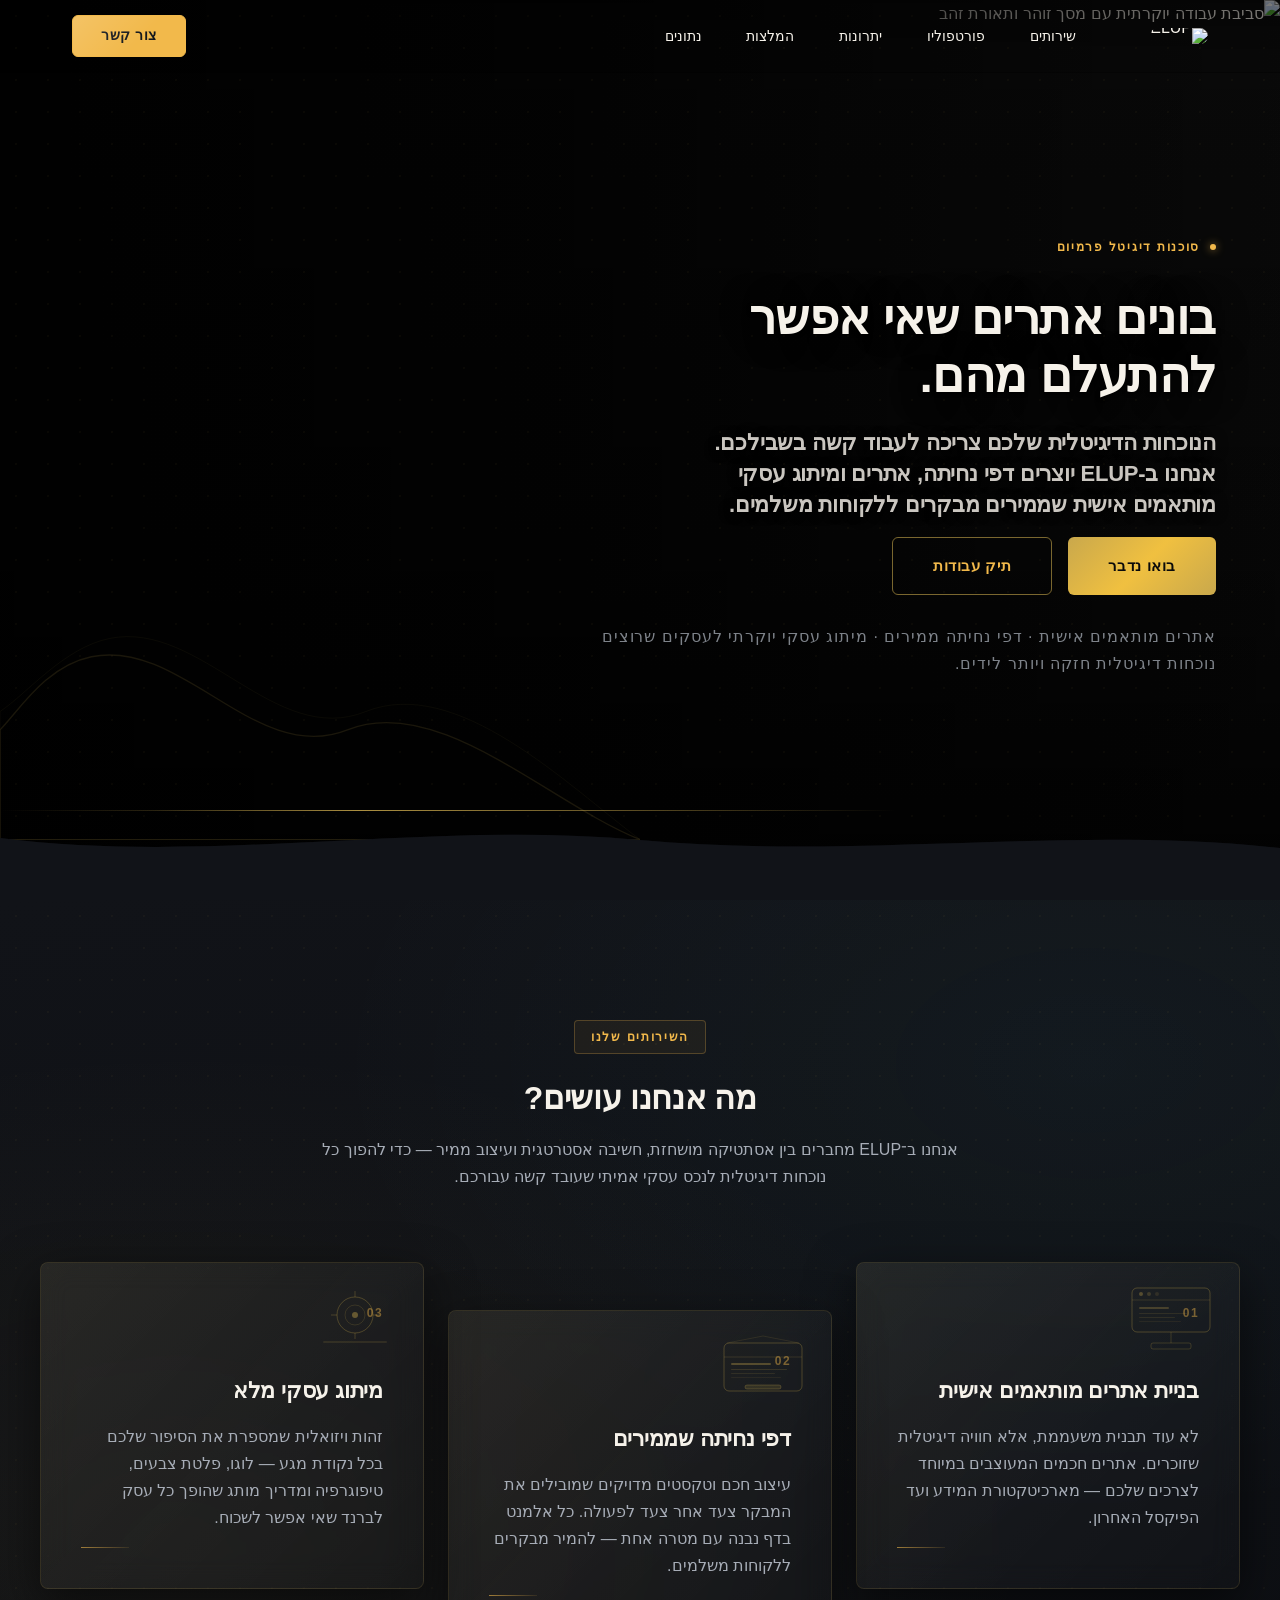
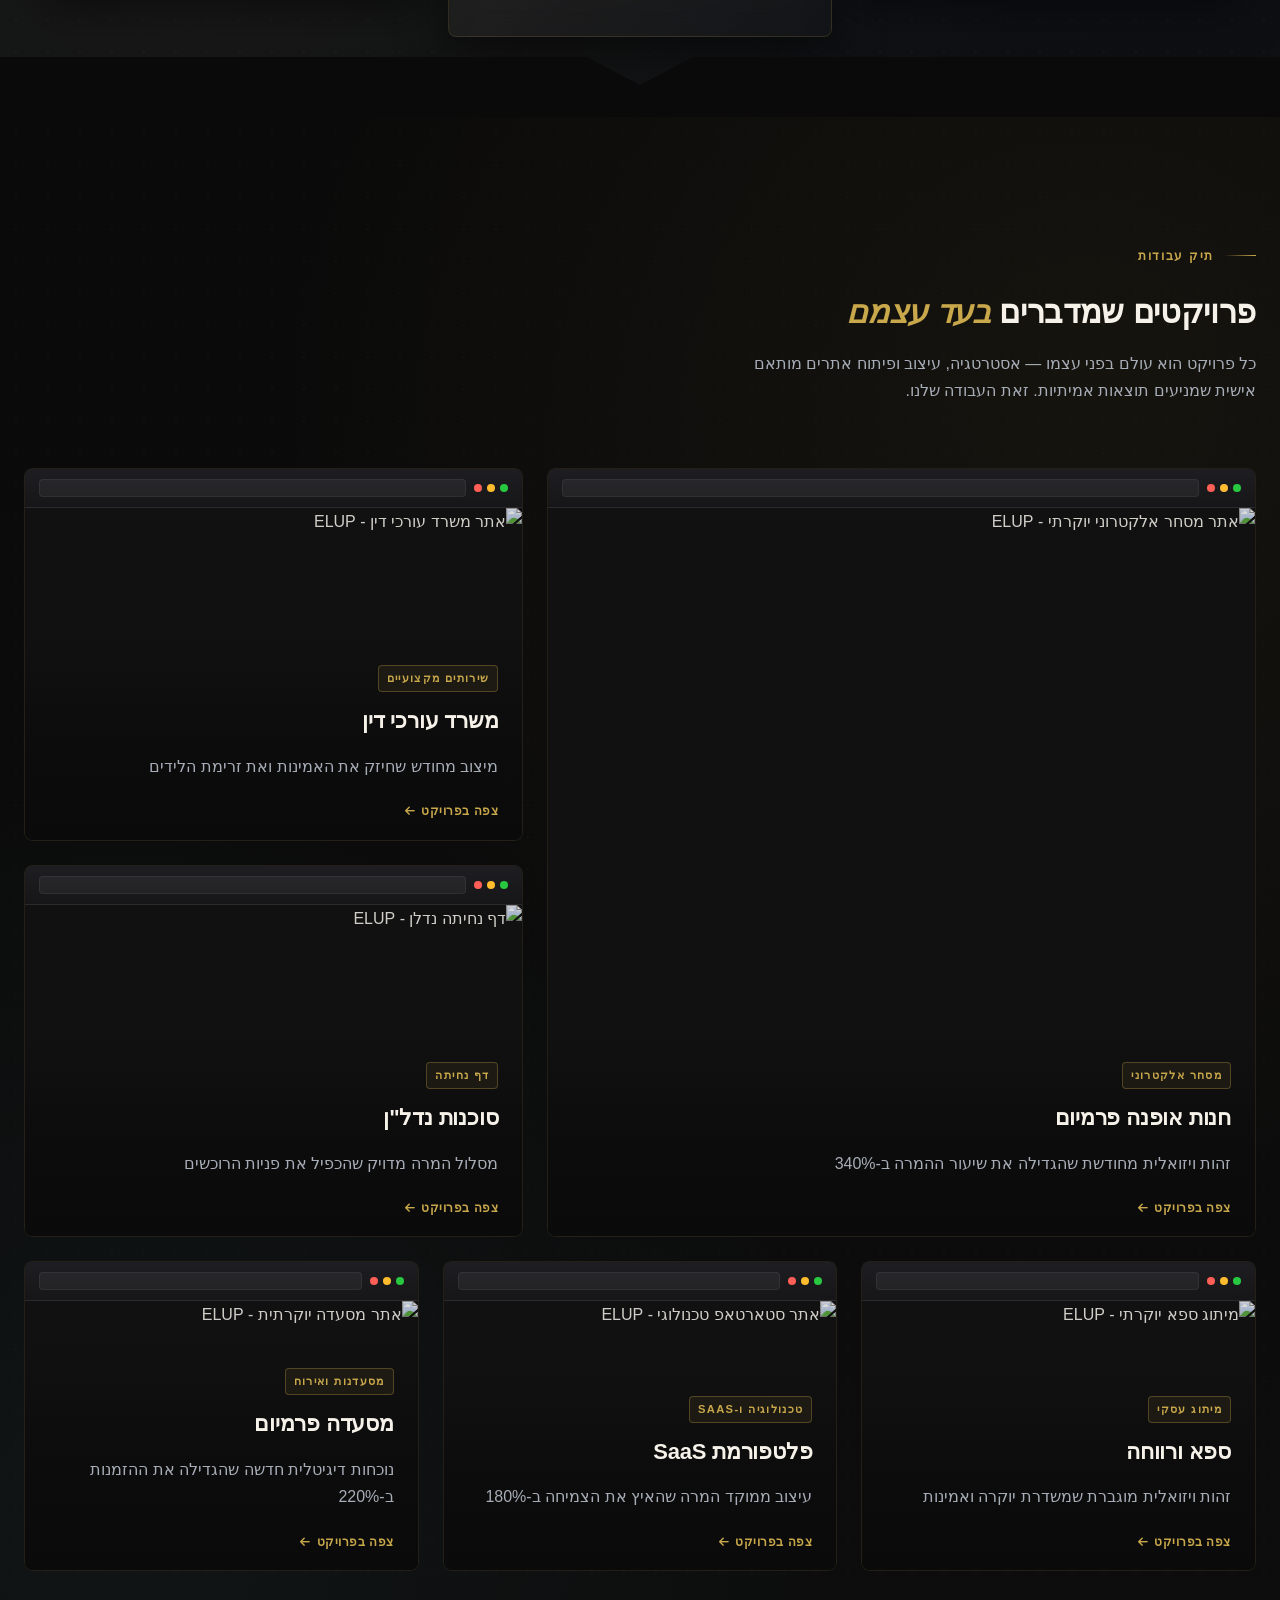
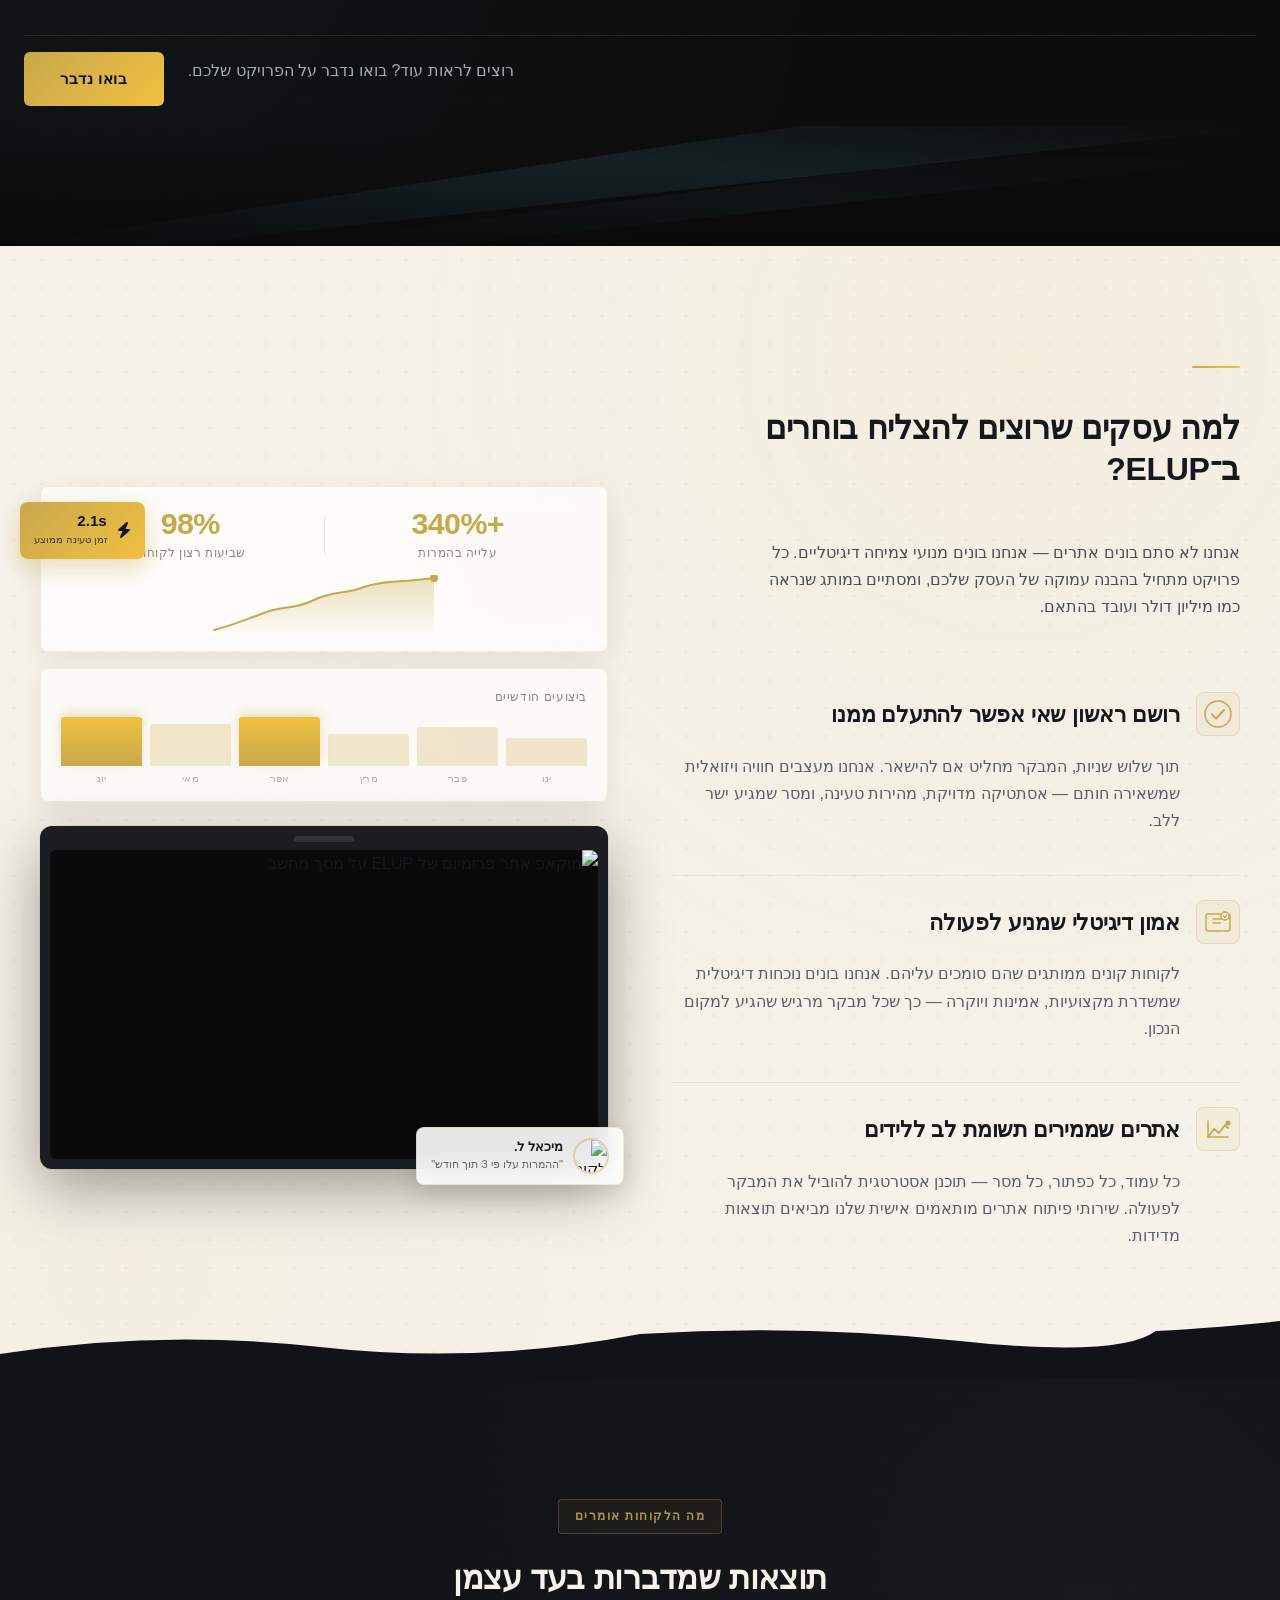
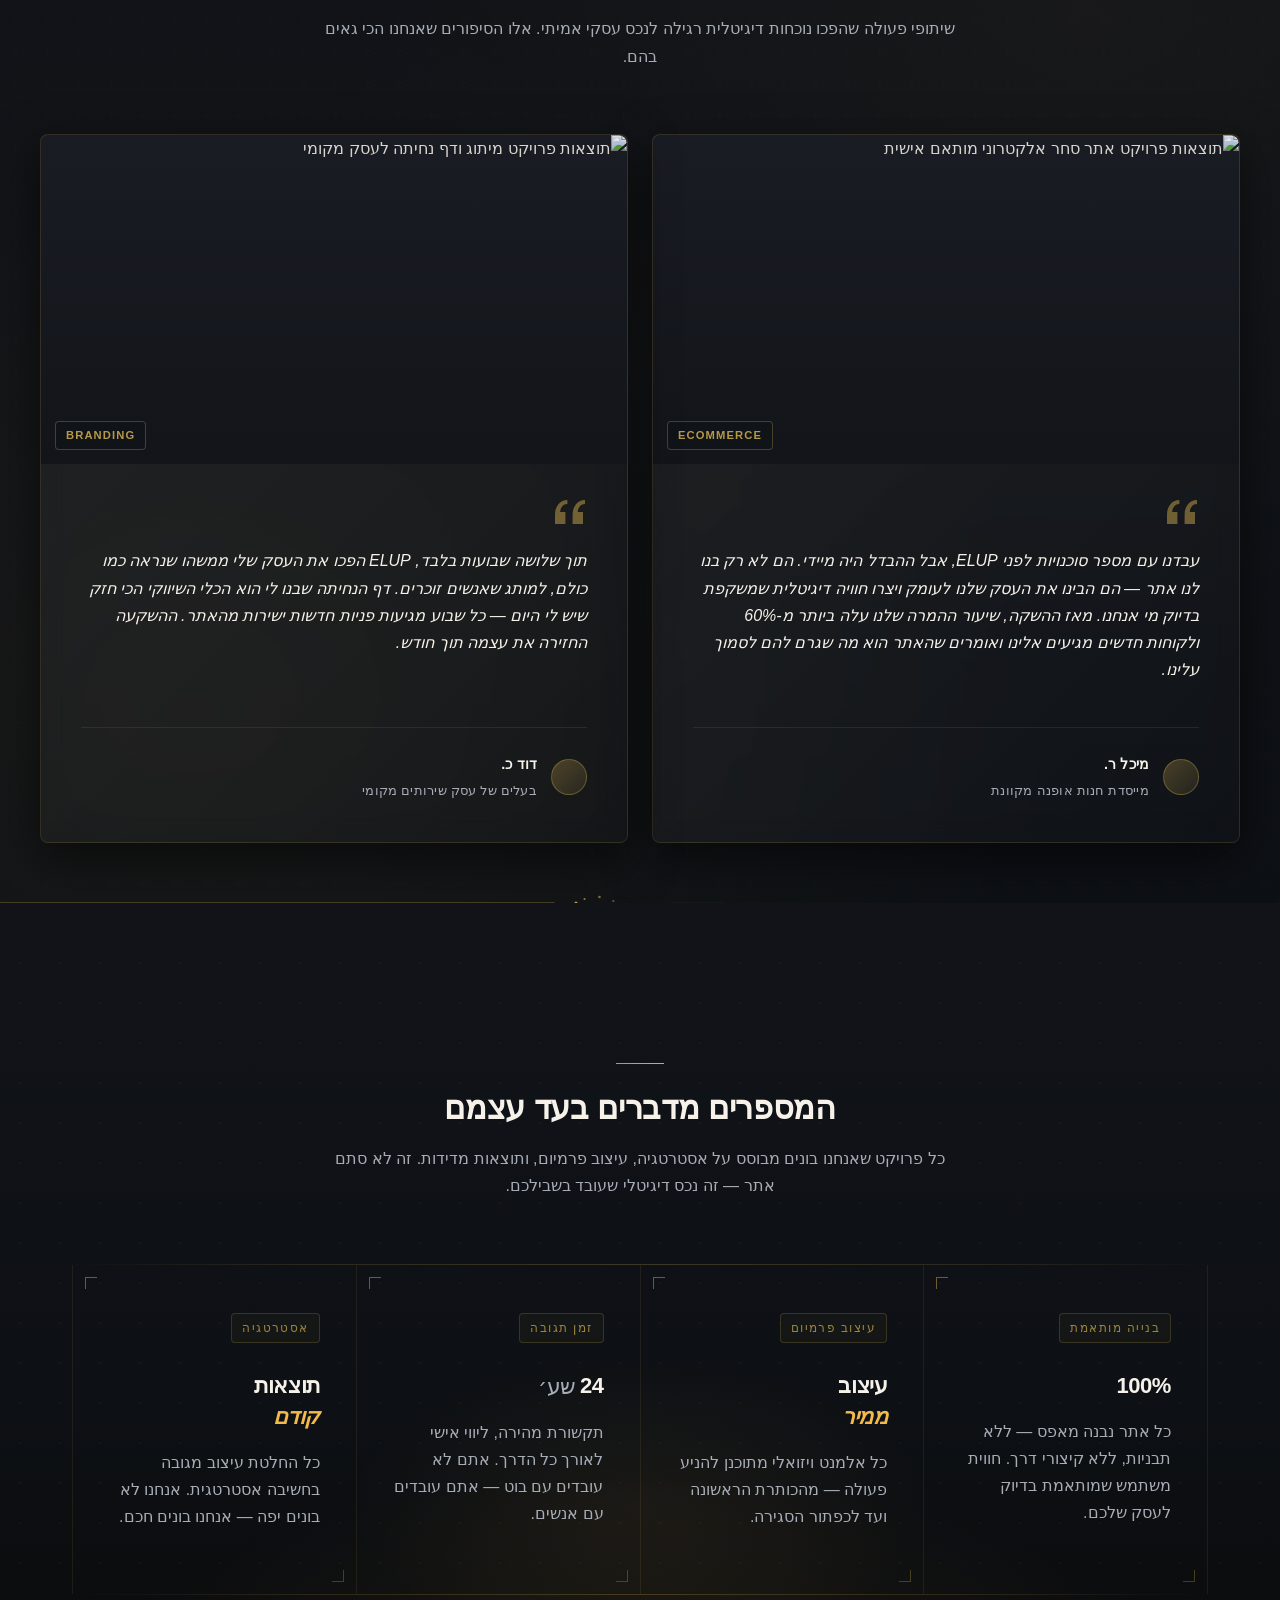
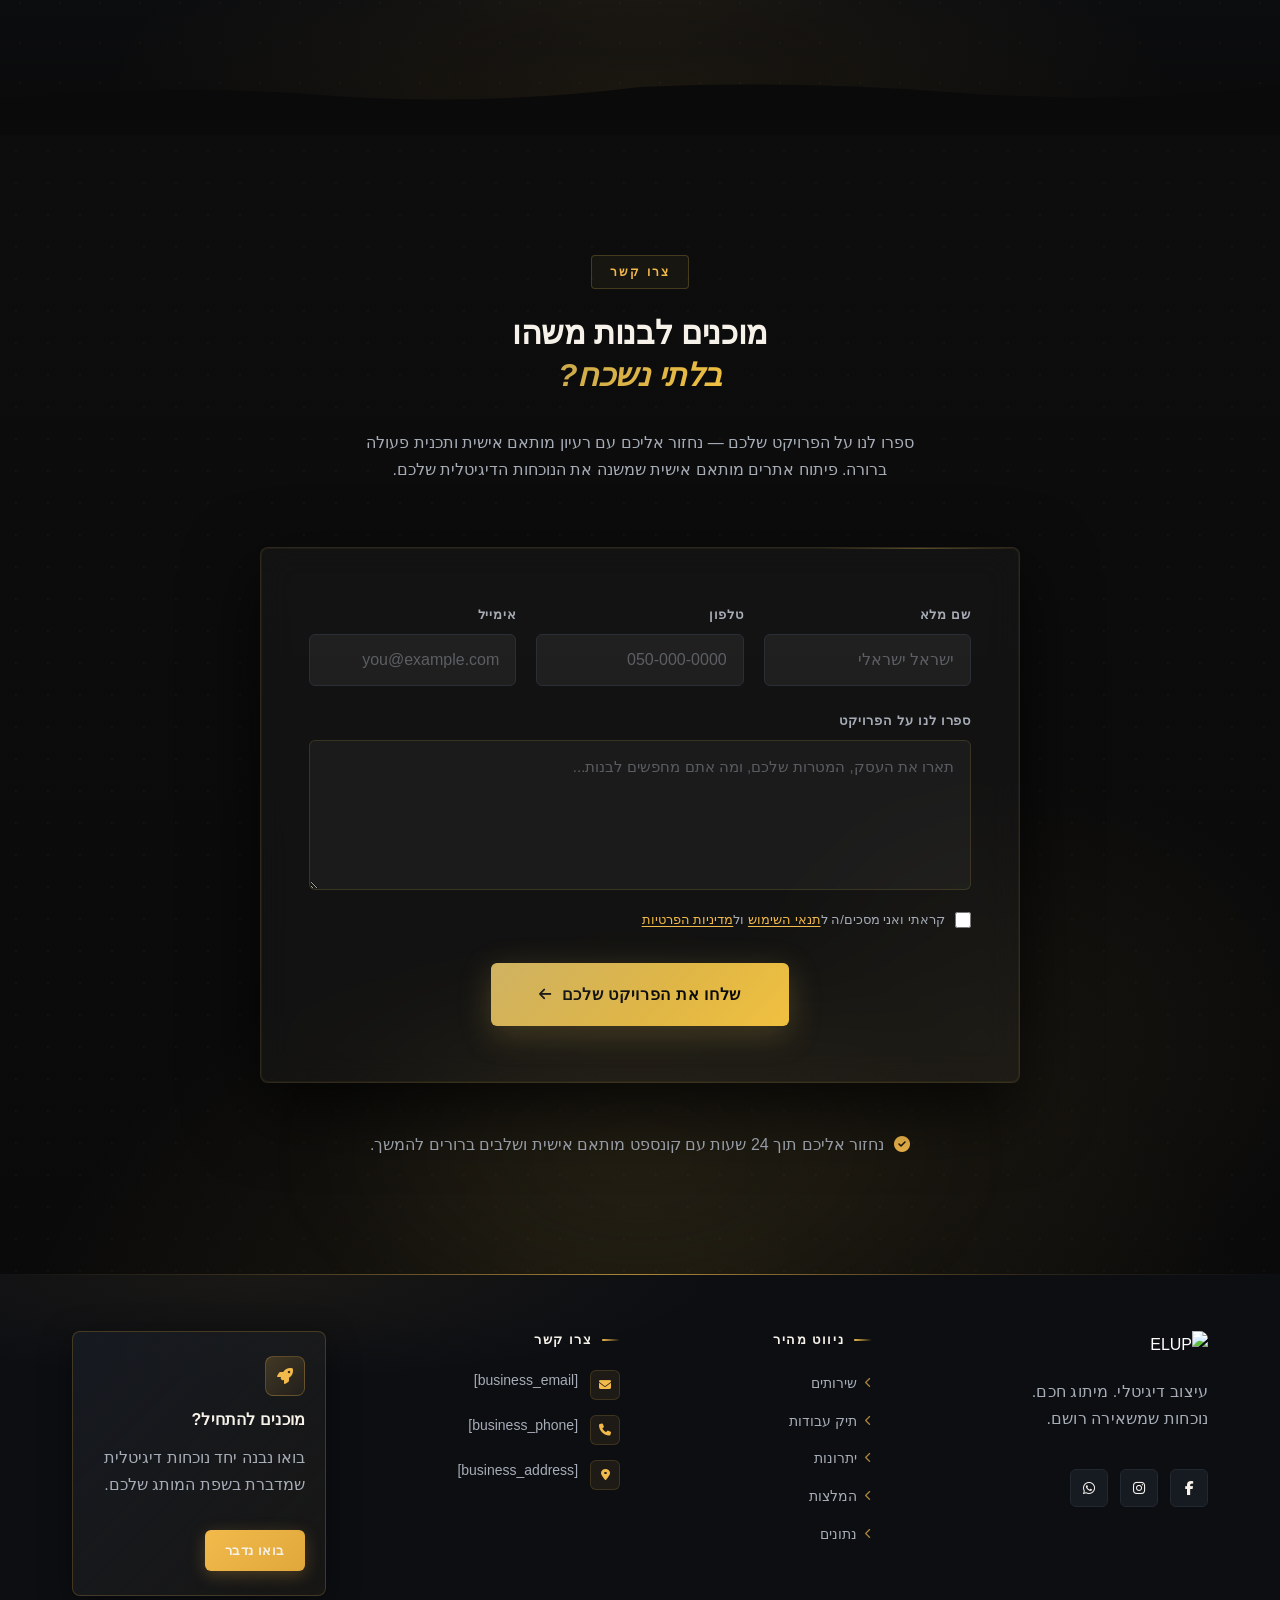
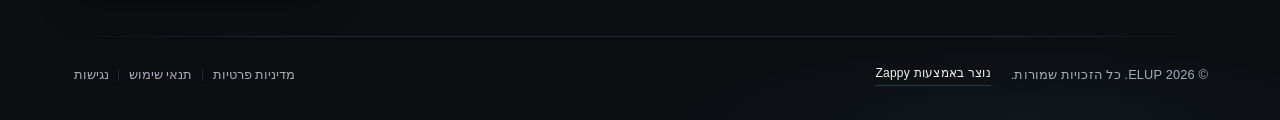
==== index.html @ 2114a652 "Background sync: Progressive GitHub Sync" ====
<!DOCTYPE html>
<html lang="he" dir="rtl">
<head>
    <meta charset="UTF-8">
    <meta name="viewport" content="width=device-width, initial-scale=1.0">
    <meta name="robots" content="index, follow">
    <title>בנה נוכחות דיגיטלית שמשנה הכל — ELUP</title>
    <meta name="description" content="ELUP הופכת עסקים לברנדים בלתי נשכחים עם פיתוח אתרים מותאם אישית ברמה הגבוהה ביותר. עיצוב מדויק, טכנולוגיה מתקדמת, ותוצאות שמדברות בעד עצמן. התחל את המהפכה הדיגיטלית שלך עוד היום.">
    <meta name="keywords" content="פיתוח אתרים מותאם אישית, שירותי פיתוח אתרים מקצועיים, בניית אתרים פרימיום, מיתוג דיגיטלי, ELUP סוכנות דיגיטל">
    
    <!-- Favicons -->
    <link rel="icon" type="image/x-icon" href="/assets/favicon.ico">
    <link rel="icon" type="image/png" sizes="16x16" href="/assets/favicon-16x16.png">
    <link rel="icon" type="image/png" sizes="32x32" href="/assets/favicon-32x32.png">
    <link rel="icon" type="image/png" sizes="48x48" href="/assets/favicon-48x48.png">
    <link rel="icon" type="image/png" sizes="192x192" href="/assets/favicon-192x192.png">
    <link rel="icon" type="image/png" sizes="512x512" href="/assets/favicon-512x512.png">
    <link rel="apple-touch-icon" href="/assets/apple-touch-icon.png">
    <!-- Zappy Analytics -->
<script>
(function() {
  'use strict';
  
  // Configuration
  var config = {
    websiteId: '44ef0f5a-409e-4bda-94db-d43a3245ff46',
    apiUrl: 'https://api.zappy5.com/api/analytics/track',
    sessionDuration: 30 * 60 * 1000, // 30 minutes
    visitorDuration: 30 * 24 * 60 * 60 * 1000, // 30 days
    trackPageViews: true,
    trackClicks: true,
    trackFormSubmissions: true
  };
  
  // Generate or retrieve persistent visitor ID (30 days)
  function getVisitorId() {
    var visitorKey = 'zappy_visitor_' + config.websiteId;
    var visitor = null;
    
    try {
      visitor = localStorage.getItem(visitorKey);
      if (visitor) {
        var visitorData = JSON.parse(visitor);
        var now = Date.now();
        
        // Check if visitor ID is still valid (30 days)
        if (now - visitorData.created < config.visitorDuration) {
          // Update last seen timestamp
          visitorData.lastSeen = now;
          localStorage.setItem(visitorKey, JSON.stringify(visitorData));
          return visitorData.id;
        }
      }
    } catch (e) {
      console.warn('Zappy Analytics: LocalStorage not available');
    }
    
    // Generate new visitor ID
    var newVisitorId = 'zv_' + Date.now() + '_' + Math.random().toString(36).substr(2, 9);
    
    try {
      localStorage.setItem(visitorKey, JSON.stringify({
        id: newVisitorId,
        created: Date.now(),
        lastSeen: Date.now()
      }));
    } catch (e) {
      // Continue without local storage
    }
    
    return newVisitorId;
  }
  
  // Generate or retrieve session ID (30 minutes)
  function getSessionId() {
    var sessionKey = 'zappy_session_' + config.websiteId;
    var session = null;
    
    try {
      session = sessionStorage.getItem(sessionKey);
      if (session) {
        var sessionData = JSON.parse(session);
        var now = Date.now();
        
        // Check if session is still valid
        if (now - sessionData.timestamp < config.sessionDuration) {
          // Update timestamp
          sessionData.timestamp = now;
          sessionStorage.setItem(sessionKey, JSON.stringify(sessionData));
          return sessionData.id;
        }
      }
    } catch (e) {
      console.warn('Zappy Analytics: SessionStorage not available');
    }
    
    // Generate new session ID
    var newSessionId = 'zs_' + Date.now() + '_' + Math.random().toString(36).substr(2, 9);
    
    try {
      sessionStorage.setItem(sessionKey, JSON.stringify({
        id: newSessionId,
        timestamp: Date.now()
      }));
    } catch (e) {
      // Continue without session storage
    }
    
    return newSessionId;
  }
  
  var visitorId = getVisitorId();
  var sessionId = getSessionId();
  
  // Track an event
  function trackEvent(eventType, data) {
    data = data || {};
    
    var eventData = {
      website_id: config.websiteId,
      event_type: eventType,
      page_path: window.location.pathname,
      referrer: document.referrer || 'direct',
      visitor_id: visitorId,
      session_id: sessionId,
      metadata: data
    };
    
    // Use sendBeacon if available (better for page unload events)
    if (navigator.sendBeacon) {
      var blob = new Blob([JSON.stringify(eventData)], { type: 'application/json' });
      navigator.sendBeacon(config.apiUrl, blob);
    } else {
      // Fallback to fetch
      fetch(config.apiUrl, {
        method: 'POST',
        headers: {
          'Content-Type': 'application/json'
        },
        body: JSON.stringify(eventData),
        keepalive: true
      }).catch(function(error) {
        console.warn('Zappy Analytics: Failed to track event', error);
      });
    }
  }
  
  // Track page view
  if (config.trackPageViews) {
    trackEvent('pageview', {
      title: document.title,
      url: window.location.href
    });
  }
  
  // Track clicks on important elements
  if (config.trackClicks) {
    document.addEventListener('click', function(e) {
      var target = e.target;
      
      // Track button clicks (counted as actions)
      if (target.tagName === 'BUTTON' || target.closest('button')) {
        var button = target.tagName === 'BUTTON' ? target : target.closest('button');
        trackEvent('click', {
          element: 'button',
          text: button.textContent.trim().substring(0, 100),
          id: button.id || null,
          class: button.className || null
        });
      }
      
      // Track link clicks (navigation - not counted as actions)
      else if (target.tagName === 'A' || target.closest('a')) {
        var link = target.tagName === 'A' ? target : target.closest('a');
        trackEvent('navigation', {
          element: 'link',
          text: link.textContent.trim().substring(0, 100),
          href: link.href,
          external: link.hostname !== window.location.hostname
        });
      }
    }, true);
  }
  
  // Track form submissions
  if (config.trackFormSubmissions) {
    document.addEventListener('submit', function(e) {
      var form = e.target;
      
      trackEvent('form_submit', {
        form_id: form.id || null,
        form_name: form.name || null,
        form_action: form.action || null,
        form_method: form.method || 'GET'
      });
    }, true);
  }
  
  // Track time on page (send on page unload)
  var pageLoadTime = Date.now();
  
  window.addEventListener('beforeunload', function() {
    var timeOnPage = Math.floor((Date.now() - pageLoadTime) / 1000); // in seconds
    
    trackEvent('page_unload', {
      time_on_page: timeOnPage,
      page_path: window.location.pathname
    });
  });
  
  // Expose tracking function globally for custom events
  window.zappyAnalytics = {
    track: trackEvent,
    getVisitorId: function() { return visitorId; },
    getSessionId: function() { return sessionId; }
  };
  
})();
</script>
<!-- End Zappy Analytics -->
    <meta property="og:title" content="בנה נוכחות דיגיטלית שמשנה הכל — ELUP">
    <meta property="og:description" content="ELUP הופכת עסקים לברנדים בלתי נשכחים עם פיתוח אתרים מותאם אישית ברמה הגבוהה ביותר. עיצוב מדויק, טכנולוגיה מתקדמת, ותוצאות שמדברות בעד עצמן. התחל את המהפכה הדיגיטלית שלך עוד היום.">
    <meta name="twitter:card" content="summary_large_image">
    <meta name="twitter:title" content="בנה נוכחות דיגיטלית שמשנה הכל — ELUP">
    <meta name="twitter:description" content="ELUP הופכת עסקים לברנדים בלתי נשכחים עם פיתוח אתרים מותאם אישית ברמה הגבוהה ביותר. עיצוב מדויק, טכנולוגיה מתקדמת, ותוצאות שמדברות בעד עצמן. התחל את המהפכה הדיגיטלית שלך עוד היום.">
    <meta property="og:type" content="website">
  <meta property="og:locale" content="he_IL">
  
  
  
  
  
  <link rel="stylesheet" href="https://cdnjs.cloudflare.com/ajax/libs/font-awesome/6.4.0/css/all.min.css">

    <!-- Favicons -->
    <link rel="icon" type="image/x-icon" href="/assets/favicon.ico">
    <link rel="icon" type="image/png" sizes="16x16" href="/assets/favicon-16x16.png">
    <link rel="icon" type="image/png" sizes="32x32" href="/assets/favicon-32x32.png">
    <link rel="icon" type="image/png" sizes="48x48" href="/assets/favicon-48x48.png">
    <link rel="icon" type="image/png" sizes="192x192" href="/assets/favicon-192x192.png">
    <link rel="icon" type="image/png" sizes="512x512" href="/assets/favicon-512x512.png">
    <link rel="apple-touch-icon" href="/assets/apple-touch-icon.png">
    <!-- Cookie Consent -->
    <link rel="stylesheet" href="https://cdn.jsdelivr.net/npm/vanilla-cookieconsent@3/dist/cookieconsent.css">
    <script src="https://cdn.jsdelivr.net/npm/vanilla-cookieconsent@3/dist/cookieconsent.umd.js"></script>
    <!-- Mickidum Accessibility Toolbar -->
    <script src="https://cdn.jsdelivr.net/gh/mickidum/acc_toolbar/acctoolbar/acctoolbar.min.js"></script>
    <link rel="stylesheet" href="/styles.css">

    <style id="zappy-dropdown-submenu-styles">
      /* ========== DESKTOP DROPDOWN SUBMENU STYLES ========== */
      /* Base styles for dropdown submenus - parent must be positioned */
      .nav-menu li:has(.sub-menu), nav li:has(.sub-menu), .navbar li:has(.sub-menu), #navMenu li:has(.sub-menu) { position: relative; }
      /* Submenu base - hidden by default */
      .nav-menu .sub-menu, nav .sub-menu, .navbar .sub-menu, #navMenu .sub-menu { display: block !important; position: absolute !important; top: 100%; left: 0; min-width: 220px; background: white; border-radius: 8px; box-shadow: 0 8px 25px rgba(0,0,0,0.15); padding: 8px 0; opacity: 0; visibility: hidden; transform: translateY(10px); transition: all 0.3s ease; z-index: 1000; list-style: none; pointer-events: none; }
      /* CRITICAL: Desktop hover styles to show dropdown */
      .nav-menu li:hover > .sub-menu, nav li:hover > .sub-menu, .navbar li:hover > .sub-menu, #navMenu li:hover > .sub-menu { opacity: 1 !important; visibility: visible !important; transform: translateY(0) !important; pointer-events: auto !important; }
      /* Submenu item styling */
      .sub-menu li { list-style: none; margin: 0; padding: 0; }
      .sub-menu a { display: block !important; padding: 10px 16px !important; color: var(--text-dark, #333) !important; font-weight: 500; text-decoration: none; white-space: nowrap; transition: background-color 0.2s; }
      .sub-menu .zappy-nav-child > a { padding-left: 28px !important; font-size: 0.9em !important; opacity: 0.85 !important; }
      [dir="rtl"] .sub-menu .zappy-nav-child > a, html[lang="he"] .sub-menu .zappy-nav-child > a, html[lang="ar"] .sub-menu .zappy-nav-child > a { padding-left: 10px !important; padding-right: 28px !important; }
      .sub-menu .zappy-nav-parent > a { font-weight: 600 !important; }
      .sub-menu a:hover { background-color: #f5f5f5; }
      /* RTL (Hebrew/Arabic) dropdown positioning */
      [dir="rtl"] .nav-menu .sub-menu, [dir="rtl"] nav .sub-menu, [dir="rtl"] .navbar .sub-menu, html[lang="he"] .nav-menu .sub-menu, html[lang="he"] nav .sub-menu, html[lang="he"] .navbar .sub-menu, html[lang="ar"] .nav-menu .sub-menu, html[lang="ar"] nav .sub-menu, html[lang="ar"] .navbar .sub-menu { left: auto !important; right: 0 !important; }
      /* Hide empty dropdown menus (exclude catalog sub-menus that use <a> children instead of <li>) */
      .sub-menu:empty, .sub-menu:not(:has(li:not(.zappy-hidden-menu-item))):not(:has(> a)), .sub-menu:not(:has(li)):not(:has(> a)) { display: none !important; opacity: 0 !important; visibility: hidden !important; pointer-events: none !important; }
      /* Desktop: show submenu on Menu Group hover */
      li:has(.menu-group-title):hover > .sub-menu { opacity: 1 !important; visibility: visible !important; transform: translateY(0) !important; pointer-events: auto !important; }
      /* Menu Group title styling */
      .nav-menu > li > .menu-group-title, #navMenu > li > .menu-group-title { display: inline-block; padding: 0.5rem 1rem; cursor: default; user-select: none; }
      
      /* ========== MOBILE SUBMENU STYLES ========== */
      @media (max-width: 768px) {
        .nav-menu .sub-menu, nav .sub-menu, .navbar .sub-menu, #navMenu .sub-menu { position: static !important; transform: none !important; box-shadow: none !important; background: transparent !important; max-height: 0; overflow: hidden; opacity: 0; visibility: hidden; transition: max-height 0.3s ease, opacity 0.3s ease; padding: 0 !important; border-radius: 0 !important; }
        .navbar .sub-menu.mobile-expanded, .nav-menu .sub-menu.mobile-expanded, #navMenu .sub-menu.mobile-expanded { max-height: none !important; overflow-y: visible !important; opacity: 1 !important; visibility: visible !important; padding: 8px 0 8px 16px !important; }
        [dir="rtl"] .sub-menu.mobile-expanded, html[lang="he"] .sub-menu.mobile-expanded { padding: 8px 16px 8px 0 !important; }
        /* Disable hover behavior on mobile */
        .nav-menu li:hover > .sub-menu, nav li:hover > .sub-menu, .navbar li:hover > .sub-menu, #navMenu li:hover > .sub-menu { opacity: 0; visibility: hidden; pointer-events: none; }
        .nav-menu li > .sub-menu.mobile-expanded, nav li > .sub-menu.mobile-expanded, .navbar li > .sub-menu.mobile-expanded, #navMenu li > .sub-menu.mobile-expanded { opacity: 1 !important; visibility: visible !important; pointer-events: auto !important; }
        .nav-menu li:has(.sub-menu), nav li:has(.sub-menu), .navbar li:has(.sub-menu), #navMenu li:has(.sub-menu) { display: flex !important; flex-wrap: wrap !important; align-items: center !important; position: relative !important; min-height: 44px !important; }
        .nav-menu li:has(.sub-menu) > a, nav li:has(.sub-menu) > a, .navbar li:has(.sub-menu) > a, #navMenu li:has(.sub-menu) > a { flex: 1 !important; min-width: 0 !important; }
        .nav-menu li:has(.sub-menu) > .menu-group-title, nav li:has(.sub-menu) > .menu-group-title, .navbar li:has(.sub-menu) > .menu-group-title, #navMenu li:has(.sub-menu) > .menu-group-title { flex: 1 !important; min-width: 0 !important; padding: 0 !important; line-height: inherit !important; }
        .nav-menu li:has(.sub-menu) > .sub-menu, nav li:has(.sub-menu) > .sub-menu, .navbar li:has(.sub-menu) > .sub-menu, #navMenu li:has(.sub-menu) > .sub-menu { flex-basis: 100% !important; width: 100% !important; }
        .nav-menu li:has(.sub-menu) > a [class*="chevron"], .nav-menu li:has(.sub-menu) > a [class*="arrow"], .nav-menu li:has(.sub-menu) > a .fa-chevron-down, .nav-menu li:has(.sub-menu) > a .fa-angle-down, nav li:has(.sub-menu) > a [class*="chevron"], nav li:has(.sub-menu) > a [class*="arrow"], #navMenu li:has(.sub-menu) > a [class*="chevron"], #navMenu li:has(.sub-menu) > a [class*="arrow"] { display: none !important; visibility: hidden !important; }
        .mobile-submenu-toggle { display: flex !important; align-items: center !important; justify-content: center !important; width: 44px !important; height: auto !important; background: transparent !important; border: none !important; cursor: pointer !important; color: var(--text-light) !important; position: static !important; flex-shrink: 0 !important; align-self: stretch !important; z-index: 2 !important; padding: 0 !important; margin: 0 !important; }
        .mobile-submenu-toggle::after { content: '' !important; width: 0 !important; height: 0 !important; border-left: 6px solid transparent !important; border-right: 6px solid transparent !important; border-top: 7px solid currentColor !important; transition: transform 0.3s ease !important; }
        .mobile-submenu-toggle.expanded::after { transform: rotate(180deg) !important; }
        .sub-menu a { padding: 10px 0 !important; display: block !important; color: var(--text-light) !important; white-space: normal !important; }
        .sub-menu .zappy-nav-child > a { padding-left: 28px !important; font-size: 0.9em !important; opacity: 0.85 !important; }
        [dir="rtl"] .sub-menu .zappy-nav-child > a, html[lang="he"] .sub-menu .zappy-nav-child > a, html[lang="ar"] .sub-menu .zappy-nav-child > a { padding-left: 0 !important; padding-right: 28px !important; }
        .sub-menu .zappy-nav-parent > a { font-weight: 600 !important; }
        .nav-menu.active, #navMenu.active { max-width: 100vw !important; overflow-x: hidden !important; box-sizing: border-box !important; }
        .navbar .sub-menu li a, nav.navbar .sub-menu li a, .zappy-products-dropdown .sub-menu a { color: var(--text-light) !important; }
      }
      @media (min-width: 769px) { .mobile-submenu-toggle { display: none !important; } }
    </style>

    <style id="zappy-widget-visibility">
      #mic-access-tool-general-button, .mic-access-tool-general-button,
      #mic-init-access-tool .mic-access-tool-general-button, #mic-init-access-tool #mic-access-tool-general-button,
      ._access-icon, #mic-access-tool-box, .mic-access-tool-box,
      #mic-init-access-tool #mic-access-tool-box, div[id*="mic-access-tool-box"], ._access-menu {
        display: none !important; visibility: hidden !important; opacity: 0 !important; pointer-events: none !important;
      }
    </style>
</head>
<body>

  <nav class="navbar" dir="rtl">
  <button class="mobile-toggle" id="mobileToggle" aria-label="Menu">
    <svg class="hamburger-icon" width="24" height="24" viewBox="0 0 24 24" fill="none">
      <path d="M3 12h18M3 6h18M3 18h18" stroke="currentColor" stroke-width="2" stroke-linecap="round"></path>
    </svg>
    <svg class="close-icon" width="24" height="24" viewBox="0 0 24 24" fill="none" style="display: none;">
      <path d="M18 6L6 18M6 6l12 12" stroke="currentColor" stroke-width="2" stroke-linecap="round"></path>
    </svg>
  </button>

  <button class="phone-header-btn" data-phone="" aria-label="Call">
    <svg width="20" height="20" viewBox="0 0 24 24" fill="currentColor">
      <path d="M22 16.92v3a2 2 0 0 1-2.18 2 19.79 19.79 0 0 1-8.63-3.07 19.5 19.5 0 0 1-6-6 19.79 19.79 0 0 1-3.07-8.67A2 2 0 0 1 4.11 2h3a2 2 0 0 1 2 1.72 12.84 12.84 0 0 0 .7 2.81 2 2 0 0 1-.45 2.11L8.09 9.91a16 16 0 0 0 6 6l1.27-1.27a2 2 0 0 1 2.11-.45 12.84 12.84 0 0 0 2.81.7A2 2 0 0 1 22 16.92z"></path>
    </svg>
  </button>

  <div class="nav-container">
    <div class="nav-right-group"><div class="nav-brand">
      <a href="/" class="logo-link">
        <img src="/assets/elup-web-development-digital-branding-logo.webp" alt="ELUP" class="logo">
      </a>
    </div><ul class="nav-menu" id="navMenu"><li><a href="#services">שירותים</a></li><li><a href="#portfolio">פורטפוליו</a></li><li><a href="#benefits">יתרונות</a></li><li><a href="#testimonials">המלצות</a></li><li><a href="#stats">נתונים</a></li></ul></div>

    

    <div class="nav-cta-container">
      <a href="#contact" class="nav-cta-btn">צור קשר</a>
    </div>
  </div>
</nav>
<script>

// Navbar Mobile Menu Toggle and Contrast Fix
(function() {
  // Use 'load' event instead of 'DOMContentLoaded' to ensure we run AFTER all other scripts
  window.addEventListener('load', function() {
    
    // FIX MOBILE BUTTON CONTRAST
    // Detect navbar background color and apply contrasting color to mobile buttons
    const navbar = document.querySelector('.navbar, nav, header');
    if (!navbar) {
      console.log('[Navbar] Navbar element not found');
      return;
    }
    
    // DECLARE VARIABLES EARLY to avoid Temporal Dead Zone errors
    // These are used in multiple places below
    let mobileToggle = document.getElementById('mobileToggle') ||
                       document.querySelector('.mobile-toggle') ||
                       document.querySelector('.hamburger') ||
                       document.querySelector('.hamburger-menu') ||
                       document.querySelector('.menu-toggle') ||
                       document.querySelector('.burger-menu') ||
                       document.querySelector('[aria-label="Menu"]') ||
                       document.querySelector('[aria-label="תפריט"]');
    
    const phoneBtn = document.querySelector('.phone-header-btn');
    
    const computedStyle = window.getComputedStyle(navbar);
    let bgColor = computedStyle.backgroundColor;
    
    console.log('[Navbar] Initial navbar background:', bgColor);
    
    // Check if background is transparent or rgba with 0 alpha
    const isTransparent = bgColor === 'transparent' || 
                         bgColor === 'rgba(0, 0, 0, 0)' ||
                         (bgColor.startsWith('rgba') && bgColor.includes(', 0)'));
    
    if (isTransparent) {
      // Check for background-image or gradient
      const bgImage = computedStyle.backgroundImage;
      if (bgImage && bgImage !== 'none') {
        console.log('[Navbar] Navbar has background image/gradient, using dark text');
        bgColor = 'rgb(240, 240, 240)'; // Assume light background
      } else {
        // Transparent navbar - check body background
        const bodyBg = window.getComputedStyle(document.body).backgroundColor;
        console.log('[Navbar] Navbar transparent, using body background:', bodyBg);
        bgColor = bodyBg;
      }
    }
    
    // Calculate luminance to determine if background is light or dark
    const rgb = bgColor.match(/\d+/g);
    if (rgb && rgb.length >= 3) {
      const r = parseInt(rgb[0]);
      const g = parseInt(rgb[1]);
      const b = parseInt(rgb[2]);
      const luminance = (0.299 * r + 0.587 * g + 0.114 * b) / 255;
      
      // Mobile button colors are set by Claude's AI-generated CSS (same as .nav-menu a)
      // No dynamic color overrides needed - colors come from the generated navbar CSS
      console.log('[Navbar] Mobile button colors preserved from Claude CSS (luminance:', luminance.toFixed(2) + ')');
      
      // FIX ICON SIZES - Ensure SVGs are properly sized and visible
      // INJECT CRITICAL CSS TO OVERRIDE ANY CONFLICTING RULES
      const criticalCSS = document.createElement('style');
      criticalCSS.id = 'zappy-mobile-nav-fix';
      const htmlLang = document.documentElement.lang || 'en';
      const htmlDir = document.documentElement.dir || 'ltr';
      // Check both dir attribute AND lang for RTL detection
      // dir="rtl" is the most reliable indicator
      const isRTL = htmlDir === 'rtl' || htmlLang === 'he' || htmlLang === 'ar';
      
      criticalCSS.textContent = `
        /* Hide mobile buttons on desktop, show only on mobile */
        @media (min-width: 769px) {
          .mobile-toggle,
          .phone-header-btn {
            display: none !important;
          }
        }
        
        /* Show and position mobile buttons correctly on mobile */
        @media (max-width: 768px) {
          .mobile-toggle,
          .phone-header-btn {
            position: absolute !important;
            top: 50% !important;
            transform: translateY(-50%) !important;
            z-index: 1001 !important;
            display: flex !important;
            align-items: center !important;
            justify-content: center !important;
            width: 36px !important;
            height: 36px !important;
            border-radius: 50% !important;
            border: none !important;
            cursor: pointer !important;
            padding: 6px !important;
            background: none !important;
            color: var(--nav-text, var(--text-light)) !important;
          }
          
          /* LTR positioning (default): hamburger LEFT, phone RIGHT */
          html:not([dir="rtl"]):not([lang="he"]):not([lang="ar"]) .mobile-toggle,
          html[dir="ltr"] .mobile-toggle {
            left: 12px !important;
            right: auto !important;
          }
          html:not([dir="rtl"]):not([lang="he"]):not([lang="ar"]) .phone-header-btn,
          html[dir="ltr"] .phone-header-btn {
            right: 12px !important;
            left: auto !important;
          }
          
          /* RTL positioning: hamburger RIGHT, phone LEFT */
          html[dir="rtl"] .mobile-toggle,
          html[lang="he"] .mobile-toggle,
          html[lang="ar"] .mobile-toggle {
            right: 12px !important;
            left: auto !important;
          }
          html[dir="rtl"] .phone-header-btn,
          html[lang="he"] .phone-header-btn,
          html[lang="ar"] .phone-header-btn {
            left: 12px !important;
            right: auto !important;
          }
          
          /* CRITICAL: Ensure nav-container has min-height on mobile */
          /* All children are positioned absolutely/fixed on mobile, so height:auto collapses to 0 */
          .nav-container {
            min-height: 70px !important;
            position: relative !important;
          }
          
          /* Ensure SVG icons are properly sized and inherit color */
          .mobile-toggle svg,
          .phone-header-btn svg {
            width: 24px !important;
            height: 24px !important;
            /* Don't force display - let JavaScript control hamburger/close toggle */
          }
          
          /* Reset nav-cta-container on mobile - remove desktop box-shadow/padding */
          /* that creates a visible ghost box when CTA button is hidden */
          .nav-cta-container {
            box-shadow: none !important;
            padding: 0 !important;
          }
          
          /* Hide nav-cta-container entirely on mobile when there's no lang-switcher */
          /* (only the CTA button is inside, and it's hidden on mobile) */
          .nav-cta-container:not(:has(.lang-switcher)) {
            display: none !important;
          }
          
          /* CRITICAL: Prevent hero image fade gradient from bleeding over headline text */
          /* The .image-fade-gradient has bottom: -30px (extends below parent) */
          /* On mobile stacked layout, this overlaps the h1 text below the image */
          .hero-image-column {
            overflow: hidden !important;
          }
          .image-fade-gradient {
            bottom: 0 !important;
          }
          
          /* Hide desktop language switcher on mobile - hamburger menu handles it */
          /* High specificity to override stored CSS */
          .lang-switcher,
          .nav-cta-container .lang-switcher,
          .nav-container .lang-switcher,
          .navbar .lang-switcher,
          .navbar .nav-cta-container .lang-switcher {
            display: none !important;
          }
        }
      `;
      
      // Remove existing fix if present and inject new one
      const existing = document.getElementById('zappy-mobile-nav-fix');
      if (existing) existing.remove();
      document.head.appendChild(criticalCSS);
      
      console.log('[Navbar] Critical CSS injected for mobile nav positioning');
      
      // ONLY apply inline positioning styles on mobile viewport
      // On desktop, the CSS handles hiding these buttons with display: none
      // Inline styles were breaking desktop layout by overriding CSS
      const isMobileViewport = window.innerWidth <= 768;
      
      if (mobileToggle) {
        // Icon sizing applies to all viewports for consistency
        const hamburgerIcon = mobileToggle.querySelector('.hamburger-icon');
        const closeIcon = mobileToggle.querySelector('.close-icon');
        
        if (hamburgerIcon) {
          hamburgerIcon.style.setProperty('width', '24px', 'important');
          hamburgerIcon.style.setProperty('height', '24px', 'important');
          hamburgerIcon.style.setProperty('display', 'block', 'important'); // Show hamburger by default
        }
        if (closeIcon) {
          closeIcon.style.setProperty('width', '24px', 'important');
          closeIcon.style.setProperty('height', '24px', 'important');
          closeIcon.style.setProperty('display', 'none', 'important'); // Hide close icon by default
        }
        
        // ONLY set positioning inline styles on mobile
        if (isMobileViewport) {
          mobileToggle.style.setProperty('position', 'absolute', 'important');
          mobileToggle.style.setProperty('top', '50%', 'important');
          mobileToggle.style.setProperty('transform', 'translateY(-50%)', 'important');
          mobileToggle.style.setProperty('z-index', '1001', 'important');
          
          // Clear any inline left/right so CSS can take over based on html[dir]
          mobileToggle.style.removeProperty('left');
          mobileToggle.style.removeProperty('right');
          
          console.log('[Navbar] Mobile toggle positioning applied (mobile viewport)');
        } else {
          // On desktop, clear any positioning styles to let CSS handle it
          mobileToggle.style.removeProperty('position');
          mobileToggle.style.removeProperty('top');
          mobileToggle.style.removeProperty('transform');
          mobileToggle.style.removeProperty('z-index');
          mobileToggle.style.removeProperty('left');
          mobileToggle.style.removeProperty('right');
          console.log('[Navbar] Desktop viewport - cleared mobile toggle inline positioning');
        }
      }
      
      if (phoneBtn) {
        // Icon sizing applies to all viewports
        const phoneIcon = phoneBtn.querySelector('svg');
        if (phoneIcon) {
          phoneIcon.style.width = '24px';
          phoneIcon.style.height = '24px';
          phoneIcon.setAttribute('width', '24');
          phoneIcon.setAttribute('height', '24');
        }
        
        // ONLY set positioning inline styles on mobile
        if (isMobileViewport) {
          phoneBtn.style.setProperty('position', 'absolute', 'important');
          phoneBtn.style.setProperty('top', '50%', 'important');
          phoneBtn.style.setProperty('transform', 'translateY(-50%)', 'important');
          phoneBtn.style.setProperty('z-index', '1001', 'important');
          
          // Clear any inline left/right so CSS can take over based on html[dir]
          phoneBtn.style.removeProperty('left');
          phoneBtn.style.removeProperty('right');
          
          console.log('[Navbar] Phone button positioning applied (mobile viewport)');
        } else {
          // On desktop, clear any positioning styles to let CSS handle it
          phoneBtn.style.removeProperty('position');
          phoneBtn.style.removeProperty('top');
          phoneBtn.style.removeProperty('transform');
          phoneBtn.style.removeProperty('z-index');
          phoneBtn.style.removeProperty('left');
          phoneBtn.style.removeProperty('right');
          console.log('[Navbar] Desktop viewport - cleared phone button inline positioning');
        }
      }
    } else {
      console.log('[Navbar] Could not parse background color:', bgColor);
    }
    
    // MOBILE MENU TOGGLE
    // Re-query in case DOM changed (mobileToggle already declared at top of function)
    mobileToggle = document.getElementById('mobileToggle') ||
                   document.querySelector('.mobile-toggle') ||
                   document.querySelector('.hamburger') ||
                   document.querySelector('.hamburger-menu') ||
                   document.querySelector('.menu-toggle') ||
                   document.querySelector('.burger-menu') ||
                   document.querySelector('[aria-label="Menu"]') ||
                   document.querySelector('[aria-label="תפריט"]');
    
    // EXPANDED SEARCH: Find nav menu by ID or class
    const navMenu = document.getElementById('navMenu') ||
                  document.querySelector('.nav-menu') ||
                  document.querySelector('.nav-links') ||
                  document.querySelector('nav ul:not(.submenu)');
    
    if (!mobileToggle || !navMenu) {
      console.log('[Navbar] Mobile toggle or menu not found:', { toggle: !!mobileToggle, menu: !!navMenu });
      return;
    }
    
    // Ensure navMenu has ID for CSS targeting
    if (!navMenu.id) {
      navMenu.id = 'navMenu';
    }
    
    console.log('[Navbar] Initializing mobile menu...');
    
    // Remove any existing event listeners by cloning the button
    const newToggle = mobileToggle.cloneNode(true);
    mobileToggle.parentNode.replaceChild(newToggle, mobileToggle);
    
    // Toggle menu on button click - use newToggle now
    newToggle.addEventListener('click', function(e) {
      e.preventDefault();
      e.stopPropagation();
      
      const hamburgerIcon = this.querySelector('.hamburger-icon');
      const closeIcon = this.querySelector('.close-icon');
      const isActive = navMenu.classList.contains('active');
      
      if (isActive) {
        // Close menu
        navMenu.classList.remove('active');
        if (hamburgerIcon) hamburgerIcon.style.setProperty('display', 'block', 'important');
        if (closeIcon) closeIcon.style.setProperty('display', 'none', 'important');
        document.body.style.overflow = '';
        console.log('[Navbar] Menu closed');
      } else {
        // Open menu
        navMenu.classList.add('active');
        if (hamburgerIcon) hamburgerIcon.style.setProperty('display', 'none', 'important');
        if (closeIcon) closeIcon.style.setProperty('display', 'block', 'important');
        document.body.style.overflow = 'hidden';
        console.log('[Navbar] Menu opened');
      }
    });
    
    // Close menu when clicking nav links (but NOT dropdown toggles)
    const navLinks = navMenu.querySelectorAll('a');
    navLinks.forEach(function(link) {
      link.addEventListener('click', function() {
        // Don't close if it's a dropdown child (unless it's a real navigation link)
        if (this.getAttribute('href') === '#') return;
        
        const hamburgerIcon = newToggle.querySelector('.hamburger-icon');
        const closeIcon = newToggle.querySelector('.close-icon');
        
        navMenu.classList.remove('active');
        if (hamburgerIcon) hamburgerIcon.style.setProperty('display', 'block', 'important');
        if (closeIcon) closeIcon.style.setProperty('display', 'none', 'important');
        document.body.style.overflow = '';
        console.log('[Navbar] Menu closed (link clicked)');
      });
    });
    
    // DROPDOWN MENU TOGGLE (for mobile and touch devices)
    var dropdownToggles = navMenu.querySelectorAll('.dropdown-toggle');
    dropdownToggles.forEach(function(toggle) {
      toggle.addEventListener('click', function(e) {
        e.preventDefault();
        e.stopPropagation();
        var parent = this.closest('.nav-dropdown');
        if (!parent) return;
        
        // Close other open dropdowns at the same level
        var siblings = parent.parentNode.querySelectorAll('.nav-dropdown.open');
        siblings.forEach(function(sib) {
          if (sib !== parent) sib.classList.remove('open');
        });
        
        parent.classList.toggle('open');
        console.log('[Navbar] Dropdown toggled:', parent.classList.contains('open') ? 'open' : 'closed');
      });
    });
    
    // Close dropdowns when clicking outside
    document.addEventListener('click', function(e) {
      if (!e.target.closest('.nav-dropdown')) {
        var openDropdowns = document.querySelectorAll('.nav-dropdown.open');
        openDropdowns.forEach(function(dd) { dd.classList.remove('open'); });
      }
    });
    
    console.log('[Navbar] Dropdown handlers initialized for ' + dropdownToggles.length + ' dropdowns');
    
    // Phone button functionality (phoneBtn already declared at top of function)
    if (phoneBtn) {
      phoneBtn.addEventListener('click', function() {
        // Get phone number from placeholder in page or use default
        const phoneLinks = document.querySelectorAll('a[href^="tel:"]');
        const phoneNumber = phoneLinks.length > 0 
          ? phoneLinks[0].getAttribute('href').replace('tel:', '')
          : '[business_phone]';
        
        window.location.href = 'tel:' + phoneNumber;
        console.log('[Navbar] Phone button clicked');
      });
    }
    
    console.log('[Navbar] Mobile menu initialized successfully');
    
    // === WHATSAPP BUTTON VISIBILITY FIX ===
    // Ensure WhatsApp floating button is hidden on desktop and visible on mobile
    // IMPORTANT: Only target the floating button by its class, NOT generic wa.me links
    const handleWhatsAppVisibility = function() {
      const whatsappBtn = document.querySelector('.whatsapp-float');
      if (whatsappBtn) {
        const isDesktop = window.innerWidth >= 769;
        if (isDesktop) {
          whatsappBtn.style.setProperty('display', 'none', 'important');
          whatsappBtn.style.setProperty('visibility', 'hidden', 'important');
          whatsappBtn.style.setProperty('opacity', '0', 'important');
          whatsappBtn.style.setProperty('pointer-events', 'none', 'important');
          console.log('[WhatsApp] Button hidden on desktop');
        } else {
          whatsappBtn.style.removeProperty('display');
          whatsappBtn.style.removeProperty('visibility');
          whatsappBtn.style.removeProperty('opacity');
          whatsappBtn.style.removeProperty('pointer-events');
          console.log('[WhatsApp] Button visible on mobile');
        }
      }
    };
    
    // Run on load
    handleWhatsAppVisibility();
    
    // Run on resize with debouncing
    let resizeTimer;
    window.addEventListener('resize', function() {
      clearTimeout(resizeTimer);
      resizeTimer = setTimeout(handleWhatsAppVisibility, 100);
    });
  });
})();

</script>
  
  <main>
    <section class="index-hero-section" data-layout-spec="בית-hero" dir="rtl" data-hero-type="fullscreen-scrim">
  <!-- Background Image -->
  <div class="index-hero-bg">
    <img data-hero-bg="true" data-placeholder="index-hero-image-1" data-context="Premium dark creative workspace for a luxury web development agency: a sleek matte black desk with a glowing ultrawide monitor showing a beautiful website design, warm gold ambient lighting, bokeh city lights visible through a large window in the background, smoked glass surface reflections, luxury materials including brushed metal and dark leather, cinematic depth of field, atmospheric and moody, ultra high resolution editorial photography style" width="1920" height="1080" src="/assets/site-index-hero-image-1.webp" alt="סביבת עבודה יוקרתית עם מסך זוהר ותאורת זהב">
  </div>

  <!-- Scrim Overlay -->
  <div class="index-hero-scrim" aria-hidden="true"></div>

  <!-- Dot Grid Decorative Pattern -->
  <div class="index-hero-dot-grid" aria-hidden="true"></div>

  <!-- Gold Wave Accent SVG -->
  <svg class="index-hero-wave-accent" data-no-icon-edit="true" aria-hidden="true" viewBox="0 0 700 320" fill="none" xmlns="http://www.w3.org/2000/svg" preserveAspectRatio="xMaxYMax meet">
    <path d="M700,320 C600,280 480,160 380,200 C280,240 200,100 100,120 C50,130 20,180 0,200 L0,320 Z" stroke="#C9A84C" stroke-width="1.5" fill="none" opacity="0.13"></path>
    <path d="M700,320 C620,260 500,140 400,180 C300,220 220,80 120,100 C70,110 30,160 0,180 L0,320 Z" stroke="#C9A84C" stroke-width="0.8" fill="none" opacity="0.07"></path>
  </svg>

  <!-- Hero Content -->
  <div class="index-hero-container">
    <div class="index-hero-content">

      <!-- Eyebrow Label -->
      <div class="index-hero-eyebrow">
        <span class="index-hero-eyebrow-dot" aria-hidden="true"></span>
        <span>סוכנות דיגיטל פרמיום</span>
      </div>

      <!-- Main Headline -->
      <h1 class="index-hero-h1">בונים אתרים שאי אפשר<br>להתעלם מהם.</h1>

      <!-- Supporting Subtitle -->
      <h3 class="index-hero-subtitle">הנוכחות הדיגיטלית שלכם צריכה לעבוד קשה בשבילכם.<br class="index-hero-br-desktop"> אנחנו ב‑ELUP יוצרים דפי נחיתה, אתרים ומיתוג עסקי<br class="index-hero-br-desktop"> מותאמים אישית שממירים מבקרים ללקוחות משלמים.</h3>

      <!-- CTA Buttons -->
      <div class="index-hero-ctas">
        <a href="#contact" class="index-hero-btn-primary">בואו נדבר</a>
        <a href="#portfolio" class="index-hero-btn-secondary">תיק עבודות</a>
      </div>

      <!-- Trust Line -->
      <p class="index-hero-trust">אתרים מותאמים אישית · דפי נחיתה ממירים · מיתוג עסקי יוקרתי לעסקים שרוצים נוכחות דיגיטלית חזקה ויותר לידים.</p>

    </div>
  </div>

  <!-- Bottom Divider -->
  <div class="index-hero-divider-wrapper">
    <!-- Thin glowing gold accent line -->
    <div class="index-hero-gold-line" aria-hidden="true"></div>
    <svg data-no-icon-edit="true" aria-hidden="true" viewBox="0 0 1440 90" preserveAspectRatio="none" xmlns="http://www.w3.org/2000/svg">
      <defs>
        <linearGradient id="heroFadeGrad" x1="0" y1="0" x2="0" y2="1">
          <stop offset="0%" stop-color="rgba(10,10,10,0)"></stop>
          <stop offset="100%" stop-color="#0A0A0A"></stop>
        </linearGradient>
      </defs>
      <path d="M0,90 L0,28 C240,55 480,10 720,30 C960,50 1200,15 1440,38 L1440,90 Z" fill="#111318"></path>
      <path d="M0,90 L0,28 C240,55 480,10 720,30 C960,50 1200,15 1440,38 L1440,90 Z" fill="#111318" opacity="0.6"></path>
    </svg>
  </div>

</section>

<section id="services" class="index-services-section" data-layout-spec="בית-services" dir="rtl">
  <!-- Dot grid decorative background -->
  <div class="iss-dot-grid" aria-hidden="true"></div>

  <!-- Centered intro block -->
  <div class="iss-container">
    <div class="iss-intro">
      <span class="iss-label">השירותים שלנו</span>
      <h2 class="iss-heading">מה אנחנו עושים?</h2>
      <p class="iss-subheading">אנחנו ב־ELUP מחברים בין אסתטיקה מושחזת, חשיבה אסטרטגית ועיצוב ממיר — כדי להפוך כל נוכחות דיגיטלית לנכס עסקי אמיתי שעובד קשה עבורכם.</p>
    </div>

    <!-- Three-card grid -->
    <div class="iss-cards-grid">

      <!-- Card 1 -->
      <article class="iss-card iss-card--1">
        <div class="iss-card-motif" aria-hidden="true">
          <svg data-no-icon-edit="true" aria-hidden="true" width="80" height="64" viewBox="0 0 80 64" fill="none" xmlns="http://www.w3.org/2000/svg">
            <rect x="1" y="1" width="78" height="44" rx="5" stroke="rgba(201,168,76,0.35)" stroke-width="1"></rect>
            <line x1="1" y1="13" x2="79" y2="13" stroke="rgba(201,168,76,0.2)" stroke-width="1"></line>
            <circle cx="10" cy="7" r="2" fill="rgba(201,168,76,0.4)"></circle>
            <circle cx="18" cy="7" r="2" fill="rgba(201,168,76,0.25)"></circle>
            <circle cx="26" cy="7" r="2" fill="rgba(201,168,76,0.15)"></circle>
            <rect x="8" y="20" width="30" height="2" rx="1" fill="rgba(201,168,76,0.3)"></rect>
            <rect x="8" y="26" width="48" height="1" rx="0.5" fill="rgba(201,168,76,0.15)"></rect>
            <rect x="8" y="30" width="36" height="1" rx="0.5" fill="rgba(201,168,76,0.15)"></rect>
            <rect x="8" y="34" width="42" height="1" rx="0.5" fill="rgba(201,168,76,0.1)"></rect>
            <line x1="40" y1="45" x2="40" y2="56" stroke="rgba(201,168,76,0.25)" stroke-width="1"></line>
            <rect x="20" y="56" width="40" height="6" rx="2" stroke="rgba(201,168,76,0.25)" stroke-width="1"></rect>
          </svg>
        </div>
        <div class="iss-card-number" aria-hidden="true">01</div>
        <h3 class="iss-card-title">בניית אתרים מותאמים אישית</h3>
        <p class="iss-card-text">לא עוד תבנית משעממת, אלא חוויה דיגיטלית שזוכרים. אתרים חכמים המעוצבים במיוחד לצרכים שלכם — מארכיטקטורת המידע ועד הפיקסל האחרון.</p>
        <div class="iss-card-accent-line" aria-hidden="true"></div>
      </article>

      <!-- Card 2 (staggered down) -->
      <article class="iss-card iss-card--2 iss-card--stagger">
        <div class="iss-card-motif" aria-hidden="true">
          <svg data-no-icon-edit="true" aria-hidden="true" width="80" height="64" viewBox="0 0 80 64" fill="none" xmlns="http://www.w3.org/2000/svg">
            <rect x="1" y="8" width="78" height="48" rx="5" stroke="rgba(201,168,76,0.35)" stroke-width="1"></rect>
            <line x1="1" y1="22" x2="79" y2="22" stroke="rgba(201,168,76,0.2)" stroke-width="1"></line>
            <rect x="8" y="28" width="40" height="2" rx="1" fill="rgba(201,168,76,0.4)"></rect>
            <rect x="8" y="34" width="56" height="1" rx="0.5" fill="rgba(201,168,76,0.2)"></rect>
            <rect x="8" y="38" width="44" height="1" rx="0.5" fill="rgba(201,168,76,0.15)"></rect>
            <rect x="8" y="42" width="50" height="1" rx="0.5" fill="rgba(201,168,76,0.1)"></rect>
            <rect x="22" y="50" width="36" height="4" rx="2" fill="rgba(201,168,76,0.18)" stroke="rgba(201,168,76,0.3)" stroke-width="1"></rect>
            <path d="M4 8 L40 1 L76 8" stroke="rgba(201,168,76,0.15)" stroke-width="1" fill="none"></path>
          </svg>
        </div>
        <div class="iss-card-number" aria-hidden="true">02</div>
        <h3 class="iss-card-title">דפי נחיתה שממירים</h3>
        <p class="iss-card-text">עיצוב חכם וטקסטים מדויקים שמובילים את המבקר צעד אחר צעד לפעולה. כל אלמנט בדף נבנה עם מטרה אחת — להמיר מבקרים ללקוחות משלמים.</p>
        <div class="iss-card-accent-line" aria-hidden="true"></div>
      </article>

      <!-- Card 3 -->
      <article class="iss-card iss-card--3">
        <div class="iss-card-motif" aria-hidden="true">
          <svg data-no-icon-edit="true" aria-hidden="true" width="80" height="64" viewBox="0 0 80 64" fill="none" xmlns="http://www.w3.org/2000/svg">
            <circle cx="40" cy="28" r="18" stroke="rgba(201,168,76,0.35)" stroke-width="1"></circle>
            <circle cx="40" cy="28" r="10" stroke="rgba(201,168,76,0.2)" stroke-width="1"></circle>
            <circle cx="40" cy="28" r="3" fill="rgba(201,168,76,0.5)"></circle>
            <line x1="40" y1="10" x2="40" y2="4" stroke="rgba(201,168,76,0.3)" stroke-width="1"></line>
            <line x1="58" y1="28" x2="64" y2="28" stroke="rgba(201,168,76,0.3)" stroke-width="1"></line>
            <line x1="22" y1="28" x2="16" y2="28" stroke="rgba(201,168,76,0.3)" stroke-width="1"></line>
            <line x1="40" y1="46" x2="40" y2="52" stroke="rgba(201,168,76,0.3)" stroke-width="1"></line>
            <rect x="8" y="54" width="64" height="2" rx="1" fill="rgba(201,168,76,0.15)"></rect>
          </svg>
        </div>
        <div class="iss-card-number" aria-hidden="true">03</div>
        <h3 class="iss-card-title">מיתוג עסקי מלא</h3>
        <p class="iss-card-text">זהות ויזואלית שמספרת את הסיפור שלכם בכל נקודת מגע — לוגו, פלטת צבעים, טיפוגרפיה ומדריך מותג שהופך כל עסק לברנד שאי אפשר לשכוח.</p>
        <div class="iss-card-accent-line" aria-hidden="true"></div>
      </article>

    </div>
  </div>

  <!-- Bottom geometric divider: shallow downward notch at center -->
  <div class="iss-divider-wrapper">
    <svg data-no-icon-edit="true" aria-hidden="true" viewBox="0 0 1440 60" preserveAspectRatio="none" xmlns="http://www.w3.org/2000/svg">
      <path d="M0,60 L0,0 L660,0 L720,28 L780,0 L1440,0 L1440,60 Z" fill="#0A0A0A"></path>
    </svg>
  </div>
</section>

<section id="portfolio" class="index-portfolio-section" data-layout-spec="בית-portfolio" dir="rtl">
  <!-- Dot grid decorative background -->
  <div class="portfolio-dot-grid" aria-hidden="true"></div>

  <div class="portfolio-container">
    <!-- Section Header -->
    <div class="portfolio-header">
      <div class="portfolio-label">תיק עבודות</div>
      <h2 class="portfolio-title">פרויקטים שמדברים
        <span class="portfolio-title-accent">בעד עצמם</span>
      </h2>
      <p class="portfolio-subtitle">כל פרויקט הוא עולם בפני עצמו — אסטרטגיה, עיצוב ופיתוח אתרים מותאם אישית שמניעים תוצאות אמיתיות. זאת העבודה שלנו.</p>
    </div>

    <!-- Portfolio Grid -->
    <div class="portfolio-grid">

      <!-- Tile 1: Large Feature -->
      <article class="portfolio-tile portfolio-tile--large">
        <div class="portfolio-tile-inner">
          <div class="portfolio-device-frame">
            <div class="device-chrome">
              <div class="device-dots">
                <span></span><span></span><span></span>
              </div>
              <div class="device-url-bar"></div>
            </div>
            <div class="portfolio-img-wrap">
              <img data-placeholder="index-portfolio-image-1" data-context="Premium e-commerce website mockup displayed on a dark laptop screen, showing a luxury fashion brand homepage with large hero imagery, elegant serif typography, gold accents, and a clean minimal layout. Dark background, cinematic lighting, professional web design." width="760" height="460" src="/assets/site-index-portfolio-image-1.webp" alt="אתר מסחר אלקטרוני יוקרתי - ELUP">
            </div>
          </div>
          <div class="portfolio-tile-overlay">
            <div class="portfolio-tile-content">
              <span class="portfolio-category">מסחר אלקטרוני</span>
              <h3 class="portfolio-tile-title">חנות אופנה פרמיום</h3>
              <p class="portfolio-tile-result">זהות ויזואלית מחודשת שהגדילה את שיעור ההמרה ב-340%</p>
              <div class="portfolio-tile-cta">
                <span>צפה בפרויקט</span>
                <i class="fas fa-arrow-left"></i>
              </div>
            </div>
          </div>
          <div class="portfolio-gold-border" aria-hidden="true"></div>
        </div>
      </article>

      <!-- Tile 2: Medium -->
      <article class="portfolio-tile portfolio-tile--medium">
        <div class="portfolio-tile-inner">
          <div class="portfolio-device-frame">
            <div class="device-chrome">
              <div class="device-dots">
                <span></span><span></span><span></span>
              </div>
              <div class="device-url-bar"></div>
            </div>
            <div class="portfolio-img-wrap">
              <img data-placeholder="index-portfolio-image-2" data-context="Professional law firm website mockup on a dark monitor, featuring deep navy and gold color scheme, serif headings, clean navigation, trust-building layout with attorney photos and case results. Premium legal branding, dark cinematic aesthetic." width="480" height="320" src="/assets/site-index-portfolio-image-2.webp" alt="אתר משרד עורכי דין - ELUP">
            </div>
          </div>
          <div class="portfolio-tile-overlay">
            <div class="portfolio-tile-content">
              <span class="portfolio-category">שירותים מקצועיים</span>
              <h3 class="portfolio-tile-title">משרד עורכי דין</h3>
              <p class="portfolio-tile-result">מיצוב מחודש שחיזק את האמינות ואת זרימת הלידים</p>
              <div class="portfolio-tile-cta">
                <span>צפה בפרויקט</span>
                <i class="fas fa-arrow-left"></i>
              </div>
            </div>
          </div>
          <div class="portfolio-gold-border" aria-hidden="true"></div>
        </div>
      </article>

      <!-- Tile 3: Medium -->
      <article class="portfolio-tile portfolio-tile--medium">
        <div class="portfolio-tile-inner">
          <div class="portfolio-device-frame">
            <div class="device-chrome">
              <div class="device-dots">
                <span></span><span></span><span></span>
              </div>
              <div class="device-url-bar"></div>
            </div>
            <div class="portfolio-img-wrap">
              <img data-placeholder="index-portfolio-image-3" data-context="High-converting landing page mockup for a real estate agency, shown on a sleek dark screen. Features large property photography, bold headline, gold call-to-action button, minimal form, and luxury brand identity. Cinematic dark web design." width="480" height="320" src="/assets/site-index-portfolio-image-3.webp" alt="דף נחיתה נדלן - ELUP">
            </div>
          </div>
          <div class="portfolio-tile-overlay">
            <div class="portfolio-tile-content">
              <span class="portfolio-category">דף נחיתה</span>
              <h3 class="portfolio-tile-title">סוכנות נדל"ן</h3>
              <p class="portfolio-tile-result">מסלול המרה מדויק שהכפיל את פניות הרוכשים</p>
              <div class="portfolio-tile-cta">
                <span>צפה בפרויקט</span>
                <i class="fas fa-arrow-left"></i>
              </div>
            </div>
          </div>
          <div class="portfolio-gold-border" aria-hidden="true"></div>
        </div>
      </article>

      <!-- Tile 4: Small -->
      <article class="portfolio-tile portfolio-tile--small">
        <div class="portfolio-tile-inner">
          <div class="portfolio-device-frame">
            <div class="device-chrome">
              <div class="device-dots">
                <span></span><span></span><span></span>
              </div>
              <div class="device-url-bar"></div>
            </div>
            <div class="portfolio-img-wrap">
              <img data-placeholder="index-portfolio-image-4" data-context="Brand identity design showcase for a premium wellness spa, displayed on dark device screen. Features logo design, color palette, typography system, and website homepage with soft gold and cream tones, elegant minimal aesthetic, luxury spa branding." width="380" height="260" src="/assets/site-index-portfolio-image-4.webp" alt="מיתוג ספא יוקרתי - ELUP">
            </div>
          </div>
          <div class="portfolio-tile-overlay">
            <div class="portfolio-tile-content">
              <span class="portfolio-category">מיתוג עסקי</span>
              <h3 class="portfolio-tile-title">ספא ורווחה</h3>
              <p class="portfolio-tile-result">זהות ויזואלית מוגברת שמשדרת יוקרה ואמינות</p>
              <div class="portfolio-tile-cta">
                <span>צפה בפרויקט</span>
                <i class="fas fa-arrow-left"></i>
              </div>
            </div>
          </div>
          <div class="portfolio-gold-border" aria-hidden="true"></div>
        </div>
      </article>

      <!-- Tile 5: Small -->
      <article class="portfolio-tile portfolio-tile--small">
        <div class="portfolio-tile-inner">
          <div class="portfolio-device-frame">
            <div class="device-chrome">
              <div class="device-dots">
                <span></span><span></span><span></span>
              </div>
              <div class="device-url-bar"></div>
            </div>
            <div class="portfolio-img-wrap">
              <img data-placeholder="index-portfolio-image-5" data-context="Tech startup SaaS website mockup on dark screen, featuring bold futuristic design with dark background, cyan and gold accents, clean dashboard preview, strong value proposition headline, and a prominent CTA button. Premium custom website development aesthetic." width="380" height="260" src="/assets/site-index-portfolio-image-5.webp" alt="אתר סטארטאפ טכנולוגי - ELUP">
            </div>
          </div>
          <div class="portfolio-tile-overlay">
            <div class="portfolio-tile-content">
              <span class="portfolio-category">טכנולוגיה ו-SaaS</span>
              <h3 class="portfolio-tile-title">פלטפורמת SaaS</h3>
              <p class="portfolio-tile-result">עיצוב ממוקד המרה שהאיץ את הצמיחה ב-180%</p>
              <div class="portfolio-tile-cta">
                <span>צפה בפרויקט</span>
                <i class="fas fa-arrow-left"></i>
              </div>
            </div>
          </div>
          <div class="portfolio-gold-border" aria-hidden="true"></div>
        </div>
      </article>

      <!-- Tile 6: Small -->
      <article class="portfolio-tile portfolio-tile--small">
        <div class="portfolio-tile-inner">
          <div class="portfolio-device-frame">
            <div class="device-chrome">
              <div class="device-dots">
                <span></span><span></span><span></span>
              </div>
              <div class="device-url-bar"></div>
            </div>
            <div class="portfolio-img-wrap">
              <img data-placeholder="index-portfolio-image-6" data-context="Restaurant and fine dining website mockup on dark screen, showing elegant food photography, dark moody atmosphere, gold typography, online reservation interface, and premium culinary brand identity. Cinematic luxury restaurant web design." width="380" height="260" src="/assets/site-index-portfolio-image-6.webp" alt="אתר מסעדה יוקרתית - ELUP">
            </div>
          </div>
          <div class="portfolio-tile-overlay">
            <div class="portfolio-tile-content">
              <span class="portfolio-category">מסעדנות ואירוח</span>
              <h3 class="portfolio-tile-title">מסעדה פרמיום</h3>
              <p class="portfolio-tile-result">נוכחות דיגיטלית חדשה שהגדילה את ההזמנות ב-220%</p>
              <div class="portfolio-tile-cta">
                <span>צפה בפרויקט</span>
                <i class="fas fa-arrow-left"></i>
              </div>
            </div>
          </div>
          <div class="portfolio-gold-border" aria-hidden="true"></div>
        </div>
      </article>

    </div><!-- /portfolio-grid -->

    <!-- Bottom CTA -->
    <div class="portfolio-footer-cta">
      <p class="portfolio-footer-text">רוצים לראות עוד? בואו נדבר על הפרויקט שלכם.</p>
      <a href="#contact" class="btn-primary portfolio-cta-btn">בואו נדבר</a>
    </div>
  </div><!-- /portfolio-container -->

  <!-- Bottom gradient veil divider with cyan streaks -->
  <div class="portfolio-divider-wrapper">
    <svg data-no-icon-edit="true" aria-hidden="true" viewBox="0 0 1440 120" preserveAspectRatio="none" xmlns="http://www.w3.org/2000/svg">
      <defs>
        <linearGradient id="portfolioVeil" x1="0" y1="0" x2="0" y2="1">
          <stop offset="0%" stop-color="#0A0A0A" stop-opacity="0"></stop>
          <stop offset="100%" stop-color="#0A0A0A" stop-opacity="1"></stop>
        </linearGradient>
        <linearGradient id="cyanStreak1" x1="1" y1="0" x2="0" y2="1">
          <stop offset="0%" stop-color="#6BE3FF" stop-opacity="0"></stop>
          <stop offset="40%" stop-color="#6BE3FF" stop-opacity="0.18"></stop>
          <stop offset="100%" stop-color="#6BE3FF" stop-opacity="0"></stop>
        </linearGradient>
        <linearGradient id="cyanStreak2" x1="1" y1="0" x2="0" y2="1">
          <stop offset="0%" stop-color="#6BE3FF" stop-opacity="0"></stop>
          <stop offset="50%" stop-color="#6BE3FF" stop-opacity="0.10"></stop>
          <stop offset="100%" stop-color="#6BE3FF" stop-opacity="0"></stop>
        </linearGradient>
      </defs>
      <!-- Base veil fill -->
      <rect x="0" y="0" width="1440" height="120" fill="url(#portfolioVeil)"></rect>
      <!-- Cyan diagonal streak 1 -->
      <polygon points="1440,0 900,0 0,120 180,120" fill="url(#cyanStreak1)" opacity="0.5"></polygon>
      <!-- Cyan diagonal streak 2 -->
      <polygon points="1440,30 1100,30 300,120 500,120" fill="url(#cyanStreak2)" opacity="0.4"></polygon>
    </svg>
  </div>

</section>

<section class="index-benefits-section" data-layout-spec="בית-benefits" dir="rtl">
  <!-- Decorative dot grid -->
  <div class="ibs-dot-grid" aria-hidden="true"></div>

  <div class="ibs-container">
    <!-- Content Column (START = RIGHT in RTL) -->
    <div class="ibs-content-col">
      <!-- Gold accent bar -->
      <div class="ibs-accent-bar" aria-hidden="true"></div>

      <h2 class="ibs-heading">למה עסקים שרוצים להצליח בוחרים ב־ELUP?</h2>
      <p class="ibs-intro">אנחנו לא סתם בונים אתרים — אנחנו בונים מנועי צמיחה דיגיטליים. כל פרויקט מתחיל בהבנה עמוקה של העסק שלכם, ומסתיים במותג שנראה כמו מיליון דולר ועובד בהתאם.</p>

      <!-- Benefit Rows -->
      <div class="ibs-benefits-list">
        <div class="ibs-benefit-row">
          <div class="ibs-benefit-icon" aria-hidden="true">
            <svg data-element-type="icon" data-icon-type="svg" width="28" height="28" viewBox="0 0 28 28" fill="none" xmlns="http://www.w3.org/2000/svg">
              <circle cx="14" cy="14" r="13" stroke="#C9A84C" stroke-width="1.5"></circle>
              <path d="M8 14.5L12 18.5L20 10" stroke="#C9A84C" stroke-width="2" stroke-linecap="round" stroke-linejoin="round"></path>
            </svg>
          </div>
          <div class="ibs-benefit-text">
            <h3 class="ibs-benefit-title">רושם ראשון שאי אפשר להתעלם ממנו</h3>
            <p class="ibs-benefit-desc">תוך שלוש שניות, המבקר מחליט אם להישאר. אנחנו מעצבים חוויה ויזואלית שמשאירה חותם — אסתטיקה מדויקת, מהירות טעינה, ומסר שמגיע ישר ללב.</p>
          </div>
        </div>

        <div class="ibs-divider" aria-hidden="true"></div>

        <div class="ibs-benefit-row">
          <div class="ibs-benefit-icon" aria-hidden="true">
            <svg data-element-type="icon" data-icon-type="svg" width="28" height="28" viewBox="0 0 28 28" fill="none" xmlns="http://www.w3.org/2000/svg">
              <rect x="2" y="6" width="24" height="17" rx="2" stroke="#C9A84C" stroke-width="1.5"></rect>
              <path d="M9 11h10M9 15h7" stroke="#C9A84C" stroke-width="1.5" stroke-linecap="round"></path>
              <circle cx="21" cy="8" r="4" fill="#F6F2EA" stroke="#C9A84C" stroke-width="1.5"></circle>
              <path d="M19.5 8L21 9.5L22.5 7" stroke="#C9A84C" stroke-width="1.2" stroke-linecap="round" stroke-linejoin="round"></path>
            </svg>
          </div>
          <div class="ibs-benefit-text">
            <h3 class="ibs-benefit-title">אמון דיגיטלי שמניע לפעולה</h3>
            <p class="ibs-benefit-desc">לקוחות קונים ממותגים שהם סומכים עליהם. אנחנו בונים נוכחות דיגיטלית שמשדרת מקצועיות, אמינות ויוקרה — כך שכל מבקר מרגיש שהגיע למקום הנכון.</p>
          </div>
        </div>

        <div class="ibs-divider" aria-hidden="true"></div>

        <div class="ibs-benefit-row">
          <div class="ibs-benefit-icon" aria-hidden="true">
            <svg data-element-type="icon" data-icon-type="svg" width="28" height="28" viewBox="0 0 28 28" fill="none" xmlns="http://www.w3.org/2000/svg">
              <path d="M4 22L10 14L15 18L21 10L24 13" stroke="#C9A84C" stroke-width="1.8" stroke-linecap="round" stroke-linejoin="round"></path>
              <circle cx="24" cy="8" r="2.5" fill="#C9A84C"></circle>
              <path d="M4 6v16h20" stroke="#C9A84C" stroke-width="1.5" stroke-linecap="round"></path>
            </svg>
          </div>
          <div class="ibs-benefit-text">
            <h3 class="ibs-benefit-title">אתרים שממירים תשומת לב ללידים</h3>
            <p class="ibs-benefit-desc">כל עמוד, כל כפתור, כל מסר — תוכנן אסטרטגית להוביל את המבקר לפעולה. שירותי פיתוח אתרים מותאמים אישית שלנו מביאים תוצאות מדידות.</p>
          </div>
        </div>
      </div>
    </div>

    <!-- Visual Column (END = LEFT in RTL) -->
    <div class="ibs-visual-col">
      <!-- Metric Panel 1 -->
      <div class="ibs-metric-panel ibs-metric-top">
        <div class="ibs-metric-inner">
          <div class="ibs-metric-row">
            <div class="ibs-metric-item">
              <span class="ibs-metric-value">+340%</span>
              <span class="ibs-metric-label">עלייה בהמרות</span>
            </div>
            <div class="ibs-metric-sep" aria-hidden="true"></div>
            <div class="ibs-metric-item">
              <span class="ibs-metric-value">98%</span>
              <span class="ibs-metric-label">שביעות רצון לקוחות</span>
            </div>
          </div>
          <!-- Sparkline chart -->
          <div class="ibs-chart-wrap">
            <svg data-no-icon-edit="true" aria-hidden="true" viewBox="0 0 220 60" fill="none" xmlns="http://www.w3.org/2000/svg" class="ibs-sparkline">
              <defs>
                <linearGradient id="sparkGrad" x1="0" y1="0" x2="0" y2="1">
                  <stop offset="0%" stop-color="#C9A84C" stop-opacity="0.35"></stop>
                  <stop offset="100%" stop-color="#C9A84C" stop-opacity="0"></stop>
                </linearGradient>
              </defs>
              <path d="M0,55 C20,50 30,45 50,38 C70,30 80,35 100,25 C120,15 130,20 150,12 C170,5 185,8 220,3" stroke="#C9A84C" stroke-width="2" fill="none" stroke-linecap="round"></path>
              <path d="M0,55 C20,50 30,45 50,38 C70,30 80,35 100,25 C120,15 130,20 150,12 C170,5 185,8 220,3 L220,60 L0,60 Z" fill="url(#sparkGrad)"></path>
              <circle cx="220" cy="3" r="4" fill="#C9A84C"></circle>
            </svg>
          </div>
        </div>
      </div>

      <!-- Abstract bar chart panel -->
      <div class="ibs-chart-panel">
        <div class="ibs-chart-label">ביצועים חודשיים</div>
        <div class="ibs-bars">
          <div class="ibs-bar-wrap"><div class="ibs-bar" style="height:40%"></div><span class="ibs-bar-lbl">ינו</span></div>
          <div class="ibs-bar-wrap"><div class="ibs-bar" style="height:55%"></div><span class="ibs-bar-lbl">פבר</span></div>
          <div class="ibs-bar-wrap"><div class="ibs-bar" style="height:45%"></div><span class="ibs-bar-lbl">מרץ</span></div>
          <div class="ibs-bar-wrap"><div class="ibs-bar ibs-bar-accent" style="height:70%"></div><span class="ibs-bar-lbl">אפר</span></div>
          <div class="ibs-bar-wrap"><div class="ibs-bar" style="height:60%"></div><span class="ibs-bar-lbl">מאי</span></div>
          <div class="ibs-bar-wrap"><div class="ibs-bar ibs-bar-accent" style="height:90%"></div><span class="ibs-bar-lbl">יונ</span></div>
        </div>
      </div>

      <!-- Metric badge floating -->
      <div class="ibs-badge-float">
        <span class="ibs-badge-icon" aria-hidden="true"><i class="fas fa-bolt"></i></span>
        <div class="ibs-badge-content">
          <span class="ibs-badge-val">2.1s</span>
          <span class="ibs-badge-txt">זמן טעינה ממוצע</span>
        </div>
      </div>

      <!-- Device Mockup (peeking from bottom-left corner) -->
      <div class="ibs-device-wrap">
        <div class="ibs-device-frame">
          <div class="ibs-device-notch" aria-hidden="true"></div>
          <div class="ibs-device-screen">
            <img data-placeholder="index-benefits-image-1" data-context="Premium website mockup displayed on a modern laptop/desktop screen, showing a sleek dark-themed web design with gold accents, clean typography and elegant UI components for a luxury digital agency portfolio" width="480" height="300" src="/assets/site-index-benefits-image-1.webp" alt="מוקאפ אתר פרימיום של ELUP על מסך מחשב">
          </div>
        </div>
        <!-- Floating trust badge -->
        <div class="ibs-trust-badge">
          <img data-placeholder="index-benefits-image-2" data-context="Small circular avatar or brand logo icon representing a satisfied client testimonial, professional headshot style, warm neutral tones" width="36" height="36" src="/assets/site-index-benefits-image-2.webp" alt="לקוח מרוצה">
          <div class="ibs-trust-text">
            <span class="ibs-trust-name">מיכאל ל.</span>
            <span class="ibs-trust-quote">"ההמרות עלו פי 3 תוך חודש"</span>
          </div>
        </div>
      </div>
    </div>
  </div>

  <!-- Bottom Wave Divider -->
  <div class="ibs-divider-wrapper">
    <svg data-no-icon-edit="true" aria-hidden="true" viewBox="0 0 1440 90" preserveAspectRatio="none" xmlns="http://www.w3.org/2000/svg">
      <path d="M0,90 L0,65 Q180,40 360,58 T720,45 Q900,35 1080,52 T1300,42 Q1380,38 1440,32 L1440,90 Z" fill="#111318"></path>
    </svg>
  </div>
</section>

<section id="testimonials" class="index-testimonials-section" data-layout-spec="בית-testimonials" dir="rtl">
  <!-- Background decorative dot grid -->
  <div class="its-dot-grid" aria-hidden="true"></div>

  <!-- Section header -->
  <div class="its-container">
    <div class="its-header">
      <span class="its-eyebrow">מה הלקוחות אומרים</span>
      <h2 class="its-title">תוצאות שמדברות בעד עצמן</h2>
      <p class="its-subtitle">שיתופי פעולה שהפכו נוכחות דיגיטלית רגילה לנכס עסקי אמיתי. אלו הסיפורים שאנחנו הכי גאים בהם.</p>
    </div>

    <!-- Cards grid -->
    <div class="its-cards-grid">

      <!-- Card 1 -->
      <article class="its-card">
        <div class="its-card-thumbnail">
          <img data-placeholder="index-testimonials-image-1" data-context="Premium e-commerce website mockup displayed on a sleek laptop screen, dark UI with gold accents, product pages visible, cinematic studio lighting, luxury digital branding aesthetic" width="600" height="400" src="/assets/site-index-testimonials-image-1.webp" alt="תוצאות פרויקט אתר סחר אלקטרוני מותאם אישית">
          <div class="its-thumbnail-overlay" aria-hidden="true"></div>
          <div class="its-thumbnail-label">eCommerce</div>
        </div>
        <div class="its-card-body">
          <div class="its-quote-mark" aria-hidden="true">
            <svg data-element-type="icon" data-icon-type="svg" width="32" height="24" viewBox="0 0 32 24" fill="none" xmlns="http://www.w3.org/2000/svg">
              <path d="M0 24V14.4C0 10.4 1.06667 7.06667 3.2 4.4C5.33333 1.6 8.4 0 12.4 0V4C10.2667 4 8.53333 4.8 7.2 6.4C5.86667 8 5.2 9.86667 5.2 12H10.4V24H0ZM17.6 24V14.4C17.6 10.4 18.6667 7.06667 20.8 4.4C22.9333 1.6 26 0 30 0V4C27.8667 4 26.1333 4.8 24.8 6.4C23.4667 8 22.8 9.86667 22.8 12H28V24H17.6Z" fill="currentColor"></path>
            </svg>
          </div>
          <blockquote class="its-quote">
            <p>עבדנו עם מספר סוכנויות לפני ELUP, אבל ההבדל היה מיידי. הם לא רק בנו לנו אתר — הם הבינו את העסק שלנו לעומק ויצרו חוויה דיגיטלית שמשקפת בדיוק מי אנחנו. מאז ההשקה, שיעור ההמרה שלנו עלה ביותר מ-60% ולקוחות חדשים מגיעים אלינו ואומרים שהאתר הוא מה שגרם להם לסמוך עלינו.</p>
          </blockquote>
          <footer class="its-attribution">
            <div class="its-attribution-dot" aria-hidden="true"></div>
            <div class="its-attribution-info">
              <span class="its-client-name">מיכל ר.</span>
              <span class="its-client-role">מייסדת חנות אופנה מקוונת</span>
            </div>
          </footer>
        </div>
      </article>

      <!-- Card 2 -->
      <article class="its-card">
        <div class="its-card-thumbnail">
          <img data-placeholder="index-testimonials-image-2" data-context="Modern landing page for a local business displayed on a desktop monitor and mobile phone side by side, clean dark design with gold call-to-action buttons, professional branding, cinematic lighting" width="600" height="400" src="/assets/site-index-testimonials-image-2.webp" alt="תוצאות פרויקט מיתוג ודף נחיתה לעסק מקומי">
          <div class="its-thumbnail-overlay" aria-hidden="true"></div>
          <div class="its-thumbnail-label">Branding</div>
        </div>
        <div class="its-card-body">
          <div class="its-quote-mark" aria-hidden="true">
            <svg data-element-type="icon" data-icon-type="svg" width="32" height="24" viewBox="0 0 32 24" fill="none" xmlns="http://www.w3.org/2000/svg">
              <path d="M0 24V14.4C0 10.4 1.06667 7.06667 3.2 4.4C5.33333 1.6 8.4 0 12.4 0V4C10.2667 4 8.53333 4.8 7.2 6.4C5.86667 8 5.2 9.86667 5.2 12H10.4V24H0ZM17.6 24V14.4C17.6 10.4 18.6667 7.06667 20.8 4.4C22.9333 1.6 26 0 30 0V4C27.8667 4 26.1333 4.8 24.8 6.4C23.4667 8 22.8 9.86667 22.8 12H28V24H17.6Z" fill="currentColor"></path>
            </svg>
          </div>
          <blockquote class="its-quote">
            <p>תוך שלושה שבועות בלבד, ELUP הפכו את העסק שלי ממשהו שנראה כמו כולם, למותג שאנשים זוכרים. דף הנחיתה שבנו לי הוא הכלי השיווקי הכי חזק שיש לי היום — כל שבוע מגיעות פניות חדשות ישירות מהאתר. ההשקעה החזירה את עצמה תוך חודש.</p>
          </blockquote>
          <footer class="its-attribution">
            <div class="its-attribution-dot" aria-hidden="true"></div>
            <div class="its-attribution-info">
              <span class="its-client-name">דוד כ.</span>
              <span class="its-client-role">בעלים של עסק שירותים מקומי</span>
            </div>
          </footer>
        </div>
      </article>

    </div>
    <!-- End cards grid -->

  </div>
  <!-- End container -->

  <!-- Bottom gold particle divider -->
  <div class="its-divider-wrapper" aria-hidden="true">
    <svg data-no-icon-edit="true" aria-hidden="true" viewBox="0 0 1200 60" preserveAspectRatio="none" xmlns="http://www.w3.org/2000/svg">
      <!-- Fractured gold line -->
      <line x1="0" y1="20" x2="520" y2="20" stroke="rgba(201,168,76,0.55)" stroke-width="1"></line>
      <!-- Central fracture particles -->
      <circle cx="540" cy="20" r="1.5" fill="rgba(201,168,76,0.9)"></circle>
      <circle cx="548" cy="16" r="1" fill="rgba(201,168,76,0.7)"></circle>
      <circle cx="555" cy="23" r="0.8" fill="rgba(201,168,76,0.5)"></circle>
      <circle cx="562" cy="14" r="1.2" fill="rgba(201,168,76,0.6)"></circle>
      <circle cx="568" cy="26" r="0.6" fill="rgba(201,168,76,0.4)"></circle>
      <circle cx="575" cy="18" r="1" fill="rgba(201,168,76,0.5)"></circle>
      <circle cx="582" cy="22" r="0.7" fill="rgba(201,168,76,0.35)"></circle>
      <circle cx="590" cy="13" r="0.5" fill="rgba(201,168,76,0.25)"></circle>
      <circle cx="598" cy="25" r="0.6" fill="rgba(201,168,76,0.2)"></circle>
      <circle cx="607" cy="19" r="0.4" fill="rgba(201,168,76,0.15)"></circle>
      <circle cx="615" cy="21" r="0.5" fill="rgba(201,168,76,0.1)"></circle>
      <line x1="630" y1="20" x2="680" y2="20" stroke="rgba(201,168,76,0.08)" stroke-width="1"></line>
      <!-- Fade into next section -->
      <path d="M0,60 L0,20 L1200,20 L1200,60 Z" fill="#111318"></path>
    </svg>
  </div>

</section>

<section class="index-stats-section" data-layout-spec="בית-stats" dir="rtl">
  <!-- Background decorative elements -->
  <div class="index-stats-bg-grid" aria-hidden="true"></div>
  <div class="index-stats-spotlight" aria-hidden="true"></div>

  <div class="index-stats-container">

    <!-- Intro block -->
    <div class="index-stats-intro">
      <div class="index-stats-accent-bar" aria-hidden="true"></div>
      <h2 class="index-stats-heading">המספרים מדברים בעד עצמם</h2>
      <p class="index-stats-subtext">כל פרויקט שאנחנו בונים מבוסס על אסטרטגיה, עיצוב פרמיום, ותוצאות מדידות. זה לא סתם אתר — זה נכס דיגיטלי שעובד בשבילכם.</p>
    </div>

    <!-- Thin top rule -->
    <div class="index-stats-rule-top" aria-hidden="true"></div>

    <!-- Metrics grid -->
    <div class="index-stats-grid">

      <!-- Metric 1 -->
      <article class="index-stats-metric">
        <div class="index-stats-metric-inner">
          <div class="index-stats-corner index-stats-corner--tl" aria-hidden="true"></div>
          <div class="index-stats-corner index-stats-corner--br" aria-hidden="true"></div>
          <span class="index-stats-metric-tag">בנייה מותאמת</span>
          <h3 class="index-stats-metric-value">100%</h3>
          <p class="index-stats-metric-label">כל אתר נבנה מאפס — ללא תבניות, ללא קיצורי דרך. חווית משתמש שמותאמת בדיוק לעסק שלכם.</p>
        </div>
      </article>

      <!-- Metric 2 -->
      <article class="index-stats-metric">
        <div class="index-stats-metric-inner">
          <div class="index-stats-corner index-stats-corner--tl" aria-hidden="true"></div>
          <div class="index-stats-corner index-stats-corner--br" aria-hidden="true"></div>
          <span class="index-stats-metric-tag">עיצוב פרמיום</span>
          <h3 class="index-stats-metric-value">עיצוב<br><span class="index-stats-metric-value--accent">ממיר</span></h3>
          <p class="index-stats-metric-label">כל אלמנט ויזואלי מתוכנן להניע פעולה — מהכותרת הראשונה ועד לכפתור הסגירה.</p>
        </div>
      </article>

      <!-- Metric 3 -->
      <article class="index-stats-metric">
        <div class="index-stats-metric-inner">
          <div class="index-stats-corner index-stats-corner--tl" aria-hidden="true"></div>
          <div class="index-stats-corner index-stats-corner--br" aria-hidden="true"></div>
          <span class="index-stats-metric-tag">זמן תגובה</span>
          <h3 class="index-stats-metric-value">24<span class="index-stats-metric-unit">שע׳</span></h3>
          <p class="index-stats-metric-label">תקשורת מהירה, ליווי אישי לאורך כל הדרך. אתם לא עובדים עם בוט — אתם עובדים עם אנשים.</p>
        </div>
      </article>

      <!-- Metric 4 -->
      <article class="index-stats-metric">
        <div class="index-stats-metric-inner">
          <div class="index-stats-corner index-stats-corner--tl" aria-hidden="true"></div>
          <div class="index-stats-corner index-stats-corner--br" aria-hidden="true"></div>
          <span class="index-stats-metric-tag">אסטרטגיה</span>
          <h3 class="index-stats-metric-value">תוצאות<br><span class="index-stats-metric-value--accent">קודם</span></h3>
          <p class="index-stats-metric-label">כל החלטת עיצוב מגובה בחשיבה אסטרטגית. אנחנו לא בונים יפה — אנחנו בונים חכם.</p>
        </div>
      </article>

    </div>

    <!-- Thin bottom rule -->
    <div class="index-stats-rule-bottom" aria-hidden="true"></div>

  </div>

  <!-- Bottom stepped gradient divider -->
  <div class="index-stats-divider-wrapper">
    <svg data-no-icon-edit="true" aria-hidden="true" viewBox="0 0 1440 90" preserveAspectRatio="none" xmlns="http://www.w3.org/2000/svg">
      <defs>
        <linearGradient id="stats-divider-grad" x1="0" y1="0" x2="0" y2="1">
          <stop offset="0%" stop-color="transparent"></stop>
          <stop offset="100%" stop-color="#0A0A0A"></stop>
        </linearGradient>
      </defs>
      <path d="M0,90 L0,55 Q180,38 360,50 T720,42 Q900,35 1080,48 T1440,40 L1440,90 Z" fill="#0A0A0A"></path>
      <path d="M0,90 L0,65 Q240,50 480,60 T960,52 Q1100,46 1260,56 T1440,50 L1440,90 Z" fill="#0A0A0A"></path>
    </svg>
  </div>

</section>

<section id="contact" class="index-contact-section" data-layout-spec="בית-contact" dir="rtl">
  <!-- Decorative background elements -->
  <div class="index-contact-section__bg-glow" aria-hidden="true"></div>
  <div class="index-contact-section__dot-grid" aria-hidden="true"></div>

  <div class="index-contact-section__container">

    <!-- Section Header -->
    <header class="index-contact-section__header">
      <div class="index-contact-section__eyebrow">צרו קשר</div>
      <h2 class="index-contact-section__title">מוכנים לבנות משהו<br><em>בלתי נשכח?</em></h2>
      <p class="index-contact-section__subtitle">ספרו לנו על הפרויקט שלכם — נחזור אליכם עם רעיון מותאם אישית ותכנית פעולה ברורה. פיתוח אתרים מותאם אישית שמשנה את הנוכחות הדיגיטלית שלכם.</p>
    </header>

    <!-- Contact Form Card -->
    <div class="index-contact-section__form-wrapper">
      <form class="contact-form index-contact-section__form" novalidate="">

        <!-- Grid row: Name + Phone + Email -->
        <div class="index-contact-section__fields-grid">
          <div class="index-contact-section__field-group">
            <label class="index-contact-section__label" for="contact-name">שם מלא</label>
            <input class="index-contact-section__input" type="text" id="contact-name" name="name" placeholder="ישראל ישראלי" autocomplete="name" required="">
          </div>

          <div class="index-contact-section__field-group">
            <label class="index-contact-section__label" for="contact-phone">טלפון</label>
            <input class="index-contact-section__input" type="tel" id="contact-phone" name="phone" placeholder="050-000-0000" autocomplete="tel">
          </div>

          <div class="index-contact-section__field-group">
            <label class="index-contact-section__label" for="contact-email">אימייל</label>
            <input class="index-contact-section__input" type="email" id="contact-email" name="email" placeholder="you@example.com" autocomplete="email" required="">
          </div>
        </div>

        <!-- Message field full-width -->
        <div class="index-contact-section__field-group index-contact-section__field-group--full">
          <label class="index-contact-section__label" for="contact-message">ספרו לנו על הפרויקט</label>
          <textarea class="index-contact-section__input index-contact-section__textarea" id="contact-message" name="message" placeholder="תארו את העסק, המטרות שלכם, ומה אתם מחפשים לבנות..." rows="5" required=""></textarea>
        </div>

        <!-- Privacy consent -->
        <div class="privacy-consent index-contact-section__privacy">
          <label class="privacy-consent-label">
            <input type="checkbox" name="privacy_consent" class="privacy-consent-checkbox" required="">
            <span>קראתי ואני מסכים/ה ל<a href="/terms" target="_blank">תנאי השימוש</a> ול<a href="/privacy" target="_blank">מדיניות הפרטיות</a></span>
          </label>
        </div>

        <!-- Submit button -->
        <div class="index-contact-section__submit-row">
          <button type="submit" class="btn-primary index-contact-section__submit">
            שלחו את הפרויקט שלכם
            <i class="fa-solid fa-arrow-left index-contact-section__submit-icon" aria-hidden="true"></i>
          </button>
        </div>

      </form>
    </div>

    <!-- Reassurance line -->
    <p class="index-contact-section__reassurance">
      <i class="fa-solid fa-circle-check index-contact-section__reassurance-icon" aria-hidden="true"></i>
      נחזור אליכם תוך 24 שעות עם קונספט מותאם אישית ושלבים ברורים להמשך.
    </p>

  </div>
</section>
  </main>
  
  <footer class="site-footer">
  <div class="footer-glow-line"></div>
  <div class="footer-container">
    <div class="footer-top">

      <!-- Column 1: Company Info -->
      <div class="footer-col footer-col--brand">
        <div class="footer-logo-wrap">
          <img src="/assets/elup-web-development-digital-branding-logo.webp" alt="ELUP" class="logo">
        </div>
        <p class="footer-tagline">עיצוב דיגיטלי. מיתוג חכם.<br>נוכחות שמשאירה רושם.</p>
        <div class="footer-social">
          <a href="[facebook_handle]" aria-label="Facebook" class="social-link"><i class="fab fa-facebook-f"></i></a>
          <a href="[instagram_handle]" aria-label="Instagram" class="social-link"><i class="fab fa-instagram"></i></a>
          <a href="[whatsapp_handle]" aria-label="WhatsApp" class="social-link"><i class="fab fa-whatsapp"></i></a>
        </div>
      </div>

      <!-- Column 2: Quick Links -->
      <div class="footer-col footer-col--links">
        <h4 class="footer-heading">
          <span class="footer-heading-accent"></span>
          ניווט מהיר
        </h4>
        <ul class="footer-nav">
          <li><a href="#services"><i class="fas fa-chevron-left footer-nav-icon"></i>שירותים</a></li>
          <li><a href="#portfolio"><i class="fas fa-chevron-left footer-nav-icon"></i>תיק עבודות</a></li>
          <li><a href="#benefits"><i class="fas fa-chevron-left footer-nav-icon"></i>יתרונות</a></li>
          <li><a href="#testimonials"><i class="fas fa-chevron-left footer-nav-icon"></i>המלצות</a></li>
          <li><a href="#stats"><i class="fas fa-chevron-left footer-nav-icon"></i>נתונים</a></li>
        </ul>
      </div>

      <!-- Column 3: Contact -->
      <div class="footer-col footer-col--contact">
        <h4 class="footer-heading">
          <span class="footer-heading-accent"></span>
          צרו קשר
        </h4>
        <ul class="footer-contact">
          <li>
            <span class="contact-icon"><i class="fas fa-envelope"></i></span>
            <span class="contact-text"><a href="mailto:[business_email]">[business_email]</a></span>
          </li>
          <li>
            <span class="contact-icon"><i class="fas fa-phone"></i></span>
            <span class="contact-text"><a href="tel:[business_phone]">[business_phone]</a></span>
          </li>
          <li><a href="/"><span class="contact-icon"><i class="fas fa-map-marker-alt"></i></span>
            <span class="contact-text">[business_address]</span></a></li>
        </ul>
      </div>

      <!-- Column 4: CTA Block -->
      <div class="footer-col footer-col--cta">
        <div class="footer-cta-card">
          <div class="footer-cta-icon"><i class="fas fa-rocket"></i></div>
          <h5 class="footer-cta-title">מוכנים להתחיל?</h5>
          <p class="footer-cta-text">בואו נבנה יחד נוכחות דיגיטלית שמדברת בשפת המותג שלכם.</p>
          <a href="#services" class="footer-cta-btn">בואו נדבר</a>
        </div>
      </div>

    </div>

    <!-- Divider -->
    <div class="footer-divider"></div>

    <!-- Bottom Bar -->
    <div class="footer-bottom">
      <div class="footer-bottom-right">
        <span class="footer-copyright">© 2026 ELUP. כל הזכויות שמורות.</span>
        <a href="https://zappy5.com" target="_blank" class="zappy-attribution">נוצר באמצעות Zappy</a>
      </div>
      <div class="footer-bottom-left">
        <nav class="footer-legal" aria-label="קישורים משפטיים">
          <a href="/privacy">מדיניות פרטיות</a>
          <span class="footer-legal-sep"></span>
          <a href="/terms">תנאי שימוש</a>
          <span class="footer-legal-sep"></span>
          <a href="/accessibility">נגישות</a>
        </nav>
      </div>
    </div>

  </div>
</footer>
  
  <a href="https://wa.me/[whatsapp_handle]" class="whatsapp-float" aria-label="WhatsApp">
    <i class="fab fa-whatsapp"></i>
  </a>
  
  <div data-integration="accessibility:toolbar"></div>

    <script src="/script.js"></script>

    <script id="zappy-mobile-submenu-script">
    (function() {
      function initMobileSubmenuToggles() {
        if (window.innerWidth > 768) {
          document.querySelectorAll('.mobile-submenu-toggle').forEach(function(btn) { btn.remove(); });
          document.querySelectorAll('.sub-menu.mobile-expanded').forEach(function(menu) { menu.classList.remove('mobile-expanded'); });
          return;
        }
        var items = document.querySelectorAll('.nav-menu li:has(.sub-menu), nav li:has(.sub-menu), .navbar li:has(.sub-menu), #navMenu li:has(.sub-menu)');
        items.forEach(function(li) {
          if (li.querySelector('.mobile-submenu-toggle')) return;
          var submenu = li.querySelector('.sub-menu');
          var parentLink = li.querySelector(':scope > a');
          if (!submenu || !parentLink) return;
          var toggleBtn = document.createElement('button');
          toggleBtn.className = 'mobile-submenu-toggle';
          toggleBtn.setAttribute('aria-label', 'Toggle submenu');
          toggleBtn.setAttribute('type', 'button');
          parentLink.insertAdjacentElement('afterend', toggleBtn);
          toggleBtn.addEventListener('click', function(e) {
            e.preventDefault(); e.stopPropagation();
            document.querySelectorAll('.sub-menu.mobile-expanded').forEach(function(menu) {
              if (menu !== submenu) { menu.classList.remove('mobile-expanded'); var t = menu.parentElement.querySelector('.mobile-submenu-toggle'); if(t) t.classList.remove('expanded'); }
            });
            submenu.classList.toggle('mobile-expanded');
            toggleBtn.classList.toggle('expanded');
          });
        });
      }
      if (document.readyState === 'loading') { document.addEventListener('DOMContentLoaded', initMobileSubmenuToggles); }
      else { initMobileSubmenuToggles(); }
      var resizeTimer; window.addEventListener('resize', function() { clearTimeout(resizeTimer); resizeTimer = setTimeout(initMobileSubmenuToggles, 250); });
      // Re-initialize when mobile menu becomes visible (MutationObserver)
      var observer = new MutationObserver(function(mutations) {
        mutations.forEach(function(mutation) {
          if (mutation.type === 'attributes') {
            var target = mutation.target;
            if (target.classList && (target.classList.contains('active') || target.classList.contains('open'))) {
              setTimeout(initMobileSubmenuToggles, 100);
            }
          }
        });
      });
      setTimeout(function() {
        document.querySelectorAll('.mobile-menu, .nav-menu, #navMenu, nav').forEach(function(menu) {
          observer.observe(menu, { attributes: true, attributeFilter: ['class', 'style'] });
        });
      }, 500);
    })();
    </script>

    <script id="zappy-navbar-scroll-effect">
    (function(){
      var nb=document.querySelector('nav.navbar,.navbar:not(.zappy-catalog-menu)');
      var cm=document.querySelector('.zappy-catalog-menu,#zappy-catalog-menu');
      if(!nb)return;
      var fb='rgba(246,242,234,0.85)';
      var th=60;
      var rs=getComputedStyle(document.documentElement);
      var td=rs.getPropertyValue('--text-dark').trim()||'#1a1a1a';
      var tl=rs.getPropertyValue('--text-light').trim()||'#ffffff';
      var st=true?td:tl;
      nb.style.transition='background 0.3s ease,backdrop-filter 0.3s ease,-webkit-backdrop-filter 0.3s ease,box-shadow 0.3s ease';
      if(cm)cm.style.transition='background 0.3s ease,backdrop-filter 0.3s ease,-webkit-backdrop-filter 0.3s ease';
      var neSel='a,.navbar-brand,.navbar-brand a,.dropdown-toggle,.mobile-toggle,.phone-header-btn,.mobile-hamburger-btn,.mobile-close-btn,.mobile-submenu-toggle,.nav-link';
      var skipCls=['cart-link','login-link','nav-search-toggle','search-toggle'];
      function sTC(c,clr){var els=c.querySelectorAll(neSel);for(var i=0;i<els.length;i++){var sk=false;if(els[i].closest('.sub-menu')||els[i].closest('.dropdown-menu')){sk=true;}for(var j=0;j<skipCls.length;j++){if(els[i].classList.contains(skipCls[j])){sk=true;break;}}if(!sk)els[i].style.setProperty('color',clr,'important');}}
      function cTC(c){var els=c.querySelectorAll(neSel);for(var i=0;i<els.length;i++){if(els[i].closest('.sub-menu')||els[i].closest('.dropdown-menu'))continue;els[i].style.removeProperty('color');}}
      function applyScrolled(){
        nb.classList.add('scrolled');
        if(window.innerWidth>768){
          nb.style.setProperty('--frosted-text',st);
          nb.style.setProperty('background-image','none','important');
          nb.style.setProperty('background-color',fb,'important');
          nb.style.backdropFilter='blur(12px)';nb.style.webkitBackdropFilter='blur(12px)';nb.style.boxShadow='0 2px 16px rgba(0,0,0,0.12)';
          sTC(nb,st);
        }
        if(cm){cm.classList.add('scrolled');if(window.innerWidth>768){cm.style.setProperty('background',fb,'important');cm.style.setProperty('backdrop-filter','blur(12px)','important');cm.style.setProperty('-webkit-backdrop-filter','blur(12px)','important');sTC(cm,st);}}
      }
      function onS(){
        if(window._zappyNavNoDarkHero) return;
        if(window.innerWidth<=768){nb.classList.remove('scrolled');cTC(nb);if(cm){cm.classList.remove('scrolled');cTC(cm);}return;}
        var y=window.scrollY||window.pageYOffset;
        if(y>th){
          nb.classList.add('scrolled');nb.style.setProperty('background-color',fb,'important');nb.style.setProperty('background-image','none','important');
          nb.style.setProperty('--frosted-text',st);nb.style.backdropFilter='blur(12px)';nb.style.webkitBackdropFilter='blur(12px)';nb.style.boxShadow='0 2px 16px rgba(0,0,0,0.12)';
          sTC(nb,st);
          if(cm){cm.classList.add('scrolled');cm.style.setProperty('background',fb,'important');cm.style.setProperty('backdrop-filter','blur(12px)','important');cm.style.setProperty('-webkit-backdrop-filter','blur(12px)','important');sTC(cm,st);}
        }else{
          nb.classList.remove('scrolled');nb.style.setProperty('background-color','transparent','important');nb.style.removeProperty('background-image');
          nb.style.removeProperty('--frosted-text');nb.style.backdropFilter='none';nb.style.webkitBackdropFilter='none';nb.style.boxShadow='none';
          cTC(nb);
          if(cm){cm.classList.remove('scrolled');cm.style.setProperty('background','transparent','important');cm.style.setProperty('backdrop-filter','none','important');cm.style.setProperty('-webkit-backdrop-filter','none','important');cTC(cm);}
        }
      }
      function sLum(rv,gv,bv){rv/=255;gv/=255;bv/=255;rv=rv<=0.03928?rv/12.92:Math.pow((rv+0.055)/1.055,2.4);gv=gv<=0.03928?gv/12.92:Math.pow((gv+0.055)/1.055,2.4);bv=bv<=0.03928?bv/12.92:Math.pow((bv+0.055)/1.055,2.4);return 0.2126*rv+0.7152*gv+0.0722*bv;}
      window.addEventListener('scroll',onS,{passive:true});
      window.addEventListener('resize',onS,{passive:true});
      onS();
      var heroEl=document.querySelector('section[class*="hero"],[data-hero-type],main>section:first-child');
      var hasDH=false;
      if(heroEl){var hCs=getComputedStyle(heroEl);var hBI=hCs.backgroundImage;if(hBI&&hBI!=='none'){if(hBI.indexOf('url(')!==-1){var hM2=hCs.backgroundColor.match(/\d+/g);if(hM2&&hM2.length>=3){hasDH=sLum(parseInt(hM2[0]),parseInt(hM2[1]),parseInt(hM2[2]))<0.4;}else{hasDH=true;}}else if(hBI.indexOf('gradient')!==-1){var cM=hBI.match(/rgba?\(\s*(\d+)\s*,\s*(\d+)\s*,\s*(\d+)/g);if(cM&&cM.length>0){var tLm=0;for(var ci=0;ci<cM.length;ci++){var pts=cM[ci].match(/\d+/g);tLm+=sLum(parseInt(pts[0]),parseInt(pts[1]),parseInt(pts[2]));}hasDH=(tLm/cM.length)<0.4;}else{hasDH=true;}}else{hasDH=true;}}else{var hM=hCs.backgroundColor.match(/\d+/g);if(hM&&hM.length>=3){hasDH=sLum(parseInt(hM[0]),parseInt(hM[1]),parseInt(hM[2]))<0.4;}}}
      if(!hasDH){window.removeEventListener('scroll',onS);window.removeEventListener('resize',onS);applyScrolled();window._zappyNavNoDarkHero=true;}
    })();
    </script>
</body>
</html>
---- styles.css ----
/* Self-hosted fonts (Inter + Rubik for multi-language support) */

/* Inter font (English / LTR languages) */
@font-face {
  font-family: 'Inter';
  font-style: normal;
  font-weight: 400;
  font-display: swap;
  src: url('assets/fonts/Inter-Regular.woff2') format('woff2');
}

@font-face {
  font-family: 'Inter';
  font-style: normal;
  font-weight: 500;
  font-display: swap;
  src: url('assets/fonts/Inter-Medium.woff2') format('woff2');
}

@font-face {
  font-family: 'Inter';
  font-style: normal;
  font-weight: 600;
  font-display: swap;
  src: url('assets/fonts/Inter-SemiBold.woff2') format('woff2');
}

@font-face {
  font-family: 'Inter';
  font-style: normal;
  font-weight: 700;
  font-display: swap;
  src: url('assets/fonts/Inter-Bold.woff2') format('woff2');
}

/* Rubik font (Hebrew / RTL languages) */
@font-face {
  font-family: 'Rubik';
  font-style: normal;
  font-weight: 400;
  font-display: swap;
  src: url('assets/fonts/Rubik-Regular.woff2') format('woff2');
}

@font-face {
  font-family: 'Rubik';
  font-style: normal;
  font-weight: 500;
  font-display: swap;
  src: url('assets/fonts/Rubik-Medium.woff2') format('woff2');
}

@font-face {
  font-family: 'Rubik';
  font-style: normal;
  font-weight: 600;
  font-display: swap;
  src: url('assets/fonts/Rubik-SemiBold.woff2') format('woff2');
}

@font-face {
  font-family: 'Rubik';
  font-style: normal;
  font-weight: 700;
  font-display: swap;
  src: url('assets/fonts/Rubik-Bold.woff2') format('woff2');
}


/* Self-hosted fonts (Inter + Rubik for multi-language support) */

/* Inter font (English / LTR languages) */
@font-face {
  font-family: 'Inter';
  font-style: normal;
  font-weight: 400;
  font-display: swap;
  src: url('assets/fonts/Inter-Regular.woff2') format('woff2');
}

@font-face {
  font-family: 'Inter';
  font-style: normal;
  font-weight: 500;
  font-display: swap;
  src: url('assets/fonts/Inter-Medium.woff2') format('woff2');
}

@font-face {
  font-family: 'Inter';
  font-style: normal;
  font-weight: 600;
  font-display: swap;
  src: url('assets/fonts/Inter-SemiBold.woff2') format('woff2');
}

@font-face {
  font-family: 'Inter';
  font-style: normal;
  font-weight: 700;
  font-display: swap;
  src: url('assets/fonts/Inter-Bold.woff2') format('woff2');
}

/* Rubik font (Hebrew / RTL languages) */
@font-face {
  font-family: 'Rubik';
  font-style: normal;
  font-weight: 400;
  font-display: swap;
  src: url('assets/fonts/Rubik-Regular.woff2') format('woff2');
}

@font-face {
  font-family: 'Rubik';
  font-style: normal;
  font-weight: 500;
  font-display: swap;
  src: url('assets/fonts/Rubik-Medium.woff2') format('woff2');
}

@font-face {
  font-family: 'Rubik';
  font-style: normal;
  font-weight: 600;
  font-display: swap;
  src: url('assets/fonts/Rubik-SemiBold.woff2') format('woff2');
}

@font-face {
  font-family: 'Rubik';
  font-style: normal;
  font-weight: 700;
  font-display: swap;
  src: url('assets/fonts/Rubik-Bold.woff2') format('woff2');
}
:root {
  --primary: #111318;
  --secondary: #F2B94B;
  --accent: #6BE3FF;
  --bg-light: #F6F2EA;
  --bg-dark: #111318;
  --text-dark: #15181D;
  --text-light: #F6F2EA;
  --text-muted: #A7ADB7;
  --border-light: #DED7CB;
  --border-dark: #2A2F36;
  --nav-bg: transparent;
  --nav-text: #F6F2EA;
  --nav-text-hover: #F2B94B;

  --radius-sm: 4px;
  --radius-card: 8px;
  --radius-btn: 6px;
  --radius-img: 8px;
  --radius-badge: 4px;
  --radius-input: 6px;
  --shadow-subtle: 0 8px 32px rgba(0,0,0,0.4);
  --shadow-card: 0 16px 48px rgba(0,0,0,0.55);
  --shadow-elevated: 0 24px 72px rgba(0,0,0,0.7);
  --shadow-btn-hover: 0 0 32px rgba(201,168,76,0.35);
  --spacing-section: 120px;
  --spacing-section-mobile: 64px;
  --spacing-card-padding: 40px;
  --spacing-card-gap: 24px;
  --spacing-element-gap: 16px;
  --transition-default: all 0.3s cubic-bezier(0.25, 0.46, 0.45, 0.94);
  --transition-hover: all 0.2s cubic-bezier(0.25, 0.46, 0.45, 0.94);

  --gradient-primary: linear-gradient(135deg, #C9A84C 0%, #F0C040 50%, #C9A84C 100%);
  --gradient-gold-shine: linear-gradient(90deg, #8B6914 0%, #C9A84C 30%, #F0C040 50%, #C9A84C 70%, #8B6914 100%);
  --gradient-secondary: linear-gradient(180deg, #1A1A2E 0%, #0A0A0A 100%);
  --gradient-gold-accent: linear-gradient(135deg, #D4AF37 0%, #F5D060 100%);
  --gradient-dark-section: linear-gradient(180deg, #111111 0%, #0A0A0A 100%);
  --gradient-overlay-dark: linear-gradient(180deg, rgba(0,0,0,0.0) 0%, rgba(0,0,0,0.85) 100%);
  --gradient-light-section: linear-gradient(180deg, #1A1A1A 0%, #111111 100%);
  --gradient-overlay-light: linear-gradient(135deg, rgba(201,168,76,0.15) 0%, rgba(10,10,10,0.9) 100%);
}

*,
*::before,
*::after {
  box-sizing: border-box;
  margin: 0;
  padding: 0;
}

html {
  font-size: 16px !important;
  scroll-behavior: smooth;
  -webkit-text-size-adjust: 100%;
  -moz-text-size-adjust: 100%;
  text-size-adjust: 100%;
  direction: rtl;
}

body {
  font-size: 16px !important;
  line-height: 1.7 !important;
  font-family: 'Rubik', sans-serif;
  background-color: var(--bg-dark);
  color: var(--text-light);
  direction: rtl;
  text-align: right;
  -webkit-font-smoothing: antialiased;
  -moz-osx-font-smoothing: grayscale;
  overflow-x: hidden;
}

h1,
h2,
h3,
h4,
h5,
h6 {
  font-family: 'Rubik', sans-serif;
  color: var(--text-light);
  font-weight: 700;
  letter-spacing: -0.01em;
}

h1 {
  font-size: 48px !important;
  font-weight: 700 !important;
  line-height: 1.2 !important;
  margin-bottom: 1rem !important;
  margin-top: 0.5rem !important;
}

h2 {
  font-size: 32px !important;
  font-weight: 600 !important;
  line-height: 1.3 !important;
  margin-bottom: 1rem !important;
  margin-top: 0.5rem !important;
}

h3 {
  font-size: 22px !important;
  font-weight: 600 !important;
  line-height: 1.4 !important;
  margin-bottom: 1rem !important;
  margin-top: 0.5rem !important;
}

h4 {
  font-size: 18px;
  font-weight: 600;
  line-height: 1.4;
  margin-bottom: 0.75rem;
  margin-top: 0.5rem;
}

h5 {
  font-size: 16px;
  font-weight: 600;
  line-height: 1.5;
  margin-bottom: 0.75rem;
  margin-top: 0.5rem;
}

h6 {
  font-size: 14px;
  font-weight: 600;
  line-height: 1.5;
  margin-bottom: 0.75rem;
  margin-top: 0.5rem;
}

p {
  font-size: 16px !important;
  font-weight: 400 !important;
  line-height: 1.7 !important;
  margin-bottom: 1rem !important;
  font-family: 'Rubik', sans-serif;
  color: var(--text-light);
}

small,
.small-text {
  font-size: 14px !important;
  font-weight: 400 !important;
  line-height: 1.6 !important;
  font-family: 'Rubik', sans-serif;
}

span,
div,
li,
td,
th,
label,
input,
textarea,
select,
button {
  font-family: 'Rubik', sans-serif;
}

a {
  color: var(--accent, var(--primary));
  text-decoration: none;
  transition: var(--transition-hover);
}

a:hover {
  color: var(--secondary);
  text-decoration: none;
}

a:focus {
  outline: 2px solid var(--accent);
  outline-offset: 2px;
}

.site-footer a {
  color: inherit;
}

.site-footer a:hover {
  color: var(--secondary);
}

img,
video,
iframe {
  max-width: 100%;
  height: auto;
  display: block;
}

img {
  border-radius: var(--radius-img);
}

ul,
ol {
  list-style: none;
}

table {
  border-collapse: collapse;
  border-spacing: 0;
}

input,
textarea,
select,
button {
  font-size: inherit;
  font-family: 'Rubik', sans-serif;
  line-height: inherit;
  border: none;
  outline: none;
  background: none;
}

button {
  cursor: pointer;
}

hr {
  border: none;
  border-top: 1px solid var(--border-dark);
  margin: 2rem 0;
}

blockquote {
  border-right: 4px solid var(--secondary);
  border-left: none;
  padding: 1rem 1.5rem 1rem 0;
  margin: 1.5rem 0;
  font-style: italic;
  color: var(--text-muted);
}

code,
pre {
  font-family: 'Rubik', sans-serif;
  font-size: 14px;
}

pre {
  background: var(--border-dark);
  padding: 1rem;
  border-radius: var(--radius-sm);
  overflow-x: auto;
}

@media (max-width: 1024px) {
  h1 {
    font-size: 36px !important;
  }

  h2 {
    font-size: 28px !important;
  }

  h3 {
    font-size: 20px !important;
  }

  p {
    font-size: 15px !important;
  }
}

@media (max-width: 768px) {
  h1 {
    font-size: 28px !important;
    margin-bottom: 1rem !important;
    margin-top: 0.5rem !important;
  }

  h2 {
    font-size: 22px !important;
    margin-bottom: 1rem !important;
    margin-top: 0.5rem !important;
  }

  h3 {
    font-size: 18px !important;
    margin-bottom: 1rem !important;
    margin-top: 0.5rem !important;
  }

  p {
    font-size: 14px !important;
  }
}

.container {
  max-width: 1280px;
  margin: 0 auto;
  padding: 0 20px;
  width: 100%;
}

.container-sm {
  max-width: 960px;
  margin: 0 auto;
  padding: 0 20px;
  width: 100%;
}

.container-xs {
  max-width: 720px;
  margin: 0 auto;
  padding: 0 20px;
  width: 100%;
}

.section-padding {
  padding-top: var(--spacing-section);
  padding-bottom: var(--spacing-section);
}

.btn {
  display: inline-flex;
  align-items: center;
  justify-content: center;
  gap: 8px;
  border-radius: var(--radius-btn);
  padding: 16px 40px;
  font-weight: 600;
  font-size: 16px;
  text-transform: none;
  transition: var(--transition-hover);
  cursor: pointer;
  text-decoration: none;
  border: none;
  outline: none;
  font-family: 'Rubik', sans-serif;
  line-height: 1;
  white-space: nowrap;
  position: relative;
  overflow: hidden;
}

.btn:hover {
  box-shadow: var(--shadow-btn-hover);
  transform: translateY(-1px);
  text-decoration: none;
}

.btn:active {
  transform: translateY(0);
}

.btn:focus {
  outline: 2px solid var(--accent);
  outline-offset: 2px;
}

.btn-primary {
  background: var(--gradient-primary);
  color: var(--text-dark);
  border: none;
}

.btn-primary:hover {
  background: var(--gradient-gold-shine);
  color: var(--text-dark);
  box-shadow: var(--shadow-btn-hover);
}

.btn-secondary {
  background: transparent;
  color: var(--secondary);
  border: 2px solid var(--secondary);
}

.btn-secondary:hover {
  background: var(--secondary);
  color: var(--text-dark);
  box-shadow: var(--shadow-btn-hover);
}

.btn-accent {
  background: var(--accent);
  color: var(--text-dark);
  border: none;
}

.btn-accent:hover {
  background: var(--accent);
  color: var(--text-dark);
  filter: brightness(1.1);
}

.btn-ghost {
  background: transparent;
  color: var(--text-light);
  border: 2px solid var(--border-dark);
}

.btn-ghost:hover {
  border-color: var(--secondary);
  color: var(--secondary);
}

.btn-sm {
  padding: 10px 24px;
  font-size: 14px;
}

.btn-lg {
  padding: 20px 56px;
  font-size: 18px;
}

.text-primary { color: var(--primary) !important; }
.text-secondary { color: var(--secondary) !important; }
.text-accent { color: var(--accent) !important; }
.text-light { color: var(--text-light) !important; }
.text-dark { color: var(--text-dark) !important; }
.text-muted { color: var(--text-muted) !important; }

.bg-primary { background-color: var(--primary) !important; }
.bg-secondary { background-color: var(--secondary) !important; }
.bg-dark { background-color: var(--bg-dark) !important; }
.bg-light { background-color: var(--bg-light) !important; }

.text-center { text-align: center !important; }
.text-right { text-align: right !important; }
.text-left { text-align: left !important; }

.d-flex { display: flex !important; }
.d-grid { display: grid !important; }
.d-block { display: block !important; }
.d-none { display: none !important; }
.d-inline-flex { display: inline-flex !important; }

.align-center { align-items: center !important; }
.align-start { align-items: flex-start !important; }
.align-end { align-items: flex-end !important; }

.justify-center { justify-content: center !important; }
.justify-between { justify-content: space-between !important; }
.justify-start { justify-content: flex-start !important; }
.justify-end { justify-content: flex-end !important; }

.flex-wrap { flex-wrap: wrap !important; }
.flex-column { flex-direction: column !important; }
.gap-sm { gap: var(--spacing-element-gap) !important; }
.gap-md { gap: var(--spacing-card-gap) !important; }

.w-full { width: 100% !important; }
.h-full { height: 100% !important; }

.mt-0 { margin-top: 0 !important; }
.mb-0 { margin-bottom: 0 !important; }
.mt-1 { margin-top: 0.5rem !important; }
.mb-1 { margin-bottom: 0.5rem !important; }
.mt-2 { margin-top: 1rem !important; }
.mb-2 { margin-bottom: 1rem !important; }
.mt-3 { margin-top: 1.5rem !important; }
.mb-3 { margin-bottom: 1.5rem !important; }
.mt-4 { margin-top: 2rem !important; }
.mb-4 { margin-bottom: 2rem !important; }

.pt-section { padding-top: var(--spacing-section) !important; }
.pb-section { padding-bottom: var(--spacing-section) !important; }

.card {
  background: var(--border-dark);
  border-radius: var(--radius-card);
  padding: var(--spacing-card-padding);
  box-shadow: var(--shadow-card);
  border: 1px solid var(--border-dark);
  transition: var(--transition-default);
}

.card:hover {
  box-shadow: var(--shadow-elevated);
  transform: translateY(-4px);
}

.badge {
  display: inline-flex;
  align-items: center;
  justify-content: center;
  border-radius: var(--radius-badge);
  padding: 4px 12px;
  font-size: 12px;
  font-weight: 600;
  line-height: 1.4;
  background: var(--secondary);
  color: var(--text-dark);
}

.badge-outline {
  background: transparent;
  border: 1px solid var(--secondary);
  color: var(--secondary);
}

input[type="text"],
input[type="email"],
input[type="tel"],
input[type="password"],
input[type="number"],
input[type="search"],
input[type="url"],
textarea,
select {
  width: 100%;
  padding: 12px 16px;
  border-radius: var(--radius-input);
  border: 1px solid var(--border-dark);
  background: rgba(255, 255, 255, 0.05);
  color: var(--text-light);
  font-size: 16px;
  font-family: 'Rubik', sans-serif;
  transition: var(--transition-hover);
  direction: rtl;
}

input[type="text"]:focus,
input[type="email"]:focus,
input[type="tel"]:focus,
input[type="password"]:focus,
input[type="number"]:focus,
input[type="search"]:focus,
input[type="url"]:focus,
textarea:focus,
select:focus {
  border-color: var(--secondary);
  box-shadow: 0 0 0 3px rgba(242, 185, 75, 0.15);
  outline: none;
}

input::placeholder,
textarea::placeholder {
  color: var(--text-muted);
}

textarea {
  resize: vertical;
  min-height: 120px;
}

.overlay-dark {
  background: var(--gradient-overlay-dark);
}

.overlay-light {
  background: var(--gradient-overlay-light);
}

.gradient-primary {
  background: var(--gradient-primary);
}

.gradient-gold {
  background: var(--gradient-gold-shine);
  -webkit-background-clip: text;
  -webkit-text-fill-color: transparent;
  background-clip: text;
}

.sr-only {
  position: absolute;
  width: 1px;
  height: 1px;
  padding: 0;
  margin: -1px;
  overflow: hidden;
  clip: rect(0, 0, 0, 0);
  white-space: nowrap;
  border: 0;
}

.whatsapp-float {
  position: fixed;
  bottom: 20px;
  left: 20px;
  width: 60px;
  height: 60px;
  background: #25D366;
  color: white;
  border-radius: 50%;
  display: flex;
  align-items: center;
  justify-content: center;
  font-size: 30px;
  z-index: 999;
  box-shadow: 0 4px 12px rgba(0,0,0,0.15);
  text-decoration: none;
  transition: transform 0.3s, box-shadow 0.3s;
}

.whatsapp-float:hover {
  transform: scale(1.1);
  box-shadow: 0 6px 20px rgba(0,0,0,0.2);
  color: white;
}

@media (min-width: 769px) {
  .whatsapp-float {
    display: none !important;
  }
}

@media (max-width: 480px) {
  .container {
    padding: 0 16px;
  }

  .section-padding {
    padding-top: var(--spacing-section-mobile);
    padding-bottom: var(--spacing-section-mobile);
  }

  .btn {
    padding: 14px 28px;
    font-size: 15px;
  }

  .btn-lg {
    padding: 16px 36px;
    font-size: 16px;
  }

  .card {
    padding: 24px;
  }
}

@media (max-width: 768px) {
  .section-padding {
    padding-top: var(--spacing-section-mobile);
    padding-bottom: var(--spacing-section-mobile);
  }

  .card {
    padding: 28px;
  }

  .hide-mobile {
    display: none !important;
  }
}

@media (min-width: 769px) and (max-width: 1024px) {
  .container {
    padding: 0 32px;
  }

  .hide-tablet {
    display: none !important;
  }
}

@media (min-width: 1025px) {
  .hide-desktop {
    display: none !important;
  }
}

@media (min-width: 1440px) {
  .container {
    max-width: 1380px;
  }
}

/* Navbar Styles */
:root {
  --nav-bg: transparent;
  --nav-text: #F6F2EA;
  --nav-text-hover: #F2B94B;
  --primary: #111318;
  --secondary: #F2B94B;
  --accent: #6BE3FF;
  --bg-light: #F6F2EA;
  --bg-dark: #111318;
  --text-dark: #15181D;
  --text-light: #F6F2EA;
  --text-muted: #A7ADB7;
  --border-light: #DED7CB;
  --border-dark: #2A2F36;
}

.navbar {
  position: fixed;
  top: 0;
  left: 0;
  right: 0;
  width: 100%;
  z-index: 1000;
  background: var(--nav-bg);
  backdrop-filter: blur(0px);
  -webkit-backdrop-filter: blur(0px);
  border-bottom: 1px solid transparent;
  transition: background 0.35s cubic-bezier(0.25, 0.46, 0.45, 0.94), border-color 0.35s cubic-bezier(0.25, 0.46, 0.45, 0.94), backdrop-filter 0.35s cubic-bezier(0.25, 0.46, 0.45, 0.94);
  direction: rtl;
}

.navbar.scrolled {
  background: rgba(17, 19, 24, 0.92);
  backdrop-filter: blur(16px);
  -webkit-backdrop-filter: blur(16px);
  border-bottom: 1px solid var(--border-dark);
  box-shadow: 0 4px 32px rgba(0, 0, 0, 0.45);
}

.nav-container {
  display: flex;
  align-items: center;
  justify-content: space-between;
  max-width: 1200px;
  margin: 0 auto;
  padding: 0 32px;
  height: 72px;
  width: 100%;
  box-sizing: border-box;
  direction: rtl;
}

.nav-brand {
  flex-shrink: 0;
  display: flex;
  align-items: center;
}

.logo-link {
  display: flex;
  align-items: center;
  text-decoration: none;
  outline: none;
}

.logo {
  max-height: 40px;
  height: auto;
  width: auto;
  display: block;
  object-fit: contain;
}

.nav-menu {
  display: flex;
  align-items: center;
  list-style: none;
  margin: 0;
  padding: 0;
  gap: 4px;
  flex: 1;
  justify-content: center;
  direction: rtl;
}

.nav-item {
  position: relative;
}

.nav-link {
  display: inline-block;
  color: var(--nav-text);
  text-decoration: none;
  font-size: 0.9rem;
  font-weight: 500;
  letter-spacing: 0.03em;
  padding: 8px 14px;
  border-radius: 4px;
  position: relative;
  transition: all 0.2s cubic-bezier(0.25, 0.46, 0.45, 0.94);
  white-space: nowrap;
}

.nav-link::after {
  content: '';
  position: absolute;
  bottom: 4px;
  right: 14px;
  left: 14px;
  height: 1px;
  background: var(--secondary);
  transform: scaleX(0);
  transform-origin: right center;
  transition: transform 0.2s cubic-bezier(0.25, 0.46, 0.45, 0.94);
}

.nav-link:hover {
  color: var(--nav-text-hover);
  background: rgba(242, 185, 75, 0.07);
}

.nav-link:hover::after {
  transform: scaleX(1);
}

.nav-cta-container {
  flex-shrink: 0;
  display: flex;
  align-items: center;
  margin-right: auto;
  margin-left: 0;
}

.nav-cta-btn {
  display: inline-flex;
  align-items: center;
  justify-content: center;
  background: var(--secondary);
  color: var(--text-dark);
  text-decoration: none;
  font-size: 0.875rem;
  font-weight: 600;
  letter-spacing: 0.04em;
  padding: 10px 28px;
  border-radius: 6px;
  border: 1px solid var(--secondary);
  white-space: nowrap;
  transition: all 0.2s cubic-bezier(0.25, 0.46, 0.45, 0.94);
  position: relative;
  overflow: hidden;
}

.nav-cta-btn::before {
  content: '';
  position: absolute;
  inset: 0;
  background: linear-gradient(135deg, rgba(255,255,255,0.15) 0%, transparent 60%);
  
  transition: opacity 0.2s cubic-bezier(0.25, 0.46, 0.45, 0.94);
}

.nav-cta-btn:hover {
  background: #f5c55e;
  border-color: #f5c55e;
  color: var(--text-dark);
  box-shadow: 0 0 32px rgba(201, 168, 76, 0.35);
  transform: translateY(-1px);
}

.nav-cta-btn:hover::before {
  opacity: 1;
}

.mobile-toggle {
  display: none;
  align-items: center;
  justify-content: center;
  background: none;
  border: 1px solid rgba(246, 242, 234, 0.2);
  border-radius: 6px;
  color: var(--nav-text);
  cursor: pointer;
  padding: 8px;
  width: 40px;
  height: 40px;
  position: absolute;
  left: 16px;
  top: 50%;
  transform: translateY(-50%);
  z-index: 1010;
  transition: all 0.2s cubic-bezier(0.25, 0.46, 0.45, 0.94);
}

.mobile-toggle:hover {
  border-color: var(--secondary);
  color: var(--secondary);
  background: rgba(242, 185, 75, 0.08);
}

.phone-header-btn {
  display: none;
  align-items: center;
  justify-content: center;
  background: none;
  border: 1px solid rgba(246, 242, 234, 0.2);
  border-radius: 6px;
  color: var(--nav-text);
  cursor: pointer;
  padding: 8px;
  width: 40px;
  height: 40px;
  position: absolute;
  right: 64px;
  top: 50%;
  transform: translateY(-50%);
  z-index: 1010;
  transition: all 0.2s cubic-bezier(0.25, 0.46, 0.45, 0.94);
}

.phone-header-btn:hover {
  border-color: var(--secondary);
  color: var(--secondary);
  background: rgba(242, 185, 75, 0.08);
}

@media (max-width: 768px) {
  .navbar {
    background: rgba(17, 19, 24, 0.97);
    backdrop-filter: blur(16px);
    -webkit-backdrop-filter: blur(16px);
    border-bottom: 1px solid var(--border-dark);
  }

  .nav-container {
    height: 64px;
    padding: 0 16px;
    justify-content: center;
  }

  .mobile-toggle {
    display: flex;
  }

  .phone-header-btn {
    display: flex;
  }

  .nav-menu {
    display: none;
    position: fixed;
    top: 64px;
    right: 0;
    left: 0;
    width: 100%;
    background: rgba(17, 19, 24, 0.98);
    backdrop-filter: blur(20px);
    -webkit-backdrop-filter: blur(20px);
    flex-direction: column;
    align-items: stretch;
    padding: 16px 0 24px;
    gap: 0;
    border-bottom: 1px solid var(--border-dark);
    box-shadow: 0 16px 48px rgba(0, 0, 0, 0.6);
    z-index: 999;
  }

  .nav-menu.is-open {
    display: flex;
  }

  .nav-link {
    display: block;
    padding: 14px 24px;
    font-size: 1rem;
    border-radius: 0;
    border-bottom: 1px solid rgba(42, 47, 54, 0.5);
  }

  .nav-link::after {
    display: none;
  }

  .nav-cta-container {
    display: none;
  }

  .nav-brand {
    margin: 0 auto;
  }
}
:root {
  --nav-bg: transparent;
  --nav-text: #F6F2EA;
  --nav-text-hover: #F2B94B;
  --primary: #111318;
  --secondary: #F2B94B;
  --accent: #6BE3FF;
  --bg-light: #F6F2EA;
  --bg-dark: #111318;
  --text-dark: #15181D;
  --text-light: #F6F2EA;
  --text-muted: #A7ADB7;
  --border-light: #DED7CB;
  --border-dark: #2A2F36;
}

.navbar {
  position: fixed;
  top: 0;
  left: 0;
  right: 0;
  width: 100%;
  z-index: 1000;
  background: var(--nav-bg);
  backdrop-filter: blur(0px);
  -webkit-backdrop-filter: blur(0px);
  border-bottom: 1px solid transparent;
  transition: background 0.35s cubic-bezier(0.25, 0.46, 0.45, 0.94), border-color 0.35s cubic-bezier(0.25, 0.46, 0.45, 0.94), backdrop-filter 0.35s cubic-bezier(0.25, 0.46, 0.45, 0.94);
  direction: rtl;
}

.navbar.scrolled {
  background: rgba(17, 19, 24, 0.92);
  backdrop-filter: blur(16px);
  -webkit-backdrop-filter: blur(16px);
  border-bottom: 1px solid var(--border-dark);
  box-shadow: 0 4px 32px rgba(0, 0, 0, 0.45);
}

.nav-container {
  display: flex;
  align-items: center;
  justify-content: space-between;
  max-width: 1200px;
  margin: 0 auto;
  padding: 0 32px;
  height: 72px;
  width: 100%;
  box-sizing: border-box;
  direction: rtl;
}

.nav-brand {
  flex-shrink: 0;
  display: flex;
  align-items: center;
}

.logo-link {
  display: flex;
  align-items: center;
  text-decoration: none;
  outline: none;
}

.logo {
  max-height: 40px;
  height: auto;
  width: auto;
  display: block;
  object-fit: contain;
}

.nav-menu {
  display: flex;
  align-items: center;
  list-style: none;
  margin: 0;
  padding: 0;
  gap: 4px;
  flex: 1;
  justify-content: center;
  direction: rtl;
}

.nav-item {
  position: relative;
}

.nav-link {
  display: inline-block;
  color: var(--nav-text);
  text-decoration: none;
  font-size: 0.9rem;
  font-weight: 500;
  letter-spacing: 0.03em;
  padding: 8px 14px;
  border-radius: 4px;
  position: relative;
  transition: all 0.2s cubic-bezier(0.25, 0.46, 0.45, 0.94);
  white-space: nowrap;
}

.nav-link::after {
  content: '';
  position: absolute;
  bottom: 4px;
  right: 14px;
  left: 14px;
  height: 1px;
  background: var(--secondary);
  transform: scaleX(0);
  transform-origin: right center;
  transition: transform 0.2s cubic-bezier(0.25, 0.46, 0.45, 0.94);
}

.nav-link:hover {
  color: var(--nav-text-hover);
  background: rgba(242, 185, 75, 0.07);
}

.nav-link:hover::after {
  transform: scaleX(1);
}

.nav-cta-container {
  flex-shrink: 0;
  display: flex;
  align-items: center;
  margin-right: auto;
  margin-left: 0;
}

.nav-cta-btn {
  display: inline-flex;
  align-items: center;
  justify-content: center;
  background: var(--secondary);
  color: var(--text-dark);
  text-decoration: none;
  font-size: 0.875rem;
  font-weight: 600;
  letter-spacing: 0.04em;
  padding: 10px 28px;
  border-radius: 6px;
  border: 1px solid var(--secondary);
  white-space: nowrap;
  transition: all 0.2s cubic-bezier(0.25, 0.46, 0.45, 0.94);
  position: relative;
  overflow: hidden;
}

.nav-cta-btn::before {
  content: '';
  position: absolute;
  inset: 0;
  background: linear-gradient(135deg, rgba(255,255,255,0.15) 0%, transparent 60%);
  
  transition: opacity 0.2s cubic-bezier(0.25, 0.46, 0.45, 0.94);
}

.nav-cta-btn:hover {
  background: #f5c55e;
  border-color: #f5c55e;
  color: var(--text-dark);
  box-shadow: 0 0 32px rgba(201, 168, 76, 0.35);
  transform: translateY(-1px);
}

.nav-cta-btn:hover::before {
  opacity: 1;
}

.mobile-toggle {
  display: none;
  align-items: center;
  justify-content: center;
  background: none;
  border: 1px solid rgba(246, 242, 234, 0.2);
  border-radius: 6px;
  color: var(--nav-text);
  cursor: pointer;
  padding: 8px;
  width: 40px;
  height: 40px;
  position: absolute;
  left: 16px;
  top: 50%;
  transform: translateY(-50%);
  z-index: 1010;
  transition: all 0.2s cubic-bezier(0.25, 0.46, 0.45, 0.94);
}

.mobile-toggle:hover {
  border-color: var(--secondary);
  color: var(--secondary);
  background: rgba(242, 185, 75, 0.08);
}

.phone-header-btn {
  display: none;
  align-items: center;
  justify-content: center;
  background: none;
  border: 1px solid rgba(246, 242, 234, 0.2);
  border-radius: 6px;
  color: var(--nav-text);
  cursor: pointer;
  padding: 8px;
  width: 40px;
  height: 40px;
  position: absolute;
  right: 64px;
  top: 50%;
  transform: translateY(-50%);
  z-index: 1010;
  transition: all 0.2s cubic-bezier(0.25, 0.46, 0.45, 0.94);
}

.phone-header-btn:hover {
  border-color: var(--secondary);
  color: var(--secondary);
  background: rgba(242, 185, 75, 0.08);
}

@media (max-width: 768px) {
  .navbar {
    background: rgba(17, 19, 24, 0.97);
    backdrop-filter: blur(16px);
    -webkit-backdrop-filter: blur(16px);
    border-bottom: 1px solid var(--border-dark);
  }

  .nav-container {
    height: 64px;
    padding: 0 16px;
    justify-content: center;
  }

  .mobile-toggle {
    display: flex;
  }

  .phone-header-btn {
    display: flex;
  }

  .nav-menu {
    display: none;
    position: fixed;
    top: 64px;
    right: 0;
    left: 0;
    width: 100%;
    background: rgba(17, 19, 24, 0.98);
    backdrop-filter: blur(20px);
    -webkit-backdrop-filter: blur(20px);
    flex-direction: column;
    align-items: stretch;
    padding: 16px 0 24px;
    gap: 0;
    border-bottom: 1px solid var(--border-dark);
    box-shadow: 0 16px 48px rgba(0, 0, 0, 0.6);
    z-index: 999;
  }

  .nav-menu.is-open {
    display: flex;
  }

  .nav-link {
    display: block;
    padding: 14px 24px;
    font-size: 1rem;
    border-radius: 0;
    border-bottom: 1px solid rgba(42, 47, 54, 0.5);
  }

  .nav-link::after {
    display: none;
  }

  .nav-cta-container {
    display: none;
  }

  .nav-brand {
    margin: 0 auto;
  }
}


/* ============================================
   NAVBAR LAYOUT - POST-GENERATION FIXES
   Structural layout only - colors from Claude
   ============================================ */

/* Base navbar styles - structural only, colors from AI */
.navbar {
  position: sticky;
  top: 0;
  width: 100%;
  z-index: 1000;
  /* Background color is set by Claude's CSS - don't override */
  box-shadow: 0 2px 4px rgba(0,0,0,0.1);
}

/* ============================================
   DESKTOP LAYOUT (>768px)
   ============================================ */

/* Nav container - constrains max width and provides padding */
.nav-container {
  display: flex;
  align-items: center;
  gap: 1rem;
  position: relative;
  max-width: 1400px;
  margin: 0 auto;
  padding: 1rem 2rem;
  width: 100%;
  box-sizing: border-box;
  min-height: 70px;
}

/* Logo styling (desktop) — mobile logo stays at 110px/35px, do not adjust */
.logo {
  max-height: 40px;
  max-width: 160px !important;
  height: auto;
  width: auto;
  display: block;
  object-fit: contain;
  transition: opacity 0.3s ease;
}

.logo:hover {
  opacity: 0.8;
}

.logo-link {
  display: inline-flex;
  align-items: center;
  text-decoration: none;
  line-height: 0;
}

.logo-link:focus {
  outline: none;
}

/* Remove browser default dark focus box on mouse-click; preserve for keyboard (:focus-visible). */
.navbar a:focus:not(:focus-visible),
.navbar button:focus:not(:focus-visible),
.nav-menu a:focus:not(:focus-visible) {
  outline: none;
}
.navbar a:focus-visible,
.navbar button:focus-visible,
.nav-menu a:focus-visible {
  outline: 2px solid var(--primary-color, var(--primary, #111318));
  outline-offset: 2px;
}

/* Nav brand container */
.nav-brand {
  display: flex;
  align-items: center;
  flex-shrink: 0;
  margin: 0;
}

/* Navigation menu - positioned adjacent to logo */
.nav-menu {
  display: flex;
  list-style: none;
  gap: 0.2rem;
  margin: 0;
  padding: 0;
  align-items: center;
  flex-wrap: nowrap;
  flex: 1;
  min-width: 0;
}

.nav-menu li {
  margin: 0;
  padding: 0;
}

.nav-menu > li > a,
.nav-menu > .nav-item > a {
  text-decoration: none;
  transition: color 0.3s ease;
  font-weight: 500;
  font-size: 0.9rem;
  padding: 0.5rem 0.65rem;
  white-space: nowrap;
  color: var(--nav-text, var(--text-light)) !important;
}

.nav-menu > li > a:hover,
.nav-menu > .nav-item > a:hover {
  color: var(--nav-text-hover, var(--secondary)) !important;
}

/* CTA Container - pushed to end of navbar */
.nav-cta-container {
  margin-left: auto;
  display: flex;
  align-items: center;
  align-self: center;
  height: auto;
  max-height: none;
  padding-top: 0;
  padding-bottom: 0;
}

.nav-cta-item {
  list-style: none;
  margin: 0;
  padding: 0;
}

/* Search container inside CTA area — vertically center to match CTA button */
.nav-cta-container .zappy-search-container {
  align-self: center;
}
.nav-cta-container p {
  margin: 0 !important;
}

/* CTA button - prevent stretching to fill navbar height.
   AI CSS provides colors/gradients/etc - we only constrain sizing.
   display: inline-flex + max-height: 44px keeps it as a compact pill. */
.nav-cta-btn {
  display: inline-flex;
  align-items: center;
  align-self: center;
  height: auto;
  max-height: 44px;
  padding-top: 0.5rem;
  padding-bottom: 0.5rem;
  white-space: nowrap;
  box-sizing: border-box;
  overflow: hidden;
}

/* ============================================
   LTR DESKTOP LAYOUT (English, Spanish, French)
   ============================================ */
html[dir="ltr"] .nav-container,
html[lang="en"] .nav-container,
html[lang="es"] .nav-container,
html[lang="fr"] .nav-container {
  justify-content: flex-start;
}

html[dir="ltr"] .nav-menu,
html[lang="en"] .nav-menu,
html[lang="es"] .nav-menu,
html[lang="fr"] .nav-menu {
  margin-left: 0;
  margin-right: 0;
}

html[dir="ltr"] .nav-cta-container,
html[lang="en"] .nav-cta-container,
html[lang="es"] .nav-cta-container,
html[lang="fr"] .nav-cta-container {
  margin-left: auto;
  margin-right: 0;
}

/* ============================================
   RTL DESKTOP LAYOUT (Hebrew, Arabic)
   ============================================ */
html[dir="rtl"] .nav-container,
html[lang="he"] .nav-container,
html[lang="ar"] .nav-container {
  flex-direction: row-reverse;
  justify-content: space-between;
}

/* CTA on the left in RTL */
html[dir="rtl"] .nav-cta-container,
html[lang="he"] .nav-cta-container,
html[lang="ar"] .nav-cta-container {
  order: -1;
  margin: 0;
}

/* Wrapper groups menu and logo together on the right */
html[dir="rtl"] .nav-right-group,
html[lang="he"] .nav-right-group,
html[lang="ar"] .nav-right-group {
  display: flex;
  align-items: center;
  gap: 1rem;
  order: 1;
  flex: 1;
  min-width: 0;
  flex-direction: row-reverse;
}

/* Within wrapper: Logo on far right, menu to its left */
html[dir="rtl"] .nav-right-group .nav-brand,
html[lang="he"] .nav-right-group .nav-brand,
html[lang="ar"] .nav-right-group .nav-brand {
  order: 2;
}

html[dir="rtl"] .nav-right-group .nav-menu,
html[lang="he"] .nav-right-group .nav-menu,
html[lang="ar"] .nav-right-group .nav-menu {
  order: 1;
}

/* ============================================
   DROPDOWN MENUS (Desktop)
   ============================================ */
.nav-dropdown {
  position: relative;
}

.dropdown-toggle {
  background: none;
  border: none;
  cursor: pointer;
  font-family: 'Rubik', sans-serif;
  font-size: 0.9rem;
  font-weight: 500;
  display: inline-flex;
  align-items: center;
  gap: 4px;
  padding: 0.5rem 0.65rem;
  color: var(--nav-text, var(--text-light)) !important;
  transition: color 0.3s ease;
  white-space: nowrap;
}

.dropdown-toggle:hover {
  color: var(--nav-text-hover, var(--secondary)) !important;
}

.dropdown-arrow {
  width: 10px;
  height: 10px;
  flex-shrink: 0;
  transition: transform 0.2s ease;
}

.nav-dropdown:hover .dropdown-arrow,
.nav-dropdown.open .dropdown-arrow {
  transform: rotate(180deg);
}

.nav-dropdown {
  overflow: visible !important;
}

.dropdown-menu {
  display: none;
  position: absolute;
  top: calc(100% + 8px);
  min-width: 220px;
  background: var(--bg-light, #ffffff);
  box-shadow: 0 8px 24px rgba(0,0,0,0.15);
  border-radius: 8px;
  padding: 8px 0;
  z-index: 100001;
  list-style: none;
  margin: 0;
}

html[dir="rtl"] .dropdown-menu,
html[lang="he"] .dropdown-menu,
html[lang="ar"] .dropdown-menu {
  right: 0;
  left: auto;
}

html[dir="ltr"] .dropdown-menu,
html:not([dir="rtl"]):not([lang="he"]):not([lang="ar"]) .dropdown-menu {
  left: 0;
  right: auto;
}

@media (min-width: 769px) {
  .nav-dropdown:hover > .dropdown-menu {
    display: block;
  }
}

.dropdown-menu li {
  margin: 0;
  padding: 0;
}

.dropdown-menu li a {
  display: block;
  padding: 10px 20px;
  text-decoration: none;
  white-space: nowrap;
  font-weight: 400;
  font-size: 0.9em;
  color: var(--text-dark, #1a1a1a) !important;
  transition: background 0.2s ease, color 0.2s ease;
}

.dropdown-menu li a:hover {
  background: rgba(128,128,128,0.1);
  color: var(--nav-text-hover, var(--accent, var(--primary))) !important;
}

/* Desktop: Hide mobile-only elements */
@media (min-width: 769px) {
  .mobile-toggle,
  .phone-header-btn {
    display: none !important;
  }
  
  /* Hide Contact in nav-menu on desktop (it shows in CTA container instead) */
  .nav-menu .mobile-contact-link {
    display: none !important;
  }
  
  /* When .nav-right-group wrapper is absent, the nav-container has 3 direct
     children (brand, menu, CTA) with space-between. flex:1 makes the menu
     fill the gap, and justify-content:flex-start pushes items toward the
     logo side instead of centering them in the available space. */
  .nav-menu {
    flex: 1 !important;
    justify-content: flex-start !important;
  }
}

/* ============================================
   MOBILE RESPONSIVE (≤768px)
   ============================================ */
@media (max-width: 768px) {
  /* Reset nav-container for mobile */
  /* CRITICAL: Reset position properties to prevent conflict with AI-generated mobile CSS */
  /* Some AI generations set .nav-container to position:fixed for slide-out menus, */
  /* position:relative is needed so .nav-brand (position:absolute) centers within it */
  .nav-container {
    padding: 0.75rem 1rem;
    gap: 0;
    justify-content: center !important;
    position: relative !important;
    top: auto !important;
    right: auto !important;
    left: auto !important;
    height: auto !important;
    min-height: 70px !important; /* Ensure height for absolutely positioned mobile buttons */
    width: 100% !important;
  }
  
  /* Show mobile elements - positioned as direct children of navbar */
  .mobile-toggle {
    position: absolute;
    top: 50%;
    transform: translateY(-50%);
    left: 12px; /* LTR default - hamburger on left */
    right: auto;
    display: flex !important;
    align-items: center;
    justify-content: center;
    background: none;
    border: none;
    cursor: pointer;
    padding: 6px;
    z-index: 1001;
    width: 36px !important;
    height: 36px !important;
    color: var(--nav-text, var(--text-light)) !important;
  }
  
  .phone-header-btn {
    position: absolute;
    top: 50%;
    transform: translateY(-50%);
    right: 12px; /* LTR default - phone on right */
    left: auto;
    display: flex !important;
    align-items: center;
    justify-content: center;
    background: none;
    border: none;
    cursor: pointer;
    padding: 6px;
    z-index: 1001;
    width: 36px !important;
    height: 36px !important;
    color: var(--nav-text, var(--text-light)) !important;
  }
  
  /* Ensure logo-link is centered */
  .logo-link, .nav-brand a {
    display: flex !important;
    justify-content: center !important;
    margin: 0 auto !important;
  }
  
  .mobile-toggle svg,
  .phone-header-btn svg {
    width: 24px !important;
    height: 24px !important;
    color: inherit !important;
    fill: none !important;
    stroke: currentColor !important;
    stroke-width: 2 !important;
    transition: opacity 0.3s ease;
  }
  
  .mobile-toggle svg path,
  .phone-header-btn svg path {
    stroke: currentColor !important;
  }
  
  .mobile-toggle img,
  .phone-header-btn img {
    width: 24px !important;
    height: 24px !important;
    /* Filter removed - preserve original image colors */
    /* ColorContrastService will handle contrast adjustments */
  }
  
  .mobile-toggle:hover svg,
  .phone-header-btn:hover svg {
    opacity: 0.8;
  }
  
  /* Remove default button styles */
  .mobile-toggle:focus,
  .mobile-toggle:active,
  .phone-header-btn:focus,
  .phone-header-btn:active {
    outline: none;
    border: none;
    box-shadow: none;
  }
  
  /* Center logo on mobile - applies to both LTR and RTL */
  /* RTL selectors added for higher specificity to override desktop RTL rules */
  /* IMPORTANT: Do NOT use margin shorthand (margin: 0 auto) — it resets margin-top
     which breaks AI centering hacks (top:50% + margin-top:-Npx).
     Use explicit left/right + transform for robust vertical centering. */
  .nav-brand,
  html[dir="rtl"] .nav-brand,
  html[lang="he"] .nav-brand,
  html[lang="ar"] .nav-brand,
  html[dir="rtl"] .nav-right-group .nav-brand,
  html[lang="he"] .nav-right-group .nav-brand,
  html[lang="ar"] .nav-right-group .nav-brand {
    position: absolute !important;
    left: 50% !important;
    top: 50% !important;
    transform: translate(-50%, -50%) !important;
    margin: 0 !important;
    text-align: center;
    order: 0 !important;
  }
  
  /* Mobile logo size: fixed at 35px/110px — do not adjust, especially for e-commerce/catalog sites */
  .logo {
    max-height: 35px !important;
    max-width: 110px !important;
  }
  
  /* Hide RTL wrapper on mobile */
  .nav-right-group {
    display: contents !important;
  }
  
  /* Hide CTA container on mobile - Contact will be in hamburger menu */
  .nav-cta-container {
    display: none !important;
  }
  
  /* Mobile menu - hidden by default */
  /* CRITICAL: flex-direction: column must have !important to override any desktop rules */
  .nav-menu {
    position: fixed;
    top: 70px;
    width: 50%;
    max-width: 300px;
    /* Mobile menu is position:fixed so it CANNOT inherit background from navbar.
       When --nav-bg is transparent (hero-overlay navbars), the menu would be invisible.
       Always use a solid background derived from the palette. */
    background-color: var(--bg-dark, #1a1a1a) !important;
    flex-direction: column !important;
    gap: 0;
    padding: 20px 0;
    box-shadow: 0 4px 12px rgba(0,0,0,0.15);
    display: none;
    z-index: 999;
    margin: 0 !important;
    /* Align menu items to top, not center */
    align-items: stretch !important;
    justify-content: flex-start !important;
  }
  
  .nav-menu.active {
    display: flex !important;
    flex-direction: column !important;
  }
  
  .nav-menu li {
    width: 100%;
  }
  
  /* Show mobile-contact-link in hamburger menu */
  .nav-menu .mobile-contact-link {
    display: block !important;
  }
  
  /* LTR mobile menu text alignment - left aligned */
  html[dir="ltr"] .nav-menu a,
  html:not([dir="rtl"]):not([lang="he"]):not([lang="ar"]) .nav-menu a {
    text-align: left !important;
  }
  
  .nav-menu a {
    display: block;
    padding: 15px 30px;
    width: 100%;
    font-weight: 500;
  }
  
  /* Mobile dropdown menus */
  .nav-dropdown {
    position: static;
  }
  
  .dropdown-toggle {
    display: flex;
    width: 100%;
    padding: 15px 30px;
    font-weight: 500;
    justify-content: space-between;
  }
  
  .dropdown-menu {
    position: static !important;
    box-shadow: none !important;
    border-radius: 0 !important;
    padding: 0 !important;
    background: rgba(128,128,128,0.06) !important;
    min-width: auto !important;
    max-height: 0 !important;
    overflow: hidden !important;
    opacity: 1 !important;
    visibility: visible !important;
    transform: none !important;
    transition: max-height 0.3s ease !important;
  }
  
  .nav-dropdown .dropdown-menu {
    display: block;
    max-height: 0 !important;
    overflow: hidden !important;
  }
  
  .nav-dropdown.open > .dropdown-menu {
    display: block !important;
    max-height: none !important;
    overflow-y: visible !important;
    padding: 0.5rem 0 !important;
  }
  
  .dropdown-menu li a {
    padding: 12px 30px 12px 50px !important;
    font-size: 0.9em;
  }
  
  html[dir="rtl"] .dropdown-menu li a,
  html[lang="he"] .dropdown-menu li a,
  html[lang="ar"] .dropdown-menu li a {
    padding: 12px 50px 12px 30px !important;
  }

  /* Mobile submenu links: use nav panel text color instead of desktop submenu color.
     Desktop submenu uses light bg + dark text, but mobile submenu is inline (transparent)
     within the nav panel which may be dark. Cannot use 'inherit' because the container
     chain (.sub-menu, li) has dark color — only nav <a> tags get light color explicitly. */
  .navbar .sub-menu li a,
  nav.navbar .sub-menu li a,
  .nav-menu .sub-menu a,
  .zappy-products-dropdown .sub-menu a,
  .sub-menu a {
    color: var(--nav-text, var(--text-light)) !important;
    white-space: normal !important;
  }
  .mobile-submenu-toggle {
    color: var(--nav-text, var(--text-light)) !important;
  }

  /* Force sub-menu hidden by default on mobile */
  .navbar .zappy-products-dropdown .sub-menu,
  .navbar .zappy-products-dropdown > .sub-menu {
    display: none !important;
    position: static !important;
    max-height: 0 !important;
    overflow: hidden !important;
     !important;
    visibility: hidden !important;
    pointer-events: none !important;
    box-shadow: none !important;
    border: none !important;
    padding: 0 !important;
    transform: none !important;
  }
  /* Disable hover-triggered dropdowns on mobile — only open via click (.open class) */
  .navbar .zappy-products-dropdown:hover .sub-menu,
  .navbar .zappy-products-dropdown:hover > .sub-menu,
  .navbar .zappy-products-dropdown:focus-within .sub-menu,
  .navbar .zappy-products-dropdown:focus-within > .sub-menu,
  .navbar .menu-item-has-children:hover > .sub-menu,
  .navbar .nav-dropdown:hover > .dropdown-menu {
    display: none !important;
     !important;
    visibility: hidden !important;
    max-height: 0 !important;
    pointer-events: none !important;
  }
  .navbar .zappy-products-dropdown.open .sub-menu,
  .navbar .zappy-products-dropdown.open > .sub-menu,
  .navbar .zappy-products-dropdown .sub-menu.mobile-expanded,
  .navbar .zappy-products-dropdown > .sub-menu.mobile-expanded,
  .navbar .menu-item-has-children.open > .sub-menu,
  .navbar .menu-item-has-children > .sub-menu.mobile-expanded,
  .navbar .nav-dropdown.open > .dropdown-menu {
    display: block !important;
    opacity: 1 !important;
    visibility: visible !important;
    max-height: none !important;
    pointer-events: auto !important;
    position: static !important;
    overflow-y: visible !important;
    padding: 0.5rem 0 !important;
  }

  /* Prevent hero image fade gradient from bleeding over headline text below */
  /* The .image-fade-gradient has bottom: -30px which extends below parent; */
  /* on mobile stacked layout this overlaps the h1 text */
  .hero-image-column {
    overflow: hidden !important;
  }
  .image-fade-gradient {
    bottom: 0 !important;
  }
}

/* ============================================
   LTR POSITIONING (English, Spanish, French, etc.)
   For LTR mobile: hamburger on LEFT, phone on RIGHT
   Uses !important to override any inline styles
   ============================================ */
@media (max-width: 768px) {
  html[dir="ltr"] .mobile-toggle,
  html:not([dir="rtl"]):not([lang="he"]):not([lang="ar"]) .mobile-toggle {
    left: 12px !important;
    right: auto !important;
  }
  
  html[dir="ltr"] .phone-header-btn,
  html:not([dir="rtl"]):not([lang="he"]):not([lang="ar"]) .phone-header-btn {
    right: 12px !important;
    left: auto !important;
  }
  
  html[dir="ltr"] .nav-menu,
  html:not([dir="rtl"]):not([lang="he"]):not([lang="ar"]) .nav-menu {
    left: 0 !important;
    right: auto !important;
  }
}

/* ============================================
   RTL POSITIONING (Hebrew, Arabic)
   For RTL mobile: hamburger on RIGHT, phone on LEFT
   (natural mirror of LTR layout)
   Uses !important to override any inline styles
   ============================================ */
@media (max-width: 768px) {
  html[dir="rtl"] .mobile-toggle,
  html[lang="he"] .mobile-toggle,
  html[lang="ar"] .mobile-toggle {
    left: auto !important;
    right: 12px !important;
  }
  
  html[dir="rtl"] .phone-header-btn,
  html[lang="he"] .phone-header-btn,
  html[lang="ar"] .phone-header-btn {
    left: 12px !important;
    right: auto !important;
  }
  
  html[dir="rtl"] .nav-menu,
  html[lang="he"] .nav-menu,
  html[lang="ar"] .nav-menu {
    right: 0 !important;
    left: auto !important;
  }
  
  html[dir="rtl"] .nav-menu a,
  html[lang="he"] .nav-menu a,
  html[lang="ar"] .nav-menu a {
    text-align: right !important;
  }
  
  /* Hide desktop language switcher on mobile - hamburger menu handles it */
  /* High specificity to override stored CSS */
  .lang-switcher,
  .nav-cta-container .lang-switcher,
  .nav-container .lang-switcher,
  .navbar .lang-switcher,
  .navbar .nav-cta-container .lang-switcher {
    display: none !important;
  }
}

/* ============================================
   CLONED SITE NAVBAR FIXES
   For sites without nav-right-group wrapper
   ============================================ */

/* Force navbar to be truly full width */
header {
  width: 100% !important;
  max-width: 100% !important;
  margin: 0 !important;
  padding: 0 !important;
  box-sizing: border-box !important;
}

.navbar {
  width: 100% !important;
  max-width: 100% !important;
  margin: 0 !important;
  left: 0 !important;
  right: 0 !important;
}

nav.navbar {
  position: fixed;
  top: 0;
  left: 0;
  right: 0;
  width: 100% !important;
  max-width: none !important;
  overflow-x: hidden !important;
}

/* iOS Safari fix: When the page has hidden horizontal overflow (which iOS
   does not clip on the <html> element), width: 100% / 100vw on a fixed
   element resolves to the visual viewport width, which can exceed the
   actual layout viewport. This pushes children positioned with right:0
   off-screen to the right.

   Two-part fix:
   1. Navbar — left:0 + right:0 + width:auto + overflow-x:hidden anchors
      the navbar to the real layout viewport on all mobile browsers.
   2. Mobile dropdown menu — position:fixed + right:0 on the menu still
      anchors to the iOS visual viewport (regardless of its navbar parent).
      We use a CSS variable --ios-viewport-gap, set by a runtime JS snippet
      (see ensureIOSNavbarGapFix in githubService) to
      (window.innerWidth - document.documentElement.clientWidth). Shifting
      the menu's 'right' by that gap lands it on the real layout-viewport
      right edge on iOS, and is a no-op on every other browser (gap=0).  */
@media (max-width: 768px) {
  .navbar,
  nav.navbar {
    width: auto !important;
    max-width: none !important;
    left: 0 !important;
    right: 0 !important;
    overflow-x: hidden !important;
    box-sizing: border-box !important;
  }
  /* Selector list mirrors the RTL selectors used elsewhere in Zappy CSS so
     this rule wins the cascade via equal-or-higher specificity. */
  #navMenu,
  .nav-menu,
  html[dir="rtl"] .nav-menu,
  html[dir="rtl"] .navbar .nav-menu,
  html[dir="rtl"] nav .nav-menu,
  html[dir="rtl"] header .nav-menu,
  html[dir="rtl"] .nav-container .nav-menu,
  [dir="rtl"] .navbar .nav-menu,
  [dir="rtl"] nav .nav-menu,
  [dir="rtl"] header .nav-menu,
  [dir="rtl"] .nav-container .nav-menu,
  [dir="rtl"] .nav-menu,
  html[lang="he"] .nav-menu,
  html[lang="ar"] .nav-menu {
    position: fixed !important;
    top: var(--total-header-height, var(--zappy-navbar-bottom, 70px)) !important;
    right: var(--ios-viewport-gap, 0px) !important;
  }
}

/* Constrained nav-container - content limited to 1200px and centered */
.nav-container {
  width: 100% !important;
  max-width: 1200px !important;
  margin: 0 auto !important;
  padding: 0 2rem !important;
  box-sizing: border-box !important;
  display: flex !important;
  align-items: center !important;
  justify-content: space-between !important;
}

/* RTL layout for cloned sites (without nav-right-group) */
/* Base RTL styles - apply to all screens */
html[dir="rtl"] .nav-container,
html[lang="he"] .nav-container,
html[lang="ar"] .nav-container {
  justify-content: space-between !important;
}

/* Logo stays on right in RTL - DESKTOP ONLY */
/* On mobile, logo should be centered (handled by mobile media query) */
@media (min-width: 769px) {
  html[dir="rtl"] .nav-brand,
  html[dir="rtl"] .logo-link,
  html[lang="he"] .nav-brand,
  html[lang="he"] .logo-link,
  html[lang="ar"] .nav-brand,
  html[lang="ar"] .logo-link {
    order: 2 !important;
    margin-left: 1.5rem !important;
  }
}

/* Base RTL nav-menu styles - display:flex but NOT flex-direction (that's desktop-only) */
html[dir="rtl"] .nav-menu,
html[lang="he"] .nav-menu,
html[lang="ar"] .nav-menu {
  order: 1 !important;
  margin-right: 0 !important;
  margin-left: 0 !important;
}

/* CTA button pushed to far left in RTL */
html[dir="rtl"] .cta-button,
html[dir="rtl"] a.cta-button,
html[dir="rtl"] .nav-cta-btn,
html[lang="he"] .cta-button,
html[lang="he"] a.cta-button,
html[lang="he"] .nav-cta-btn,
html[lang="ar"] .cta-button,
html[lang="ar"] a.cta-button,
html[lang="ar"] .nav-cta-btn {
  order: 0 !important;
  margin-right: auto !important;
  margin-left: 0 !important;
}

/* DESKTOP ONLY: Horizontal flex layout for RTL navbar - prevents breaking mobile vertical menu */
@media (min-width: 769px) {
  html[dir="rtl"] .nav-container,
  html[lang="he"] .nav-container,
  html[lang="ar"] .nav-container {
    flex-direction: row-reverse !important;
  }
  
  html[dir="rtl"] .nav-menu,
  html[lang="he"] .nav-menu,
  html[lang="ar"] .nav-menu {
    display: flex !important;
    flex-direction: row !important;
    align-items: center !important;
    gap: 1.5rem !important;
    /* flex:1 ensures menu fills space between brand and CTA so items
       stay adjacent to the logo instead of centering when the
       .nav-right-group wrapper is absent (cloned sites, etc.).
       justify-content: flex-start pushes items toward the logo
       (in RTL, flex-start = right side, adjacent to the brand). */
    flex: 1 !important;
    justify-content: flex-start !important;
  }
}

/* ============================================
   END NAVBAR FIXES
   ============================================ */

/* Post-generation fix: Remove main element margin-top and padding-top */
main { margin-top: 0 !important; padding-top: 0 !important; }


/* Footer Styles */
.site-footer {
  --primary: #111318;
  --secondary: #F2B94B;
  --accent: #6BE3FF;
  --bg-light: #F6F2EA;
  --bg-dark: #111318;
  --text-dark: #15181D;
  --text-light: #F6F2EA;
  --text-muted: #A7ADB7;
  --border-dark: #2A2F36;
  --footer-bg: #0C0E12;
  --footer-surface: #161A21;
  --footer-border: #242830;
  direction: rtl;
  background-color: var(--footer-bg);
  position: relative;
  overflow: hidden;
  font-family: 'Rubik', sans-serif;
}

.site-footer::before {
  content: '';
  position: absolute;
  inset: 0;
  background:
    radial-gradient(ellipse 60% 40% at 20% 0%, rgba(242,185,75,0.06) 0%, transparent 60%),
    radial-gradient(ellipse 50% 30% at 80% 100%, rgba(107,227,255,0.04) 0%, transparent 55%);
  pointer-events: none;
  z-index: 0;
}

.footer-glow-line {
  width: 100%;
  height: 1px;
  background: linear-gradient(90deg, transparent 0%, rgba(242,185,75,0.15) 20%, rgba(242,185,75,0.7) 50%, rgba(242,185,75,0.15) 80%, transparent 100%);
  position: relative;
  z-index: 1;
}

.footer-container {
  max-width: 1200px;
  margin: 0 auto;
  padding: 3.5rem 2rem 2rem;
  position: relative;
  z-index: 1;
}

/* TOP GRID */
.footer-top {
  display: grid;
  grid-template-columns: 1.4fr 1fr 1.2fr 1.2fr;
  gap: 2.5rem;
  align-items: start;
  margin-bottom: 2.5rem;
}

/* COLUMN: BRAND */
.footer-col--brand {
  display: flex;
  flex-direction: column;
  gap: 1.25rem;
}

.footer-logo-wrap {
  display: flex;
  align-items: center;
}

.footer-logo-wrap .logo {
  display: block;
  max-width: 150px;
  height: auto;
  filter: brightness(1.1);
}

.footer-tagline {
  color: var(--text-muted);
  font-size: 0.875rem;
  line-height: 1.75;
  margin: 0;
  letter-spacing: 0.01em;
}

/* SOCIAL */
.footer-social {
  display: flex;
  gap: 0.75rem;
  flex-wrap: wrap;
}

.social-link {
  display: inline-flex;
  align-items: center;
  justify-content: center;
  width: 38px;
  height: 38px;
  border-radius: 6px;
  background-color: var(--footer-surface);
  border: 1px solid var(--footer-border);
  color: var(--text-muted);
  font-size: 0.875rem;
  text-decoration: none;
  transition: all 0.2s cubic-bezier(0.25, 0.46, 0.45, 0.94);
}

.social-link:hover {
  background-color: var(--secondary);
  border-color: var(--secondary);
  color: var(--bg-dark);
  transform: translateY(-2px);
  box-shadow: 0 8px 32px rgba(242,185,75,0.3);
}

/* COLUMN HEADINGS */
.footer-heading {
  color: var(--text-light);
  font-size: 0.8rem;
  font-weight: 700;
  text-transform: uppercase;
  letter-spacing: 0.12em;
  margin: 0 0 1.25rem 0;
  display: flex;
  align-items: center;
  gap: 0.6rem;
}

.footer-heading-accent {
  display: inline-block;
  width: 18px;
  height: 2px;
  background: linear-gradient(90deg, var(--secondary), transparent);
  border-radius: 2px;
  flex-shrink: 0;
}

/* QUICK LINKS */
.footer-nav {
  list-style: none;
  margin: 0;
  padding: 0;
  display: flex;
  flex-direction: column;
  gap: 0.6rem;
}

.footer-nav li a {
  color: var(--text-muted);
  text-decoration: none;
  font-size: 0.9rem;
  display: flex;
  align-items: center;
  gap: 0.5rem;
  padding: 0.25rem 0;
  border-radius: 4px;
  transition: all 0.2s cubic-bezier(0.25, 0.46, 0.45, 0.94);
  line-height: 1.4;
}

.footer-nav li a:hover {
  color: var(--secondary);
  padding-right: 0.4rem;
}

.footer-nav-icon {
  font-size: 0.65rem;
  color: var(--secondary);
  opacity: 0.7;
  flex-shrink: 0;
  transition: all 0.2s cubic-bezier(0.25, 0.46, 0.45, 0.94);
}

.footer-nav li a:hover .footer-nav-icon {
  opacity: 1;
  transform: translateX(-2px);
}

/* CONTACT */
.footer-contact {
  list-style: none;
  margin: 0;
  padding: 0;
  display: flex;
  flex-direction: column;
  gap: 0.9rem;
}

.footer-contact li {
  display: flex;
  align-items: flex-start;
  gap: 0.75rem;
}

.contact-icon {
  display: inline-flex;
  align-items: center;
  justify-content: center;
  width: 30px;
  height: 30px;
  border-radius: 6px;
  background-color: rgba(242,185,75,0.08);
  border: 1px solid rgba(242,185,75,0.15);
  color: var(--secondary);
  font-size: 0.75rem;
  flex-shrink: 0;
  margin-top: 0.05rem;
  transition: all 0.2s cubic-bezier(0.25, 0.46, 0.45, 0.94);
}

.footer-contact li:hover .contact-icon {
  background-color: rgba(242,185,75,0.15);
  border-color: rgba(242,185,75,0.35);
}

.contact-text {
  color: var(--text-muted);
  font-size: 0.875rem;
  line-height: 1.6;
  word-break: break-word;
}

.contact-text a {
  color: var(--text-muted);
  text-decoration: none;
  transition: all 0.2s cubic-bezier(0.25, 0.46, 0.45, 0.94);
}

.contact-text a:hover {
  color: var(--secondary);
}

/* CTA CARD */
.footer-cta-card {
  background: linear-gradient(135deg, var(--footer-surface) 0%, rgba(242,185,75,0.05) 100%);
  border: 1px solid rgba(242,185,75,0.2);
  border-radius: 8px;
  padding: 1.5rem 1.25rem;
  display: flex;
  flex-direction: column;
  gap: 0.75rem;
  box-shadow: 0 8px 32px rgba(0,0,0,0.4);
  transition: all 0.2s cubic-bezier(0.25, 0.46, 0.45, 0.94);
}

.footer-cta-card:hover {
  border-color: rgba(242,185,75,0.4);
  box-shadow: 0 8px 32px rgba(242,185,75,0.1);
}

.footer-cta-icon {
  width: 40px;
  height: 40px;
  border-radius: 8px;
  background: linear-gradient(135deg, rgba(242,185,75,0.2), rgba(242,185,75,0.05));
  border: 1px solid rgba(242,185,75,0.25);
  display: flex;
  align-items: center;
  justify-content: center;
  color: var(--secondary);
  font-size: 1rem;
}

.footer-cta-title {
  color: var(--text-light);
  font-size: 1rem;
  font-weight: 700;
  margin: 0;
  letter-spacing: 0.01em;
}

.footer-cta-text {
  color: var(--text-muted);
  font-size: 0.8rem;
  line-height: 1.65;
  margin: 0;
}

.footer-cta-btn {
  display: inline-flex;
  align-items: center;
  justify-content: center;
  padding: 0.6rem 1.25rem;
  background: linear-gradient(135deg, var(--secondary), #e0a83a);
  color: var(--bg-dark);
  font-size: 0.8rem;
  font-weight: 700;
  text-decoration: none;
  border-radius: 6px;
  letter-spacing: 0.04em;
  transition: all 0.2s cubic-bezier(0.25, 0.46, 0.45, 0.94);
  box-shadow: 0 4px 16px rgba(242,185,75,0.25);
  align-self: flex-start;
  margin-top: 0.25rem;
}

.footer-cta-btn:hover {
  transform: translateY(-2px);
  box-shadow: 0 8px 32px rgba(242,185,75,0.4);
  background: linear-gradient(135deg, #f7c85e, var(--secondary));
}

/* DIVIDER */
.footer-divider {
  height: 1px;
  background: linear-gradient(90deg, transparent 0%, var(--footer-border) 20%, var(--footer-border) 80%, transparent 100%);
  margin-bottom: 1.5rem;
}

/* BOTTOM BAR */
.footer-bottom {
  display: flex;
  align-items: center;
  justify-content: space-between;
  flex-wrap: wrap;
  gap: 1rem;
}

.footer-bottom-right {
  display: flex;
  align-items: center;
  gap: 1.25rem;
  flex-wrap: wrap;
}

.footer-copyright {
  color: var(--text-muted);
  font-size: 0.8rem;
  letter-spacing: 0.01em;
}

.zappy-attribution {
  color: rgba(107,227,255,0.6);
  font-size: 0.75rem;
  text-decoration: none;
  letter-spacing: 0.02em;
  transition: all 0.2s cubic-bezier(0.25, 0.46, 0.45, 0.94);
  border-bottom: 1px solid rgba(107,227,255,0.2);
  padding-bottom: 1px;
}

.zappy-attribution:hover {
  color: var(--accent);
  border-bottom-color: var(--accent);
}

/* LEGAL LINKS */
.footer-legal {
  display: flex;
  align-items: center;
  gap: 0.5rem;
  flex-wrap: wrap;
}

.footer-legal a {
  color: var(--text-muted);
  font-size: 0.8rem;
  text-decoration: none;
  border-radius: 4px;
  padding: 0.15rem 0.1rem;
  transition: all 0.2s cubic-bezier(0.25, 0.46, 0.45, 0.94);
}

.footer-legal a:hover {
  color: var(--text-light);
}

.footer-legal-sep {
  display: inline-block;
  width: 1px;
  height: 12px;
  background-color: var(--footer-border);
  border-radius: 1px;
}

/* RESPONSIVE */
@media (max-width: 1024px) {
  .footer-top {
    grid-template-columns: 1fr 1fr;
    gap: 2rem;
  }
  .footer-col--cta {
    grid-column: span 2;
  }
  .footer-cta-card {
    flex-direction: row;
    align-items: center;
    flex-wrap: wrap;
    gap: 1rem;
  }
  .footer-cta-icon {
    flex-shrink: 0;
  }
  .footer-cta-title,
  .footer-cta-text {
    flex: 1 1 200px;
  }
}

@media (max-width: 767px) {
  .footer-container {
    padding: 2.5rem 1.25rem 1.5rem;
  }
  .footer-top {
    grid-template-columns: 1fr;
    gap: 2rem;
  }
  .footer-col--cta {
    grid-column: span 1;
  }
  .footer-cta-card {
    flex-direction: column;
    align-items: flex-start;
  }
  .footer-bottom {
    flex-direction: column-reverse;
    align-items: flex-start;
    gap: 0.75rem;
  }
  .footer-bottom-right {
    flex-direction: column;
    align-items: flex-start;
    gap: 0.5rem;
  }
  .footer-legal {
    flex-wrap: wrap;
  }
}

/* Footer contact alignment fix */
.footer-contact li > a { display: flex; align-items: flex-start; gap: inherit; }
/* RTL footer contact: icon on the right (start) side, text on the left */
html[dir="rtl"] .footer-contact li,
html[dir="rtl"] .site-footer .footer-contact li,
html[dir="rtl"] .site-footer .footer-col:nth-child(3) .footer-contact li {
  flex-direction: row !important;
  justify-content: flex-start !important;
}
html[dir="rtl"] .footer-contact .contact-icon { order: 0 !important; }
html[dir="rtl"] .footer-contact .contact-text { order: 1 !important; }
html[dir="rtl"] .footer-contact li > a { flex-direction: row !important; }
/* index-hero */
.index-hero-section {
  position: relative;
  width: 100%;
  min-height: 100vh;
  overflow: visible;
  background-color: #0A0A0A;
  color: var(--text-light);
  display: flex;
  align-items: center;
  direction: rtl;
  padding-bottom: 90px;
}

/* ── Background Image ── */
.index-hero-section .index-hero-bg {
  position: absolute;
  inset: 0;
  z-index: 0;
  overflow: hidden;
}

.index-hero-section .index-hero-bg img {
  width: 100%;
  height: 100%;
  object-fit: cover;
  object-position: center center;
  display: block;
  filter: brightness(0.75) contrast(1.05);
}

/* ── Scrim Overlay ── */
.index-hero-section .index-hero-scrim {
  position: absolute;
  inset: 0;
  z-index: 1;
  pointer-events: none;
  background-image:
    linear-gradient(to left, rgba(0,0,0,0.08) 0%, rgba(0,0,0,0.72) 55%, rgba(0,0,0,0.92) 100%),
    linear-gradient(to top, rgba(0,0,0,0.85) 0%, rgba(0,0,0,0.3) 40%, rgba(0,0,0,0.0) 100%);
}

/* ── Dot Grid Pattern ── */
.index-hero-section .index-hero-dot-grid {
  position: absolute;
  inset: 0;
  z-index: 2;
  pointer-events: none;
  background-image: radial-gradient(rgba(201,168,76,0.04) 1px, transparent 1px);
  background-size: 32px 32px;
  background-position: top right;
}

/* ── Gold Wave Accent SVG ── */
.index-hero-section .index-hero-wave-accent {
  position: absolute;
  bottom: 60px;
  inset-inline-end: 0;
  width: 55%;
  max-width: 640px;
  height: auto;
  z-index: 3;
  pointer-events: none;
  opacity: 1;
}

/* ── Container ── */
.index-hero-section .index-hero-container {
  position: relative;
  z-index: 10;
  width: 100%;
  max-width: 1280px;
  margin: 0 auto;
  padding: 160px 48px 40px;
  display: flex;
  align-items: center;
  justify-content: flex-start;
}

/* ── Content Group ── */
.index-hero-section .index-hero-content {
  max-width: 640px;
  display: flex;
  flex-direction: column;
  align-items: flex-start;
  gap: 0;
  text-align: right;
}

/* ── Eyebrow ── */
.index-hero-section .index-hero-eyebrow {
  display: flex;
  flex-direction: row;
  align-items: center;
  gap: 10px;
  margin-bottom: 24px;
  font-family: 'Rubik', sans-serif;
  font-size: 0.75rem;
  font-weight: 600;
  letter-spacing: 0.14em;
  text-transform: uppercase;
  color: var(--secondary);
}

.index-hero-section .index-hero-eyebrow-dot {
  display: inline-block;
  width: 6px;
  height: 6px;
  border-radius: 50%;
  background: var(--secondary);
  box-shadow: 0 0 8px rgba(242,185,75,0.7);
  flex-shrink: 0;
}

/* ── H1 ── */
.index-hero-section .index-hero-h1 {
  font-family: 'Rubik', sans-serif;
  font-size: clamp(2.6rem, 5.5vw, 4.2rem);
  font-weight: 800;
  line-height: 1.1;
  letter-spacing: -0.01em;
  color: var(--text-light);
  margin: 0 0 28px 0;
  text-shadow: 0 2px 32px rgba(0,0,0,0.6), 0 1px 4px rgba(0,0,0,0.8);
}

/* ── Subtitle H3 ── */
.index-hero-section .index-hero-subtitle {
  font-family: 'Rubik', sans-serif;
  font-size: 1.05rem;
  font-weight: 400;
  line-height: 1.8;
  color: rgba(246,242,234,0.82);
  margin: 0 0 40px 0;
  text-shadow: 0 1px 12px rgba(0,0,0,0.7);
  max-width: 580px;
}

.index-hero-section .index-hero-br-desktop {
  display: none;
}

/* ── CTA Buttons ── */
.index-hero-section .index-hero-ctas {
  display: flex;
  flex-direction: row;
  align-items: center;
  gap: 16px;
  margin-bottom: 28px;
  flex-wrap: wrap;
}

.index-hero-section .index-hero-btn-primary {
  display: inline-block;
  font-family: 'Rubik', sans-serif;
  font-size: 0.95rem;
  font-weight: 700;
  letter-spacing: 0.04em;
  text-decoration: none;
  color: #0A0A0A;
  background: linear-gradient(135deg, #C9A84C 0%, #F0C040 50%, #C9A84C 100%);
  padding: 16px 40px;
  border-radius: 6px;
  border: none;
  cursor: pointer;
  transition: all 0.3s cubic-bezier(0.25, 0.46, 0.45, 0.94);
  box-shadow: 0 0 0 rgba(201,168,76,0);
  white-space: nowrap;
}

.index-hero-section .index-hero-btn-primary:hover {
  transform: translateY(-3px);
  box-shadow: 0 0 32px rgba(201,168,76,0.45), 0 8px 24px rgba(0,0,0,0.4);
  background: linear-gradient(135deg, #D4B85A 0%, #F5CC50 50%, #D4B85A 100%);
}

.index-hero-section .index-hero-btn-secondary {
  display: inline-block;
  font-family: 'Rubik', sans-serif;
  font-size: 0.95rem;
  font-weight: 600;
  letter-spacing: 0.04em;
  text-decoration: none;
  color: var(--secondary);
  background: transparent;
  padding: 15px 40px;
  border-radius: 6px;
  border: 1px solid rgba(201,168,76,0.6);
  cursor: pointer;
  transition: all 0.3s cubic-bezier(0.25, 0.46, 0.45, 0.94);
  white-space: nowrap;
}

.index-hero-section .index-hero-btn-secondary:hover {
  background: rgba(201,168,76,0.08);
  border-color: var(--secondary);
  box-shadow: 0 0 20px rgba(201,168,76,0.2);
  transform: translateY(-2px);
}

/* ── Trust Line ── */
.index-hero-section .index-hero-trust {
  font-family: 'Rubik', sans-serif;
  font-size: 0.8rem;
  font-weight: 500;
  letter-spacing: 0.06em;
  color: rgba(167,173,183,0.75);
  margin: 0;
  line-height: 1.6;
  text-align: right;
}

/* ── Bottom Divider ── */
.index-hero-section .index-hero-divider-wrapper {
  position: absolute;
  bottom: 0;
  left: 0;
  width: 100%;
  height: 90px;
  pointer-events: none;
  z-index: 5;
}

.index-hero-section .index-hero-divider-wrapper svg {
  display: block;
  width: 100%;
  height: 100%;
}

/* ── Gold Accent Line ── */
.index-hero-section .index-hero-gold-line {
  position: absolute;
  top: 0;
  left: 0;
  width: 100%;
  height: 1px;
  background: linear-gradient(to left, transparent 0%, rgba(201,168,76,0.0) 30%, rgba(201,168,76,0.55) 55%, rgba(201,168,76,0.85) 72%, rgba(201,168,76,0.2) 88%, transparent 100%);
  z-index: 6;
}

/* ── RESPONSIVE: Tablet ── */
@media (min-width: 768px) {
  .index-hero-section .index-hero-br-desktop {
    display: inline;
  }

  .index-hero-section .index-hero-container {
    padding: 160px 64px 40px;
  }
}

/* ── RESPONSIVE: Mobile ── */
@media (max-width: 767px) {
  .index-hero-section {
    min-height: 100svh;
    align-items: flex-start;
    padding-bottom: 90px;
  }

  .index-hero-section .index-hero-bg img {
    object-position: 65% center;
    filter: brightness(0.6) contrast(1.05);
  }

  .index-hero-section .index-hero-scrim {
    background-image:
      linear-gradient(to left, rgba(0,0,0,0.55) 0%, rgba(0,0,0,0.88) 100%),
      linear-gradient(to top, rgba(0,0,0,0.9) 0%, rgba(0,0,0,0.4) 50%, rgba(0,0,0,0.1) 100%);
  }

  .index-hero-section .index-hero-container {
    padding: 110px 20px 32px;
    align-items: flex-start;
  }

  .index-hero-section .index-hero-content {
    max-width: 100%;
    width: 100%;
  }

  .index-hero-section .index-hero-h1 {
    font-size: clamp(2rem, 8vw, 2.8rem);
    margin-bottom: 20px;
  }

  .index-hero-section .index-hero-subtitle {
    font-size: 0.95rem;
    margin-bottom: 32px;
    line-height: 1.75;
  }

  .index-hero-section .index-hero-ctas {
    flex-direction: column;
    align-items: stretch;
    width: 100%;
    gap: 12px;
    margin-bottom: 20px;
  }

  .index-hero-section .index-hero-btn-primary,
  .index-hero-section .index-hero-btn-secondary {
    text-align: center;
    padding: 15px 32px;
    width: 100%;
  }

  .index-hero-section .index-hero-wave-accent {
    width: 90%;
    bottom: 80px;
    inset-inline-end: -10%;
    opacity: 0.7;
  }

  .index-hero-section .index-hero-eyebrow {
    margin-bottom: 18px;
  }
}

/* index-services */
.index-services-section {
  position: relative;
  overflow: visible;
  background-color: #111318;
  background-image:
    radial-gradient(ellipse at 15% 80%, rgba(201,168,76,0.06) 0%, transparent 55%),
    radial-gradient(ellipse at 85% 20%, rgba(107,227,255,0.04) 0%, transparent 50%),
    linear-gradient(170deg, #111318 0%, #0D0F13 100%);
  color: var(--text-light);
  padding: 120px 24px 80px;
  direction: rtl;
}

/* Dot grid background */
.index-services-section .iss-dot-grid {
  position: absolute;
  inset: 0;
  background-image: radial-gradient(rgba(201,168,76,0.045) 1px, transparent 1px);
  background-size: 32px 32px;
  pointer-events: none;
  z-index: 0;
  aria-hidden: true;
}

/* Container */
.index-services-section .iss-container {
  position: relative;
  z-index: 1;
  max-width: 1200px;
  margin: 0 auto;
}

/* Intro block */
.index-services-section .iss-intro {
  text-align: center;
  max-width: 680px;
  margin: 0 auto 72px;
}

.index-services-section .iss-label {
  display: inline-block;
  font-family: 'Rubik', sans-serif;
  font-size: 0.75rem;
  font-weight: 600;
  letter-spacing: 0.14em;
  text-transform: uppercase;
  color: var(--secondary);
  margin-bottom: 16px;
  padding: 6px 16px;
  border: 1px solid rgba(242,185,75,0.25);
  border-radius: 4px;
  background: rgba(242,185,75,0.06);
}

.index-services-section .iss-heading {
  font-family: 'Rubik', sans-serif;
  font-size: 2.5rem;
  font-weight: 700;
  line-height: 1.2;
  letter-spacing: -0.01em;
  color: var(--text-light);
  margin: 0 0 20px;
}

.index-services-section .iss-subheading {
  font-family: 'Rubik', sans-serif;
  font-size: 1rem;
  line-height: 1.75;
  color: var(--text-muted);
  margin: 0;
  text-align: center;
}

/* Cards grid */
.index-services-section .iss-cards-grid {
  display: grid;
  grid-template-columns: repeat(3, 1fr);
  gap: 24px;
  align-items: start;
  direction: rtl;
}

/* Base card */
.index-services-section .iss-card {
  position: relative;
  background: linear-gradient(135deg, rgba(255,255,255,0.055) 0%, rgba(255,255,255,0.015) 100%);
  backdrop-filter: blur(14px);
  -webkit-backdrop-filter: blur(14px);
  border-radius: 8px;
  border: 1px solid rgba(201,168,76,0.15);
  padding: 40px;
  box-shadow: 0 16px 48px rgba(0,0,0,0.55);
  transition: all 0.3s cubic-bezier(0.25, 0.46, 0.45, 0.94);
  overflow: hidden;
  text-align: right;
}

.index-services-section .iss-card::before {
  content: '';
  position: absolute;
  inset: 0;
  border-radius: 8px;
  background: linear-gradient(135deg, rgba(201,168,76,0.04) 0%, transparent 60%);
  pointer-events: none;
  z-index: 0;
}

.index-services-section .iss-card:hover {
  transform: translateY(-6px);
  box-shadow: 0 24px 72px rgba(0,0,0,0.7);
  border-color: rgba(201,168,76,0.32);
}

/* Stagger middle card down */
.index-services-section .iss-card--stagger {
  margin-top: 48px;
}

/* Card motif (abstract interface corner accent) */
.index-services-section .iss-card-motif {
  position: absolute;
  inset-inline-start: 28px;
  top: 24px;
  opacity: 0.85;
  pointer-events: none;
  z-index: 1;
  transition: opacity 0.3s ease;
}

.index-services-section .iss-card:hover .iss-card-motif {
  opacity: 1;
}

/* Card number */
.index-services-section .iss-card-number {
  position: relative;
  z-index: 2;
  font-family: 'Rubik', sans-serif;
  font-size: 0.75rem;
  font-weight: 600;
  letter-spacing: 0.12em;
  color: rgba(242,185,75,0.45);
  margin-bottom: 52px;
  display: block;
}

/* Card title */
.index-services-section .iss-card-title {
  position: relative;
  z-index: 2;
  font-family: 'Rubik', sans-serif;
  font-size: 1.375rem;
  font-weight: 600;
  line-height: 1.4;
  color: var(--text-light);
  margin: 0 0 16px;
}

/* Card text */
.index-services-section .iss-card-text {
  position: relative;
  z-index: 2;
  font-family: 'Rubik', sans-serif;
  font-size: 1rem;
  line-height: 1.75;
  color: var(--text-muted);
  margin: 0 0 28px;
}

/* Gold accent line at bottom of card */
.index-services-section .iss-card-accent-line {
  position: relative;
  z-index: 2;
  width: 48px;
  height: 1px;
  background: linear-gradient(90deg, rgba(242,185,75,0.6) 0%, rgba(242,185,75,0.1) 100%);
  margin-inline-start: auto;
}

/* Hover cyan glint on card 2 */
.index-services-section .iss-card--2:hover {
  border-color: rgba(107,227,255,0.2);
  box-shadow: 0 24px 72px rgba(0,0,0,0.7), 0 0 32px rgba(107,227,255,0.04);
}

/* Bottom geometric divider */
.index-services-section .iss-divider-wrapper {
  position: absolute;
  bottom: 0;
  left: 0;
  width: 100%;
  height: 60px;
  pointer-events: none;
  z-index: 5;
}

.index-services-section .iss-divider-wrapper svg {
  display: block;
  width: 100%;
  height: 100%;
}

/* ─── RESPONSIVE ─────────────────────────────── */

@media (max-width: 1024px) {
  .index-services-section .iss-cards-grid {
    grid-template-columns: repeat(2, 1fr);
  }

  .index-services-section .iss-card--3 {
    grid-column: span 2;
    max-width: 540px;
    margin-inline-start: auto;
    margin-inline-end: auto;
  }

  .index-services-section .iss-card--stagger {
    margin-top: 0;
  }
}

@media (max-width: 768px) {
  .index-services-section {
    padding: 80px 16px 72px;
  }

  .index-services-section .iss-intro {
    margin-bottom: 48px;
  }

  .index-services-section .iss-heading {
    font-size: 1.875rem;
  }

  .index-services-section .iss-cards-grid {
    grid-template-columns: 1fr !important;
    gap: 20px;
  }

  .index-services-section .iss-card--stagger {
    margin-top: 0;
  }

  .index-services-section .iss-card--3 {
    grid-column: span 1 !important;
    max-width: none;
    margin-inline-start: 0;
    margin-inline-end: 0;
  }

  .index-services-section .iss-card {
    padding: 32px 24px;
  }

  .index-services-section .iss-card-motif {
    inset-inline-start: 18px;
    top: 16px;
    transform: scale(0.85);
    transform-origin: top left;
  }

  .index-services-section .iss-card-number {
    margin-bottom: 44px;
  }
}

/* index-portfolio */
.index-portfolio-section {
  position: relative;
  overflow: visible;
  background-color: #0A0A0A;
  background-image:
    radial-gradient(circle at 85% 15%, rgba(201,168,76,0.06) 0%, transparent 45%),
    radial-gradient(circle at 10% 80%, rgba(107,227,255,0.04) 0%, transparent 40%),
    linear-gradient(180deg, #0A0A0A 0%, #0D0D0D 100%);
  color: var(--text-light);
  padding: 120px 24px 140px;
  direction: rtl;
}

/* Dot grid decoration */
.index-portfolio-section .portfolio-dot-grid {
  position: absolute;
  inset: 0;
  background-image: radial-gradient(rgba(201,168,76,0.04) 1px, transparent 1px);
  background-size: 32px 32px;
  pointer-events: none;
  z-index: 0;
}

.index-portfolio-section .portfolio-container {
  position: relative;
  z-index: 1;
  max-width: 1280px;
  margin: 0 auto;
}

/* ── SECTION HEADER ── */
.index-portfolio-section .portfolio-header {
  margin-block-end: 64px;
  text-align: right;
}

.index-portfolio-section .portfolio-label {
  display: inline-flex;
  align-items: center;
  gap: 10px;
  font-family: 'Rubik', sans-serif;
  font-size: 0.75rem;
  font-weight: 600;
  letter-spacing: 0.14em;
  text-transform: uppercase;
  color: #C9A84C;
  margin-block-end: 18px;
}

.index-portfolio-section .portfolio-label::before {
  content: '';
  display: inline-block;
  width: 32px;
  height: 1px;
  background: linear-gradient(90deg, transparent, #C9A84C);
}

.index-portfolio-section .portfolio-title {
  font-family: 'Rubik', sans-serif;
  font-size: clamp(2rem, 4vw, 3rem);
  font-weight: 700;
  line-height: 1.2;
  color: var(--text-light);
  margin: 0 0 20px 0;
  letter-spacing: -0.01em;
}

.index-portfolio-section .portfolio-title-accent {
  color: #C9A84C;
  font-style: italic;
}

.index-portfolio-section .portfolio-subtitle {
  font-family: 'Rubik', sans-serif;
  font-size: 1rem;
  line-height: 1.7;
  color: var(--text-muted);
  max-width: 520px;
  margin: 0;
}

/* ── PORTFOLIO GRID ── */
.index-portfolio-section .portfolio-grid {
  display: grid;
  grid-template-columns: repeat(12, 1fr);
  grid-template-rows: auto auto;
  gap: 24px;
  direction: rtl;
  margin-block-end: 64px;
}

/* Large feature tile: spans 7 columns, 2 rows */
.index-portfolio-section .portfolio-tile--large {
  grid-column: span 7;
  grid-row: span 2;
}

/* Medium tiles: spans 5 columns, 1 row each */
.index-portfolio-section .portfolio-tile--medium {
  grid-column: span 5;
  grid-row: span 1;
}

/* Small tiles: spans 4 columns each */
.index-portfolio-section .portfolio-tile--small {
  grid-column: span 4;
  grid-row: span 1;
}

/* ── TILE BASE ── */
.index-portfolio-section .portfolio-tile {
  position: relative;
  border-radius: 8px;
  overflow: hidden;
  cursor: pointer;
  transition: all 0.3s cubic-bezier(0.25, 0.46, 0.45, 0.94);
}

.index-portfolio-section .portfolio-tile-inner {
  position: relative;
  width: 100%;
  height: 100%;
  min-height: 220px;
  border-radius: 8px;
  overflow: hidden;
  background: #111111;
  border: 1px solid rgba(201,168,76,0.10);
  box-shadow: 0 16px 48px rgba(0,0,0,0.55);
  transition: all 0.3s cubic-bezier(0.25, 0.46, 0.45, 0.94);
}

.index-portfolio-section .portfolio-tile:hover .portfolio-tile-inner {
  transform: translateY(-4px);
  box-shadow: 0 24px 72px rgba(0,0,0,0.7);
}

/* Gold border glow on hover */
.index-portfolio-section .portfolio-gold-border {
  position: absolute;
  inset: 0;
  border-radius: 8px;
  border: 1.5px solid transparent;
  transition: border-color 0.3s cubic-bezier(0.25, 0.46, 0.45, 0.94);
  pointer-events: none;
  z-index: 10;
}

.index-portfolio-section .portfolio-tile:hover .portfolio-gold-border {
  border-color: #C9A84C;
  box-shadow: 0 0 32px rgba(201,168,76,0.25), inset 0 0 20px rgba(201,168,76,0.03);
}

/* ── DEVICE FRAME ── */
.index-portfolio-section .portfolio-device-frame {
  position: relative;
  width: 100%;
  height: 100%;
  display: flex;
  flex-direction: column;
}

.index-portfolio-section .device-chrome {
  display: flex;
  align-items: center;
  gap: 8px;
  padding: 10px 14px;
  background: linear-gradient(180deg, #1E1E22 0%, #161618 100%);
  border-block-end: 1px solid rgba(255,255,255,0.06);
  flex-shrink: 0;
}

.index-portfolio-section .device-dots {
  display: flex;
  gap: 5px;
  direction: ltr;
}

.index-portfolio-section .device-dots span {
  width: 8px;
  height: 8px;
  border-radius: 50%;
  display: block;
}

.index-portfolio-section .device-dots span:nth-child(1) { background: #FF5F57; }
.index-portfolio-section .device-dots span:nth-child(2) { background: #FEBC2E; }
.index-portfolio-section .device-dots span:nth-child(3) { background: #28C840; }

.index-portfolio-section .device-url-bar {
  flex: 1;
  height: 18px;
  background: rgba(255,255,255,0.05);
  border-radius: 4px;
  border: 1px solid rgba(255,255,255,0.06);
}

/* ── IMAGE WRAP ── */
.index-portfolio-section .portfolio-img-wrap {
  position: relative;
  flex: 1;
  overflow: hidden;
  min-height: 180px;
}

.index-portfolio-section .portfolio-img-wrap img {
  width: 100%;
  height: 100%;
  object-fit: cover;
  display: block;
  border-radius: 0;
  transition: all 0.3s cubic-bezier(0.25, 0.46, 0.45, 0.94);
  filter: brightness(0.85) saturate(0.9);
}

.index-portfolio-section .portfolio-tile:hover .portfolio-img-wrap img {
  filter: brightness(1.0) saturate(1.05);
  transform: scale(1.02);
}

/* ── HOVER OVERLAY ── */
.index-portfolio-section .portfolio-tile-overlay {
  position: absolute;
  inset-inline-start: 0;
  inset-inline-end: 0;
  bottom: 0;
  padding: 28px 24px 24px;
  background: linear-gradient(0deg, rgba(10,10,10,0.96) 0%, rgba(10,10,10,0.7) 50%, transparent 100%);
  
  transform: translateY(8px);
  transition: all 0.3s cubic-bezier(0.25, 0.46, 0.45, 0.94);
  z-index: 5;
  border-radius: 0 0 8px 8px;
}

.index-portfolio-section .portfolio-tile:hover .portfolio-tile-overlay {
  opacity: 1;
  transform: translateY(0);
}

.index-portfolio-section .portfolio-tile-content {
  text-align: right;
}

.index-portfolio-section .portfolio-category {
  display: inline-block;
  font-family: 'Rubik', sans-serif;
  font-size: 0.7rem;
  font-weight: 600;
  letter-spacing: 0.12em;
  text-transform: uppercase;
  color: #C9A84C;
  margin-block-end: 6px;
  padding: 3px 8px;
  border: 1px solid rgba(201,168,76,0.3);
  border-radius: 4px;
  background: rgba(201,168,76,0.08);
}

.index-portfolio-section .portfolio-tile-title {
  font-family: 'Rubik', sans-serif;
  font-size: 1.25rem;
  font-weight: 600;
  line-height: 1.3;
  color: var(--text-light);
  margin: 6px 0 6px 0;
}

.index-portfolio-section .portfolio-tile-result {
  font-family: 'Rubik', sans-serif;
  font-size: 0.8rem;
  line-height: 1.5;
  color: var(--text-muted);
  margin: 0 0 12px 0;
}

.index-portfolio-section .portfolio-tile-cta {
  display: inline-flex;
  align-items: center;
  gap: 6px;
  font-family: 'Rubik', sans-serif;
  font-size: 0.78rem;
  font-weight: 600;
  letter-spacing: 0.04em;
  color: #C9A84C;
  transition: gap 0.2s ease;
}

.index-portfolio-section .portfolio-tile:hover .portfolio-tile-cta {
  gap: 10px;
}

.index-portfolio-section .portfolio-tile-cta i {
  font-size: 0.7rem;
}

/* ── FOOTER CTA ── */
.index-portfolio-section .portfolio-footer-cta {
  display: flex;
  align-items: center;
  justify-content: flex-end;
  gap: 24px;
  padding-block-start: 16px;
  border-block-start: 1px solid rgba(201,168,76,0.12);
  flex-wrap: wrap;
}

.index-portfolio-section .portfolio-footer-text {
  font-family: 'Rubik', sans-serif;
  font-size: 1rem;
  line-height: 1.7;
  color: var(--text-muted);
  margin: 0;
}

.index-portfolio-section .portfolio-cta-btn {
  display: inline-block;
  background: linear-gradient(135deg, #C9A84C 0%, #F0C040 100%);
  color: #0A0A0A;
  padding: 14px 36px;
  border-radius: 6px;
  border: none;
  font-family: 'Rubik', sans-serif;
  font-size: 0.95rem;
  font-weight: 700;
  letter-spacing: 0.04em;
  text-decoration: none;
  cursor: pointer;
  transition: all 0.3s cubic-bezier(0.25, 0.46, 0.45, 0.94);
  white-space: nowrap;
}

.index-portfolio-section .portfolio-cta-btn:hover {
  box-shadow: 0 0 32px rgba(201,168,76,0.35);
  transform: translateY(-2px);
  color: #0A0A0A;
}

/* ── BOTTOM DIVIDER ── */
.index-portfolio-section .portfolio-divider-wrapper {
  position: absolute;
  bottom: 0;
  left: 0;
  width: 100%;
  height: 120px;
  pointer-events: none;
  z-index: 5;
}

.index-portfolio-section .portfolio-divider-wrapper svg {
  display: block;
  width: 100%;
  height: 100%;
}

/* ── RESPONSIVE: TABLET ── */
@media (max-width: 1100px) {
  .index-portfolio-section .portfolio-grid {
    grid-template-columns: repeat(6, 1fr);
  }
  .index-portfolio-section .portfolio-tile--large {
    grid-column: span 6;
    grid-row: span 1;
  }
  .index-portfolio-section .portfolio-tile--medium {
    grid-column: span 3;
  }
  .index-portfolio-section .portfolio-tile--small {
    grid-column: span 2;
  }
}

@media (max-width: 900px) {
  .index-portfolio-section .portfolio-grid {
    grid-template-columns: repeat(4, 1fr);
  }
  .index-portfolio-section .portfolio-tile--large {
    grid-column: span 4;
  }
  .index-portfolio-section .portfolio-tile--medium {
    grid-column: span 2;
  }
  .index-portfolio-section .portfolio-tile--small {
    grid-column: span 2;
  }
}

/* ── RESPONSIVE: MOBILE ── */
@media (max-width: 768px) {
  .index-portfolio-section {
    padding: 64px 16px 100px;
  }

  .index-portfolio-section .portfolio-header {
    margin-block-end: 40px;
  }

  .index-portfolio-section .portfolio-subtitle {
    max-width: 100%;
  }

  .index-portfolio-section .portfolio-grid {
    grid-template-columns: 1fr !important;
    gap: 16px;
  }

  .index-portfolio-section .portfolio-tile--large,
  .index-portfolio-section .portfolio-tile--medium,
  .index-portfolio-section .portfolio-tile--small {
    grid-column: span 1 !important;
    grid-row: span 1 !important;
  }

  /* Alternate aspect ratios on mobile */
  .index-portfolio-section .portfolio-tile--large .portfolio-img-wrap {
    min-height: 220px;
  }

  .index-portfolio-section .portfolio-tile--medium .portfolio-img-wrap {
    min-height: 180px;
  }

  .index-portfolio-section .portfolio-tile--small .portfolio-img-wrap {
    min-height: 150px;
  }

  .index-portfolio-section .portfolio-tile-overlay {
    opacity: 1;
    transform: translateY(0);
    padding: 20px 16px 16px;
  }

  .index-portfolio-section .portfolio-footer-cta {
    flex-direction: column;
    align-items: flex-end;
    gap: 16px;
  }

  .index-portfolio-section .portfolio-divider-wrapper {
    height: 80px;
  }
}

@media (max-width: 480px) {
  .index-portfolio-section .portfolio-title {
    font-size: 1.75rem;
  }

  .index-portfolio-section .portfolio-cta-btn {
    width: 100%;
    text-align: center;
  }
}

/* index-benefits */
.index-benefits-section {
  position: relative;
  overflow: visible;
  background-color: #F6F2EA;
  background-image:
    radial-gradient(ellipse at 80% 10%, rgba(201,168,76,0.07) 0%, transparent 55%),
    radial-gradient(ellipse at 10% 90%, rgba(201,168,76,0.05) 0%, transparent 50%);
  color: var(--text-dark);
  padding: 120px 24px 90px;
  direction: rtl;
  font-family: 'Rubik', sans-serif;
}

/* Dot grid decoration */
.index-benefits-section .ibs-dot-grid {
  position: absolute;
  inset: 0;
  background-image: radial-gradient(rgba(21,24,29,0.06) 1px, transparent 1px);
  background-size: 28px 28px;
  pointer-events: none;
  z-index: 0;
  aria-hidden: true;
}

/* Container */
.index-benefits-section .ibs-container {
  position: relative;
  z-index: 1;
  max-width: 1200px;
  margin: 0 auto;
  display: grid;
  grid-template-columns: 1fr 1fr;
  gap: 64px;
  align-items: center;
  direction: rtl;
}

/* ── CONTENT COLUMN ── */
.index-benefits-section .ibs-content-col {
  display: flex;
  flex-direction: column;
  gap: 32px;
}

.index-benefits-section .ibs-accent-bar {
  width: 48px;
  height: 2px;
  background: linear-gradient(90deg, #C9A84C, #F0C040);
  border-radius: 2px;
  margin-inline-start: 0;
}

.index-benefits-section .ibs-heading {
  font-family: 'Rubik', sans-serif;
  font-size: 2rem;
  font-weight: 700;
  line-height: 1.3;
  color: var(--text-dark);
  margin: 0;
  letter-spacing: -0.01em;
}

.index-benefits-section .ibs-intro {
  font-size: 1rem;
  line-height: 1.75;
  color: #4A4F58;
  margin: 0;
  max-width: 480px;
}

/* Benefits list */
.index-benefits-section .ibs-benefits-list {
  display: flex;
  flex-direction: column;
  gap: 0;
}

.index-benefits-section .ibs-benefit-row {
  display: grid;
  grid-template-columns: 44px 1fr;
  gap: 16px;
  align-items: flex-start;
  padding: 24px 0;
  direction: rtl;
}

.index-benefits-section .ibs-benefit-icon {
  width: 44px;
  height: 44px;
  display: flex;
  align-items: center;
  justify-content: center;
  background: rgba(201,168,76,0.08);
  border: 1px solid rgba(201,168,76,0.25);
  border-radius: 8px;
  flex-shrink: 0;
  color: #C9A84C;
}

.index-benefits-section .ibs-benefit-text {
  display: flex;
  flex-direction: column;
  gap: 6px;
}

.index-benefits-section .ibs-benefit-title {
  font-family: 'Rubik', sans-serif;
  font-size: 1.2rem;
  font-weight: 700;
  line-height: 1.35;
  color: var(--text-dark);
  margin: 0;
  letter-spacing: -0.01em;
}

.index-benefits-section .ibs-benefit-desc {
  font-size: 1rem;
  line-height: 1.7;
  color: #5A5F68;
  margin: 0;
}

.index-benefits-section .ibs-divider {
  height: 1px;
  background: rgba(201,168,76,0.2);
  width: 100%;
}

/* ── VISUAL COLUMN ── */
.index-benefits-section .ibs-visual-col {
  position: relative;
  min-height: 520px;
  display: flex;
  flex-direction: column;
  gap: 16px;
}

/* Metric panel top */
.index-benefits-section .ibs-metric-panel {
  background: rgba(255,255,255,0.75);
  backdrop-filter: blur(16px);
  -webkit-backdrop-filter: blur(16px);
  border: 1px solid rgba(201,168,76,0.2);
  border-radius: 8px;
  padding: 20px 24px 16px;
  box-shadow: 0 8px 32px rgba(0,0,0,0.08);
  position: relative;
  z-index: 2;
}

.index-benefits-section .ibs-metric-inner {
  display: flex;
  flex-direction: column;
  gap: 12px;
}

.index-benefits-section .ibs-metric-row {
  display: flex;
  flex-direction: row;
  align-items: center;
  gap: 0;
  direction: rtl;
}

.index-benefits-section .ibs-metric-item {
  display: flex;
  flex-direction: column;
  gap: 2px;
  flex: 1;
  text-align: center;
}

.index-benefits-section .ibs-metric-value {
  font-family: 'Rubik', sans-serif;
  font-size: 1.9rem;
  font-weight: 700;
  color: #C9A84C;
  line-height: 1.1;
  letter-spacing: -0.02em;
}

.index-benefits-section .ibs-metric-label {
  font-size: 0.75rem;
  color: #888;
  letter-spacing: 0.04em;
  text-transform: uppercase;
}

.index-benefits-section .ibs-metric-sep {
  width: 1px;
  height: 40px;
  background: rgba(201,168,76,0.25);
  margin: 0 8px;
}

/* Sparkline */
.index-benefits-section .ibs-chart-wrap {
  width: 100%;
  height: 60px;
}

.index-benefits-section .ibs-sparkline {
  width: 100%;
  height: 100%;
  display: block;
}

/* Bar chart panel */
.index-benefits-section .ibs-chart-panel {
  background: rgba(255,255,255,0.65);
  backdrop-filter: blur(12px);
  -webkit-backdrop-filter: blur(12px);
  border: 1px solid rgba(201,168,76,0.18);
  border-radius: 8px;
  padding: 18px 20px 14px;
  box-shadow: 0 8px 24px rgba(0,0,0,0.07);
  position: relative;
  z-index: 2;
}

.index-benefits-section .ibs-chart-label {
  font-size: 0.75rem;
  color: #888;
  letter-spacing: 0.05em;
  text-transform: uppercase;
  margin-bottom: 10px;
  text-align: right;
}

.index-benefits-section .ibs-bars {
  display: flex;
  flex-direction: row;
  align-items: flex-end;
  gap: 8px;
  height: 70px;
  direction: rtl;
}

.index-benefits-section .ibs-bar-wrap {
  display: flex;
  flex-direction: column;
  align-items: center;
  justify-content: flex-end;
  flex: 1;
  height: 100%;
  gap: 4px;
}

.index-benefits-section .ibs-bar {
  width: 100%;
  background: rgba(201,168,76,0.25);
  border-radius: 3px 3px 0 0;
  transition: all 0.3s cubic-bezier(0.25, 0.46, 0.45, 0.94);
}

.index-benefits-section .ibs-bar.ibs-bar-accent {
  background: linear-gradient(180deg, #F0C040 0%, #C9A84C 100%);
  box-shadow: 0 -4px 12px rgba(201,168,76,0.35);
}

.index-benefits-section .ibs-bar-lbl {
  font-size: 0.65rem;
  color: #aaa;
  letter-spacing: 0.02em;
}

/* Floating badge */
.index-benefits-section .ibs-badge-float {
  position: absolute;
  top: 16px;
  inset-inline-end: -20px;
  background: linear-gradient(135deg, #C9A84C 0%, #F0C040 100%);
  border-radius: 8px;
  padding: 10px 14px;
  display: flex;
  flex-direction: row;
  align-items: center;
  gap: 10px;
  box-shadow: 0 8px 24px rgba(201,168,76,0.4);
  z-index: 5;
  direction: rtl;
}

.index-benefits-section .ibs-badge-icon {
  font-size: 1rem;
  color: #111318;
}

.index-benefits-section .ibs-badge-content {
  display: flex;
  flex-direction: column;
  gap: 1px;
}

.index-benefits-section .ibs-badge-val {
  font-size: 0.95rem;
  font-weight: 700;
  color: #111318;
  line-height: 1.2;
}

.index-benefits-section .ibs-badge-txt {
  font-size: 0.65rem;
  color: rgba(17,19,24,0.75);
  white-space: nowrap;
}

/* Device mockup */
.index-benefits-section .ibs-device-wrap {
  position: relative;
  margin-top: 8px;
  z-index: 3;
}

.index-benefits-section .ibs-device-frame {
  background: #1A1D22;
  border-radius: 12px;
  padding: 10px;
  box-shadow: 0 20px 60px rgba(0,0,0,0.35), 0 0 0 1px rgba(201,168,76,0.15);
  overflow: hidden;
}

.index-benefits-section .ibs-device-notch {
  width: 60px;
  height: 6px;
  background: rgba(255,255,255,0.1);
  border-radius: 3px;
  margin: 0 auto 8px;
}

.index-benefits-section .ibs-device-screen {
  border-radius: 6px;
  overflow: hidden;
  aspect-ratio: 16/9;
  background: #0A0A0A;
}

.index-benefits-section .ibs-device-screen img {
  width: 100%;
  height: 100%;
  object-fit: cover;
  display: block;
  border-radius: 6px;
  transition: all 0.3s cubic-bezier(0.25, 0.46, 0.45, 0.94);
}

.index-benefits-section .ibs-device-screen img:hover {
  transform: scale(1.02);
}

/* Trust badge overlay */
.index-benefits-section .ibs-trust-badge {
  position: absolute;
  bottom: -16px;
  inset-inline-start: -16px;
  background: rgba(255,255,255,0.9);
  backdrop-filter: blur(12px);
  -webkit-backdrop-filter: blur(12px);
  border: 1px solid rgba(201,168,76,0.25);
  border-radius: 8px;
  padding: 10px 14px;
  display: flex;
  flex-direction: row;
  align-items: center;
  gap: 10px;
  box-shadow: 0 8px 24px rgba(0,0,0,0.12);
  z-index: 6;
  direction: rtl;
  min-width: 200px;
}

.index-benefits-section .ibs-trust-badge img {
  width: 36px;
  height: 36px;
  border-radius: 50%;
  object-fit: cover;
  flex-shrink: 0;
  border: 2px solid rgba(201,168,76,0.4);
}

.index-benefits-section .ibs-trust-text {
  display: flex;
  flex-direction: column;
  gap: 2px;
}

.index-benefits-section .ibs-trust-name {
  font-size: 0.8rem;
  font-weight: 700;
  color: var(--text-dark);
  line-height: 1.2;
}

.index-benefits-section .ibs-trust-quote {
  font-size: 0.7rem;
  color: #666;
  line-height: 1.4;
}

/* ── BOTTOM WAVE DIVIDER ── */
.index-benefits-section .ibs-divider-wrapper {
  position: absolute;
  bottom: 0;
  left: 0;
  width: 100%;
  height: 90px;
  pointer-events: none;
  z-index: 5;
}

.index-benefits-section .ibs-divider-wrapper svg {
  display: block;
  width: 100%;
  height: 100%;
}

/* ── RESPONSIVE ── */
@media (max-width: 1024px) {
  .index-benefits-section .ibs-container {
    gap: 40px;
  }
  .index-benefits-section .ibs-badge-float {
    inset-inline-end: 0;
  }
}

@media (max-width: 768px) {
  .index-benefits-section {
    padding: 100px 16px 80px;
  }

  .index-benefits-section .ibs-container {
    grid-template-columns: 1fr !important;
    gap: 48px;
    padding: 0;
  }

  .index-benefits-section .ibs-content-col {
    gap: 24px;
  }

  .index-benefits-section .ibs-heading {
    font-size: 1.65rem;
  }

  .index-benefits-section .ibs-intro {
    max-width: 100%;
  }

  .index-benefits-section .ibs-benefit-row {
    grid-template-columns: 40px 1fr;
    gap: 12px;
    padding: 20px 0;
  }

  .index-benefits-section .ibs-visual-col {
    min-height: auto;
    gap: 14px;
  }

  .index-benefits-section .ibs-badge-float {
    position: static;
    align-self: flex-end;
    margin-top: 4px;
    margin-inline-end: 0;
  }

  .index-benefits-section .ibs-trust-badge {
    position: static;
    margin-top: 12px;
    min-width: unset;
    width: fit-content;
  }

  .index-benefits-section .ibs-device-wrap {
    margin-top: 4px;
  }

  .index-benefits-section .ibs-metric-value {
    font-size: 1.5rem;
  }
}

/* index-testimonials */
.index-testimonials-section {
  position: relative;
  overflow: visible;
  background-color: #111318;
  background-image:
    radial-gradient(ellipse at 15% 80%, rgba(201,168,76,0.06) 0%, transparent 55%),
    radial-gradient(ellipse at 85% 20%, rgba(201,168,76,0.04) 0%, transparent 50%),
    linear-gradient(180deg, #111318 0%, #0D1015 100%);
  color: var(--text-light);
  padding: 120px 24px 100px;
  direction: rtl;
}

/* Dot grid background */
.index-testimonials-section .its-dot-grid {
  position: absolute;
  inset: 0;
  background-image: radial-gradient(rgba(201,168,76,0.04) 1px, transparent 1px);
  background-size: 32px 32px;
  pointer-events: none;
  z-index: 0;
  aria-hidden: true;
}

/* Container */
.index-testimonials-section .its-container {
  max-width: 1200px;
  margin: 0 auto;
  position: relative;
  z-index: 1;
}

/* Header */
.index-testimonials-section .its-header {
  text-align: center;
  margin-bottom: 64px;
  max-width: 640px;
  margin-inline: auto;
  margin-bottom: 64px;
}

.index-testimonials-section .its-eyebrow {
  display: inline-block;
  font-family: 'Rubik', sans-serif;
  font-size: 0.75rem;
  font-weight: 600;
  letter-spacing: 0.12em;
  text-transform: uppercase;
  color: rgba(201,168,76,0.85);
  margin-bottom: 16px;
  padding: 6px 16px;
  border: 1px solid rgba(201,168,76,0.25);
  border-radius: 4px;
  background: rgba(201,168,76,0.06);
}

.index-testimonials-section .its-title {
  font-family: 'Rubik', sans-serif;
  font-size: 2rem;
  font-weight: 700;
  line-height: 1.3;
  color: var(--text-light);
  margin: 0 0 20px;
  letter-spacing: -0.01em;
}

.index-testimonials-section .its-subtitle {
  font-family: 'Rubik', sans-serif;
  font-size: 1rem;
  line-height: 1.7;
  color: var(--text-muted);
  margin: 0;
  text-align: center;
}

/* Cards grid */
.index-testimonials-section .its-cards-grid {
  display: grid;
  grid-template-columns: 1fr 1fr;
  gap: 24px;
  direction: rtl;
}

/* Individual card */
.index-testimonials-section .its-card {
  background: linear-gradient(135deg, rgba(255,255,255,0.05) 0%, rgba(255,255,255,0.01) 100%);
  backdrop-filter: blur(12px);
  -webkit-backdrop-filter: blur(12px);
  border: 1px solid rgba(201,168,76,0.15);
  border-radius: 8px;
  box-shadow: 0 16px 48px rgba(0,0,0,0.55);
  overflow: hidden;
  transition: all 0.3s cubic-bezier(0.25, 0.46, 0.45, 0.94);
  display: flex;
  flex-direction: column;
}

.index-testimonials-section .its-card:hover {
  transform: translateY(-4px);
  box-shadow: 0 24px 72px rgba(0,0,0,0.7), 0 0 0 1px rgba(201,168,76,0.3);
  border-color: rgba(201,168,76,0.3);
}

/* Thumbnail */
.index-testimonials-section .its-card-thumbnail {
  position: relative;
  width: 100%;
  aspect-ratio: 16/9;
  overflow: hidden;
  border-radius: 8px 8px 0 0;
}

.index-testimonials-section .its-card-thumbnail img {
  width: 100%;
  height: 100%;
  object-fit: cover;
  border-radius: 8px 8px 0 0;
  display: block;
  transition: transform 0.3s cubic-bezier(0.25, 0.46, 0.45, 0.94);
  background: #1a1d24;
}

.index-testimonials-section .its-card:hover .its-card-thumbnail img {
  transform: scale(1.02);
}

.index-testimonials-section .its-thumbnail-overlay {
  position: absolute;
  inset: 0;
  background: linear-gradient(
    180deg,
    rgba(17,19,24,0.1) 0%,
    rgba(17,19,24,0.55) 60%,
    rgba(17,19,24,0.85) 100%
  );
  pointer-events: none;
  z-index: 1;
}

.index-testimonials-section .its-thumbnail-label {
  position: absolute;
  inset-inline-end: 14px;
  bottom: 14px;
  z-index: 2;
  font-family: 'Rubik', sans-serif;
  font-size: 0.7rem;
  font-weight: 600;
  letter-spacing: 0.1em;
  text-transform: uppercase;
  color: rgba(201,168,76,0.9);
  background: rgba(17,19,24,0.75);
  border: 1px solid rgba(201,168,76,0.3);
  border-radius: 4px;
  padding: 4px 10px;
  backdrop-filter: blur(8px);
  -webkit-backdrop-filter: blur(8px);
}

/* Card body */
.index-testimonials-section .its-card-body {
  padding: 32px 36px 36px;
  display: flex;
  flex-direction: column;
  flex: 1;
  gap: 0;
}

/* Quote mark */
.index-testimonials-section .its-quote-mark {
  color: rgba(201,168,76,0.5);
  margin-bottom: 20px;
  line-height: 1;
}

/* Quote text */
.index-testimonials-section .its-quote {
  margin: 0 0 28px;
  padding: 0;
  border: none;
  flex: 1;
}

.index-testimonials-section .its-quote p {
  font-family: 'Rubik', sans-serif;
  font-size: 1.125rem;
  font-weight: 500;
  line-height: 1.75;
  color: var(--text-light);
  margin: 0;
  text-align: right;
  font-style: italic;
}

/* Attribution */
.index-testimonials-section .its-attribution {
  display: flex;
  align-items: center;
  gap: 14px;
  flex-direction: row;
  padding-top: 24px;
  border-top: 1px solid rgba(201,168,76,0.12);
  margin-top: auto;
}

.index-testimonials-section .its-attribution-dot {
  width: 36px;
  height: 36px;
  border-radius: 50%;
  background: linear-gradient(135deg, rgba(201,168,76,0.3) 0%, rgba(201,168,76,0.1) 100%);
  border: 1px solid rgba(201,168,76,0.35);
  flex-shrink: 0;
}

.index-testimonials-section .its-attribution-info {
  display: flex;
  flex-direction: column;
  gap: 3px;
  text-align: right;
}

.index-testimonials-section .its-client-name {
  font-family: 'Rubik', sans-serif;
  font-size: 0.9rem;
  font-weight: 600;
  color: var(--text-light);
  letter-spacing: 0.01em;
}

.index-testimonials-section .its-client-role {
  font-family: 'Rubik', sans-serif;
  font-size: 0.8rem;
  font-weight: 400;
  color: var(--text-muted);
  letter-spacing: 0.02em;
}

/* Bottom divider */
.index-testimonials-section .its-divider-wrapper {
  position: absolute;
  bottom: 0;
  left: 0;
  width: 100%;
  height: 60px;
  pointer-events: none;
  z-index: 5;
}

.index-testimonials-section .its-divider-wrapper svg {
  display: block;
  width: 100%;
  height: 100%;
}

/* ─── RESPONSIVE ─────────────────────────────────────── */

@media (min-width: 768px) {
  .index-testimonials-section .its-title {
    font-size: 2.5rem;
  }

  .index-testimonials-section .its-card-body {
    padding: 36px 40px 40px;
  }

  .index-testimonials-section .its-quote p {
    font-size: 1.2rem;
  }
}

@media (max-width: 768px) {
  .index-testimonials-section {
    padding: 64px 16px 80px;
  }

  .index-testimonials-section .its-header {
    margin-bottom: 40px;
  }

  .index-testimonials-section .its-title {
    font-size: 1.6rem;
  }

  .index-testimonials-section .its-cards-grid {
    grid-template-columns: 1fr !important;
    gap: 20px;
  }

  .index-testimonials-section .its-card-body {
    padding: 24px 20px 28px;
  }

  .index-testimonials-section .its-quote p {
    font-size: 1rem;
    line-height: 1.7;
  }

  .index-testimonials-section .its-quote-mark svg {
    width: 24px;
    height: 18px;
  }

  .index-testimonials-section .its-quote-mark {
    margin-bottom: 14px;
  }

  .index-testimonials-section .its-attribution {
    padding-top: 18px;
  }
}

/* index-stats */
.index-stats-section {
  position: relative;
  overflow: visible;
  background-color: #111318;
  background-image:
    radial-gradient(ellipse 60% 40% at 50% 95%, rgba(242,185,75,0.07) 0%, transparent 70%),
    radial-gradient(ellipse 80% 60% at 50% 50%, rgba(17,19,24,0) 0%, transparent 100%),
    linear-gradient(180deg, #111318 0%, #0D1014 60%, #0A0A0A 100%);
  color: var(--text-light);
  padding: var(--spacing-section, 120px) 0 140px;
  direction: rtl;
}

/* Background dot grid */
.index-stats-section .index-stats-bg-grid {
  position: absolute;
  inset: 0;
  background-image: radial-gradient(rgba(242,185,75,0.04) 1px, transparent 1px);
  background-size: 40px 40px;
  pointer-events: none;
  z-index: 0;
}

/* Spotlight effect near bottom */
.index-stats-section .index-stats-spotlight {
  position: absolute;
  bottom: 80px;
  left: 50%;
  transform: translateX(-50%);
  width: 600px;
  height: 300px;
  background: radial-gradient(ellipse at center, rgba(242,185,75,0.06) 0%, transparent 70%);
  pointer-events: none;
  z-index: 0;
}

/* Container */
.index-stats-section .index-stats-container {
  position: relative;
  z-index: 1;
  max-width: 1200px;
  margin: 0 auto;
  padding: 0 32px;
}

/* Intro block */
.index-stats-section .index-stats-intro {
  text-align: center;
  max-width: 640px;
  margin: 0 auto 64px;
}

.index-stats-section .index-stats-accent-bar {
  width: 48px;
  height: 1px;
  background: linear-gradient(90deg, #C9A84C, #F0C040);
  margin: 0 auto 24px;
  opacity: 0.9;
}

.index-stats-section .index-stats-heading {
  font-family: 'Rubik', sans-serif;
  font-size: 2rem;
  font-weight: 600;
  line-height: 1.3;
  color: var(--text-light);
  margin: 0 0 16px;
  letter-spacing: -0.01em;
}

.index-stats-section .index-stats-subtext {
  font-family: 'Rubik', sans-serif;
  font-size: 1rem;
  line-height: 1.7;
  color: var(--text-muted);
  margin: 0;
  text-align: center;
}

/* Horizontal rules */
.index-stats-section .index-stats-rule-top,
.index-stats-section .index-stats-rule-bottom {
  width: 100%;
  height: 1px;
  background: linear-gradient(90deg, transparent 0%, rgba(201,168,76,0.15) 20%, rgba(201,168,76,0.25) 50%, rgba(201,168,76,0.15) 80%, transparent 100%);
}

.index-stats-section .index-stats-rule-top {
  margin-bottom: 0;
}

.index-stats-section .index-stats-rule-bottom {
  margin-top: 0;
}

/* Metrics grid */
.index-stats-section .index-stats-grid {
  display: grid;
  grid-template-columns: repeat(4, 1fr);
  direction: rtl;
  border-inline-start: 1px solid rgba(201,168,76,0.1);
}

/* Metric item */
.index-stats-section .index-stats-metric {
  border-inline-end: 1px solid rgba(201,168,76,0.1);
  padding: 0;
  transition: var(--transition-default, all 0.3s cubic-bezier(0.25, 0.46, 0.45, 0.94));
}

.index-stats-section .index-stats-metric:hover .index-stats-metric-inner {
  background: linear-gradient(135deg, rgba(201,168,76,0.05) 0%, rgba(201,168,76,0.01) 100%);
}

.index-stats-section .index-stats-metric-inner {
  position: relative;
  padding: 48px 36px;
  height: 100%;
  transition: var(--transition-default, all 0.3s cubic-bezier(0.25, 0.46, 0.45, 0.94));
  overflow: hidden;
}

/* Corner accents */
.index-stats-section .index-stats-corner {
  position: absolute;
  width: 12px;
  height: 12px;
  pointer-events: none;
}

.index-stats-section .index-stats-corner--tl {
  top: 12px;
  inset-inline-end: 12px;
  border-top: 1px solid rgba(201,168,76,0.5);
  border-inline-end: 1px solid rgba(201,168,76,0.5);
}

.index-stats-section .index-stats-corner--br {
  bottom: 12px;
  inset-inline-start: 12px;
  border-bottom: 1px solid rgba(201,168,76,0.3);
  border-inline-start: 1px solid rgba(201,168,76,0.3);
}

/* Metric tag */
.index-stats-section .index-stats-metric-tag {
  display: inline-block;
  font-family: 'Rubik', sans-serif;
  font-size: 0.75rem;
  font-weight: 500;
  letter-spacing: 0.12em;
  text-transform: uppercase;
  color: rgba(201,168,76,0.75);
  margin-bottom: 20px;
  padding: 4px 10px;
  border: 1px solid rgba(201,168,76,0.2);
  border-radius: 4px;
  background: rgba(201,168,76,0.04);
}

/* Metric value (H3) */
.index-stats-section .index-stats-metric-value {
  font-family: 'Rubik', sans-serif;
  font-size: 2.8rem;
  font-weight: 700;
  line-height: 1.1;
  color: var(--text-light);
  margin: 0 0 20px;
  letter-spacing: -0.02em;
}

.index-stats-section .index-stats-metric-value--accent {
  color: #F2B94B;
  font-style: italic;
}

.index-stats-section .index-stats-metric-unit {
  font-size: 1.4rem;
  font-weight: 400;
  color: var(--text-muted);
  margin-inline-start: 4px;
  vertical-align: middle;
  font-style: normal;
}

/* Metric label */
.index-stats-section .index-stats-metric p.index-stats-metric-label {
  font-family: 'Rubik', sans-serif;
  font-size: 0.875rem;
  line-height: 1.7;
  color: var(--text-muted);
  margin: 0;
  text-align: right;
}

/* Bottom divider wrapper */
.index-stats-section .index-stats-divider-wrapper {
  position: absolute;
  bottom: 0;
  left: 0;
  width: 100%;
  height: 90px;
  pointer-events: none;
  z-index: 5;
}

.index-stats-section .index-stats-divider-wrapper svg {
  display: block;
  width: 100%;
  height: 100%;
}

/* ── Tablet: 2x2 grid ── */
@media (max-width: 1024px) {
  .index-stats-section .index-stats-grid {
    grid-template-columns: repeat(2, 1fr);
  }

  .index-stats-section .index-stats-metric:nth-child(odd) {
    border-bottom: 1px solid rgba(201,168,76,0.1);
  }

  .index-stats-section .index-stats-metric:nth-child(even) {
    border-bottom: 1px solid rgba(201,168,76,0.1);
  }

  .index-stats-section .index-stats-metric:nth-child(3),
  .index-stats-section .index-stats-metric:nth-child(4) {
    border-bottom: none;
  }
}

/* ── Mobile: stacked with dividers ── */
@media (max-width: 768px) {
  .index-stats-section {
    padding: 64px 0 100px;
  }

  .index-stats-section .index-stats-container {
    padding: 0 16px;
  }

  .index-stats-section .index-stats-intro {
    margin-bottom: 40px;
    padding: 0;
  }

  .index-stats-section .index-stats-heading {
    font-size: 1.6rem;
  }

  .index-stats-section .index-stats-grid {
    grid-template-columns: 1fr !important;
    border-inline-start: none;
  }

  .index-stats-section .index-stats-metric {
    border-inline-end: none;
    border-bottom: 1px solid rgba(201,168,76,0.12);
  }

  .index-stats-section .index-stats-metric:last-child {
    border-bottom: none;
  }

  .index-stats-section .index-stats-metric-inner {
    padding: 32px 20px;
  }

  .index-stats-section .index-stats-metric-value {
    font-size: 2.2rem;
  }

  .index-stats-section .index-stats-spotlight {
    width: 300px;
    height: 150px;
  }
}

/* index-contact */
.index-contact-section {
  position: relative;
  overflow: hidden;
  background-color: #0A0A0A;
  background-image:
    radial-gradient(ellipse 70% 60% at 50% 110%, rgba(201,168,76,0.10) 0%, transparent 70%),
    radial-gradient(ellipse 40% 40% at 80% 80%, rgba(201,168,76,0.06) 0%, transparent 60%),
    linear-gradient(180deg, #0D0D0D 0%, #0A0A0A 100%);
  color: var(--text-light);
  padding: 120px 24px 100px;
  direction: rtl;
  font-family: 'Rubik', sans-serif;
}

/* ── Decorative background elements ── */
.index-contact-section__bg-glow {
  position: absolute;
  bottom: -80px;
  left: 50%;
  transform: translateX(-50%);
  width: 700px;
  height: 400px;
  background: radial-gradient(ellipse at center, rgba(201,168,76,0.09) 0%, transparent 70%);
  pointer-events: none;
  z-index: 0;
  border-radius: 50%;
  filter: blur(40px);
}

.index-contact-section__dot-grid {
  position: absolute;
  inset: 0;
  background-image: radial-gradient(rgba(201,168,76,0.04) 1px, transparent 1px);
  background-size: 32px 32px;
  pointer-events: none;
  z-index: 0;
}

/* ── Container ── */
.index-contact-section__container {
  position: relative;
  z-index: 1;
  max-width: 760px;
  margin: 0 auto;
  display: flex;
  flex-direction: column;
  align-items: center;
  gap: 48px;
}

/* ── Header ── */
.index-contact-section__header {
  text-align: center;
  display: flex;
  flex-direction: column;
  align-items: center;
  gap: 16px;
}

.index-contact-section__eyebrow {
  display: inline-block;
  font-family: 'Rubik', sans-serif;
  font-size: 0.75rem;
  font-weight: 600;
  letter-spacing: 0.18em;
  text-transform: uppercase;
  color: var(--secondary);
  padding: 6px 18px;
  border: 1px solid rgba(201,168,76,0.25);
  border-radius: 4px;
  background: rgba(201,168,76,0.06);
}

.index-contact-section__title {
  font-family: 'Rubik', sans-serif;
  font-size: clamp(2rem, 5vw, 3rem);
  font-weight: 700;
  line-height: 1.2;
  letter-spacing: -0.01em;
  color: var(--text-light);
  margin: 0;
  text-align: center;
  max-width: none !important;
}

.index-contact-section__title em {
  font-style: italic;
  background: linear-gradient(135deg, #C9A84C 0%, #F0C040 100%);
  -webkit-background-clip: text;
  -webkit-text-fill-color: transparent;
  background-clip: text;
}

.index-contact-section__subtitle {
  font-size: 1rem;
  line-height: 1.7;
  color: var(--text-muted);
  text-align: center;
  max-width: 580px;
  margin: 0;
}

/* ── Form Wrapper / Card ── */
.index-contact-section__form-wrapper {
  width: 100%;
  background: rgba(255,255,255,0.03);
  backdrop-filter: blur(16px);
  -webkit-backdrop-filter: blur(16px);
  border: 1px solid rgba(201,168,76,0.15);
  border-radius: 8px;
  padding: 48px 40px;
  box-shadow: 0 24px 72px rgba(0,0,0,0.7), 0 0 0 1px rgba(201,168,76,0.06) inset;
  position: relative;
  overflow: hidden;
}

.index-contact-section__form-wrapper::before {
  content: '';
  position: absolute;
  top: 0;
  right: 0;
  width: 200px;
  height: 1px;
  background: linear-gradient(to left, transparent, rgba(201,168,76,0.35), transparent);
  pointer-events: none;
}

.index-contact-section__form {
  display: flex;
  flex-direction: column;
  gap: 24px;
}

/* ── Fields Grid ── */
.index-contact-section__fields-grid {
  display: grid;
  grid-template-columns: 1fr;
  gap: 20px;
}

/* ── Field Group ── */
.index-contact-section__field-group {
  display: flex;
  flex-direction: column;
  gap: 8px;
}

.index-contact-section__field-group--full {
  width: 100%;
}

/* ── Label ── */
.index-contact-section__label {
  font-size: 0.8125rem;
  font-weight: 600;
  letter-spacing: 0.06em;
  text-transform: uppercase;
  color: var(--text-muted);
  text-align: right;
}

/* ── Input / Textarea ── */
.index-contact-section__input {
  width: 100%;
  background: rgba(255,255,255,0.04);
  border: 1px solid rgba(201,168,76,0.18);
  border-radius: 6px;
  padding: 14px 16px;
  font-family: 'Rubik', sans-serif;
  font-size: 0.9375rem;
  line-height: 1.6;
  color: var(--text-light);
  transition: all 0.3s cubic-bezier(0.25, 0.46, 0.45, 0.94);
  outline: none;
  direction: rtl;
  text-align: right;
  box-sizing: border-box;
  -webkit-appearance: none;
}

.index-contact-section__input::placeholder {
  color: rgba(167,173,183,0.45);
}

.index-contact-section__input:focus {
  border-color: rgba(201,168,76,0.55);
  background: rgba(201,168,76,0.04);
  box-shadow: 0 0 0 3px rgba(201,168,76,0.08);
}

.index-contact-section__textarea {
  resize: vertical;
  min-height: 130px;
}

/* ── Privacy Consent ── */
.index-contact-section__privacy {
  margin-top: -4px;
}

.index-contact-section .privacy-consent-label {
  display: flex;
  flex-direction: row;
  align-items: flex-start;
  gap: 10px;
  cursor: pointer;
  direction: rtl;
  text-align: right;
}

.index-contact-section .privacy-consent-checkbox {
  width: 16px;
  height: 16px;
  min-width: 16px;
  margin-top: 2px;
  accent-color: #C9A84C;
  cursor: pointer;
}

.index-contact-section .privacy-consent-label span {
  font-size: 0.8125rem;
  line-height: 1.6;
  color: var(--text-muted);
}

.index-contact-section .privacy-consent-label a {
  color: var(--secondary);
  text-decoration: underline;
  text-underline-offset: 2px;
  transition: color 0.2s ease;
}

.index-contact-section .privacy-consent-label a:hover {
  color: #F0C040;
}

/* ── Submit Row ── */
.index-contact-section__submit-row {
  display: flex;
  justify-content: center;
  margin-top: 8px;
}

/* ── Submit Button ── */
.index-contact-section__submit {
  display: inline-flex;
  align-items: center;
  gap: 10px;
  background: linear-gradient(135deg, #C9A84C 0%, #F0C040 100%);
  color: #0A0A0A;
  font-family: 'Rubik', sans-serif;
  font-size: 1rem;
  font-weight: 700;
  letter-spacing: 0.04em;
  padding: 18px 48px;
  border-radius: 6px;
  border: none;
  cursor: pointer;
  transition: all 0.3s cubic-bezier(0.25, 0.46, 0.45, 0.94);
  box-shadow: 0 8px 32px rgba(201,168,76,0.25);
  position: relative;
  overflow: hidden;
}

.index-contact-section__submit::before {
  content: '';
  position: absolute;
  inset: 0;
  background: linear-gradient(135deg, rgba(255,255,255,0.12) 0%, transparent 60%);
  
  transition: opacity 0.2s ease;
  border-radius: 6px;
}

.index-contact-section__submit:hover {
  transform: translateY(-2px);
  box-shadow: 0 0 32px rgba(201,168,76,0.45), 0 12px 40px rgba(201,168,76,0.3);
}

.index-contact-section__submit:hover::before {
  opacity: 1;
}

.index-contact-section__submit:active {
  transform: translateY(0);
}

.index-contact-section__submit-icon {
  font-size: 0.875rem;
  transition: transform 0.2s ease;
}

.index-contact-section__submit:hover .index-contact-section__submit-icon {
  transform: translateX(-3px);
}

/* ── Reassurance ── */
.index-contact-section__reassurance {
  display: flex;
  flex-direction: row;
  align-items: center;
  justify-content: center;
  gap: 10px;
  font-size: 0.875rem;
  line-height: 1.6;
  color: var(--text-muted);
  text-align: center;
  margin: 0;
}

.index-contact-section__reassurance-icon {
  color: var(--secondary);
  font-size: 1rem;
  flex-shrink: 0;
}

/* ══════════════════════════════════
   DESKTOP (≥ 768px)
══════════════════════════════════ */
@media (min-width: 768px) {
  .index-contact-section {
    padding: 120px 40px 100px;
  }

  .index-contact-section__fields-grid {
    grid-template-columns: 1fr 1fr 1fr;
    gap: 20px;
  }

  .index-contact-section__form-wrapper {
    padding: 56px 48px;
  }
}

/* ══════════════════════════════════
   MOBILE (≤ 768px)
══════════════════════════════════ */
@media (max-width: 768px) {
  .index-contact-section {
    padding: 80px 16px 64px;
  }

  .index-contact-section__container {
    gap: 32px;
  }

  .index-contact-section__form-wrapper {
    padding: 28px 20px;
  }

  .index-contact-section__title {
    font-size: 1.875rem;
  }

  .index-contact-section__fields-grid {
    grid-template-columns: 1fr !important;
  }

  .index-contact-section__submit {
    width: 100%;
    justify-content: center;
    padding: 16px 24px;
  }

  .index-contact-section__reassurance {
    flex-direction: row;
    flex-wrap: wrap;
    font-size: 0.8125rem;
  }
}



/* Global font override - exclude icon fonts and special elements */
*:not(.fas):not(.far):not(.fab):not(.fa):not([class*="fa-"]):not(.iconify):not([class*="icon"]):not(code):not(pre):not(i[class*="fa"]) {
  font-family: 'Rubik', sans-serif !important;
}


/* Logo size constraint - enforce max-height only */
.logo, img.logo, .logo img, .logo-link img, .nav-brand img {
  max-height: 40px !important;
  height: auto !important;
  width: auto !important;
  object-fit: contain !important;
}


/* Hide WhatsApp float button on desktop (mobile-only) */
@media (min-width: 769px) {
  .whatsapp-float {
    display: none !important;
    visibility: hidden !important;
    opacity: 0 !important;
    pointer-events: none !important;
  }
}


/* Footer contact alignment fix */
.footer-contact li > a { display: flex; align-items: flex-start; gap: inherit; }

/* RTL footer contact: icon on the right (start) side, text on the left */
html[dir="rtl"] .footer-contact li, html[dir="rtl"] .site-footer .footer-contact li, html[dir="rtl"] .site-footer .footer-col:nth-child(3) .footer-contact li { flex-direction: row !important; justify-content: flex-start !important; }
html[dir="rtl"] .footer-contact .contact-icon { order: 0 !important; }
html[dir="rtl"] .footer-contact .contact-text { order: 1 !important; }
html[dir="rtl"] .footer-contact li > a { flex-direction: row !important; }


/* ============================================
   MOBILE RESPONSIVE FIXES (Auto-generated)
   Safe, minimal fixes for common overflow issues
   ============================================ */

@media (max-width: 768px) {
  
  /* 1. GLOBAL FIXES - Essential for preventing horizontal scroll */
  html, body {
    width: 100% !important;
    max-width: 100vw !important;
    overflow-x: hidden !important;
    box-sizing: border-box !important;
  }
  
  *, *::before, *::after {
    box-sizing: border-box !important;
  }

  /* 2. FORM FIXES - Forms often have fixed widths */
  input[type="text"],
  input[type="email"],
  input[type="tel"],
  input[type="number"],
  input[type="url"],
  input[type="search"],
  select,
  textarea {
    width: 100% !important;
    max-width: 100% !important;
    min-width: 0 !important;
    box-sizing: border-box !important;
  }

  .form-field,
  .form-group,
  .input-group {
    width: 100% !important;
    max-width: 100% !important;
    box-sizing: border-box !important;
  }

  /* 3. GRID TO COLUMN CONVERSION */
  /* Only convert grids that don't have proper mobile handling */
  [style*="display: grid"]:not([data-zappy-auto-grid="true"]):not(.zappy-preserve-css-grid),
  [style*="display:grid"]:not([data-zappy-auto-grid="true"]):not(.zappy-preserve-css-grid),
  .grid:not([data-zappy-auto-grid="true"]):not(.zappy-preserve-css-grid) {
    display: flex !important;
    flex-direction: column !important;
    gap: 1rem !important;
  }
  
  /* Ensure auto-grids use single column on mobile */
  [data-zappy-auto-grid="true"] {
    display: grid !important;
    grid-template-columns: 1fr !important;
    gap: 1.5rem !important;
  }
  
  /* Force single-column for AI-generated grids with class names like gallery-grid, features-grid, etc. */
  /* These often have fixed column counts (repeat(3, 1fr) or repeat(4, 1fr)) that don't fit mobile */
  [class*="-grid"]:not([data-zappy-auto-grid="true"]):not([data-zappy-explicit-columns="true"]) {
    grid-template-columns: 1fr !important;
  }
  
  /* Reset any column/row spanning items on mobile - they cause overflow */
  [class*="-grid"] > [class*="-large"],
  [class*="-grid"] > [class*="-item-large"],
  [class*="-grid"] > [style*="grid-column: span"],
  [class*="-grid"] > [style*="grid-row: span"] {
    grid-column: span 1 !important;
    grid-row: span 1 !important;
  }
  
  /* Fix zoom wrapper images to be responsive on mobile */
  [data-zappy-zoom-wrapper="true"] {
    width: 100% !important;
    max-width: 100% !important;
    height: auto !important;
  }
  
  [data-zappy-zoom-wrapper="true"] img {
    position: relative !important;
    width: 100% !important;
    height: auto !important;
    max-height: 300px !important;
    object-fit: cover !important;
    top: 0 !important;
    left: 0 !important;
  }

  /* Hero sections need extra padding-top to clear the sticky navbar */
  /* The navbar is ~70px tall, so hero needs at least 100px padding-top */
  /* IMPORTANT: Use section tag to avoid matching child elements like buttons that contain "-hero-section" in their BEM class */
  section[class*="-hero-section"]:first-of-type,
  main > section:first-child {
    padding-top: 100px !important;
  }

  /* 4. TYPOGRAPHY SCALING - Only headings, NOT spans (breaks icons) */
  h1 {
    font-size: clamp(28px, 8vw, 48px) !important;
  }
  
  h2 {
    font-size: clamp(24px, 6vw, 36px) !important;
  }
  
  h3 {
    font-size: clamp(20px, 5vw, 28px) !important;
  }
  
  h4 {
    font-size: clamp(18px, 4vw, 24px) !important;
  }

  /* Body text scaling - exclude spans to avoid breaking icons */
  p, li {
    font-size: clamp(14px, 4vw, 18px) !important;
  }

  /* 5. IMAGE RESPONSIVENESS */
  img {
    max-width: 100% !important;
    height: auto !important;
  }

  /* 5b. HERO BG IMAGE EXCEPTION - fullscreen hero backgrounds must fill their
     absolute-positioned wrapper, not shrink to natural aspect-ratio height.
     data-hero-bg is added deterministically by sectionGenerationService. */
  img[data-hero-bg] {
    height: 100% !important;
    width: 100% !important;
    object-fit: cover !important;
  }

  /* 6. MULTI-COLUMN LAYOUTS */
  .columns,
  [style*="column-count"],
  [style*="columns:"] {
    column-count: 1 !important;
    columns: 1 !important;
  }

  /* 7. TABLES */
  table {
    width: 100% !important;
    display: block !important;
    overflow-x: auto !important;
  }

  /* 8. CARDS/BLOCKS */
  .card,
  .block,
  .box {
    width: 100% !important;
    max-width: 100% !important;
  }

  /* 9. HERO SECTIONS - Targeted selectors only */
  section.hero,
  section.hero-section,
  section[class*="hero-section"] {
    min-height: auto !important;
    height: auto !important;
    padding: 2rem 1rem !important;
  }

  /* 9b. HERO SECTION CHILDREN - prevent 100vh min-height on inner wrappers
     AI often sets content-wrappers / scrim divs to min-height:100vh which
     creates huge empty space on mobile. Reset direct children so the section
     sizes to its content. Absolute-positioned backgrounds are unaffected. */
  section.hero > *,
  section.hero-section > *,
  section[class*="hero-section"] > * {
    min-height: auto !important;
  }

  /* 9c. FULLSCREEN HERO EXCEPTION — from sharedMobileCss.js */

  section[data-hero-type*="fullscreen"] {
    height: auto !important;
    min-height: 100svh !important;
    padding: 0 0 90px 0 !important;
  }
  section[data-hero-type*="fullscreen"] > [class*="-container"]:not([class*="bg"]):not([class*="scrim"]):not([class*="divider"]),
  section[data-hero-type*="fullscreen"] > .container {
    padding-bottom: 100px !important;
    min-height: auto !important;
  }

  /* 10. HERO TITLE ACCENTS - ensure inline display for proper text flow */
  h1 span[class*="accent"],
  h2 span[class*="accent"],
  .hero-title span,
  .hero-heading span {
    display: inline !important;
  }

  /* 11. PACKAGES/CARDS GRIDS - Specific class targeting */
  .packages-grid,
  .cards-grid,
  .pricing-grid {
    display: flex !important;
    flex-direction: column !important;
    width: 100% !important;
  }

  /* 12. PREVENT HORIZONTAL SCROLL - Safety net */
  body > * {
    max-width: 100vw !important;
  }
}

/* END MOBILE RESPONSIVE FIXES */

/* === NAVBAR STYLE OVERRIDES START === */
.navbar { background-color: transparent !important; background-image: linear-gradient(to bottom, rgba(0,0,0,var(--nav-overlay-opacity,0.35)), transparent) !important; transition: background-color 0.3s ease, background-image 0.3s ease, backdrop-filter 0.3s ease, -webkit-backdrop-filter 0.3s ease, box-shadow 0.3s ease !important; }
.zappy-catalog-menu, #zappy-catalog-menu { background-image: linear-gradient(to bottom, rgba(0,0,0,var(--nav-overlay-opacity,0.35)), transparent) !important; transition: background 0.3s ease, background-image 0.3s ease, backdrop-filter 0.3s ease, -webkit-backdrop-filter 0.3s ease !important;}
.navbar .nav-menu > li > a,
.navbar .nav-menu > .nav-item > a,
.navbar .nav-link,
.navbar .navbar-nav .nav-link,
.navbar a:not(.nav-cta-btn) { color: #F6F2EA !important; }
.navbar .nav-menu > li > a:hover,
.navbar .nav-menu > .nav-item > a:hover,
.navbar .nav-link:hover,
.navbar a:not(.nav-cta-btn):hover { color: #F2B94B !important; }
.navbar .navbar-brand, .navbar .navbar-brand a { color: #F6F2EA !important; }
.navbar .dropdown-toggle { color: #F6F2EA !important; }
.navbar .dropdown-toggle:hover { color: #F2B94B !important; }
.navbar .mobile-hamburger-btn, .navbar .mobile-close-btn { color: #F6F2EA !important; }
.navbar-toggler { color: #F6F2EA !important; border-color: #F6F2EA44 !important; }
.navbar-toggler-icon { background-image: url("data:image/svg+xml,%3csvg xmlns='http://www.w3.org/2000/svg' viewBox='0 0 30 30'%3e%3cpath stroke='%23F6F2EA' stroke-linecap='round' stroke-miterlimit='10' stroke-width='2' d='M4 7h22M4 15h22M4 23h22'/%3e%3c/svg%3e") !important; }
.navbar .dropdown-menu { background-color: #111318 !important; }
.navbar .dropdown-menu li a,
.navbar .dropdown-menu .dropdown-item { color: #F6F2EA !important; }
.navbar .dropdown-menu li a:hover,
.navbar .dropdown-menu .dropdown-item:hover { color: #F2B94B !important; background-color: rgba(128,128,128,0.1) !important; }
.navbar .sub-menu,
.navbar ul.sub-menu,
nav.navbar .sub-menu { background-color: #111318 !important; }
.navbar .sub-menu a,
.navbar .sub-menu li a,
.navbar .nav-menu .sub-menu a,
.navbar .nav-menu .sub-menu li a,
.navbar .zappy-products-dropdown .sub-menu a,
nav.navbar .sub-menu li a { color: #F6F2EA !important; }
.navbar .sub-menu a:hover,
.navbar .sub-menu li a:hover,
nav.navbar .sub-menu li a:hover { color: #F2B94B !important; background-color: rgba(128,128,128,0.1) !important; }
.navbar .mobile-submenu-toggle { color: #F6F2EA !important; }
.navbar .phone-header-btn { color: #F6F2EA !important; }
.navbar .nav-search-input,
.navbar .nav-search-box .nav-search-input { color: #15181D !important; }
.navbar .nav-search-input::placeholder { color: var(--text-muted, rgba(128,128,128,0.6)) !important; }
@media (min-width: 769px) {
  .navbar .nav-search-box .nav-search-btn { color: #15181D !important; }
  .navbar .nav-search-box .nav-search-btn svg { stroke: #15181D !important; fill: none !important; }
}
.navbar .nav-search-result-name { color: #15181D !important; }
.navbar .nav-search-result-item a { color: #15181D !important; }
.navbar .nav-search-result-price { color: var(--accent, var(--primary)) !important; }
.navbar .nav-search-no-results,
.navbar .search-no-results { color: var(--text-muted, rgba(128,128,128,0.6)) !important; }
.zappy-catalog-menu, #zappy-catalog-menu { background: transparent !important; }
.zappy-catalog-menu .catalog-menu-item,
.zappy-catalog-menu .catalog-menu-all { color: #F6F2EA !important; }
.zappy-catalog-menu .catalog-menu-item:hover,
.zappy-catalog-menu .catalog-menu-all:hover { color: #F2B94B !important; background: rgba(128,128,128,0.1) !important; }
.navbar .cart-link.nav-cart,
.navbar .login-link.nav-login,
.navbar .nav-search-toggle,
.navbar .search-toggle { background: var(--bg-light, #ffffff) !important; color: var(--text-dark, #1a1a1a) !important; }
.navbar .cart-link.nav-cart:hover,
.navbar .login-link.nav-login:hover,
.navbar .nav-search-toggle:hover,
.navbar .search-toggle:hover { background: rgba(128,128,128,0.15) !important; color: var(--text-dark, #1a1a1a) !important; }
.navbar .cart-link.nav-cart svg, .navbar .login-link.nav-login svg, .navbar .nav-search-toggle svg, .navbar .search-toggle svg { color: inherit !important; fill: none !important; stroke: currentColor !important; }

@media (min-width: 769px) {
  .navbar:not(.scrolled) .dropdown-menu { background-color: #111318 !important; }
  .navbar:not(.scrolled) .dropdown-menu li a,
  .navbar:not(.scrolled) .dropdown-menu .dropdown-item { color: #F6F2EA !important; }
  .navbar:not(.scrolled) .dropdown-menu li a:hover,
  .navbar:not(.scrolled) .dropdown-menu .dropdown-item:hover { color: var(--nav-text-hover, var(--accent)) !important; }
  .navbar:not(.scrolled) .sub-menu { background-color: #111318 !important; }
  .navbar:not(.scrolled) .sub-menu a,
  .navbar:not(.scrolled) .sub-menu li a,
  .navbar:not(.scrolled) .nav-menu .sub-menu a,
  .navbar:not(.scrolled) .zappy-products-dropdown .sub-menu a { color: #F6F2EA !important; }
  .navbar:not(.scrolled) .sub-menu a:hover,
  .navbar:not(.scrolled) .sub-menu li a:hover { color: var(--nav-text-hover, var(--accent)) !important; }
}
.navbar.scrolled { background-color: rgba(17,19,24,0.85) !important; background-image: none !important; backdrop-filter: blur(12px) !important; -webkit-backdrop-filter: blur(12px) !important; box-shadow: 0 2px 16px rgba(0,0,0,0.12) !important; }
.navbar.scrolled::before, .navbar.scrolled::after { background: transparent !important; opacity: 0 !important; }
.navbar.scrolled ~ .zappy-catalog-menu, .navbar.scrolled ~ #zappy-catalog-menu, .zappy-catalog-menu.scrolled, #zappy-catalog-menu.scrolled { background: rgba(17,19,24,0.85) !important; background-image: none !important; backdrop-filter: blur(12px) !important; -webkit-backdrop-filter: blur(12px) !important; }
.zappy-catalog-menu.scrolled .catalog-menu-item,
.zappy-catalog-menu.scrolled .catalog-menu-all,
#zappy-catalog-menu.scrolled .catalog-menu-item,
#zappy-catalog-menu.scrolled .catalog-menu-all,
.navbar.scrolled ~ .zappy-catalog-menu .catalog-menu-item,
.navbar.scrolled ~ .zappy-catalog-menu .catalog-menu-all,
.navbar.scrolled ~ #zappy-catalog-menu .catalog-menu-item,
.navbar.scrolled ~ #zappy-catalog-menu .catalog-menu-all { color: var(--frosted-text, #F6F2EA) !important; }
.zappy-catalog-menu.scrolled .catalog-menu-item:hover,
.zappy-catalog-menu.scrolled .catalog-menu-all:hover,
#zappy-catalog-menu.scrolled .catalog-menu-item:hover,
#zappy-catalog-menu.scrolled .catalog-menu-all:hover,
.navbar.scrolled ~ .zappy-catalog-menu .catalog-menu-item:hover,
.navbar.scrolled ~ .zappy-catalog-menu .catalog-menu-all:hover,
.navbar.scrolled ~ #zappy-catalog-menu .catalog-menu-item:hover,
.navbar.scrolled ~ #zappy-catalog-menu .catalog-menu-all:hover { color: var(--nav-text-hover, var(--accent)) !important; }
.navbar.scrolled .nav-menu > li > a,
.navbar.scrolled .nav-menu > .nav-item > a,
.navbar.scrolled .nav-link,
.navbar.scrolled a:not(.nav-cta-btn) { color: var(--frosted-text, #F6F2EA) !important; }
.navbar.scrolled .nav-menu > li > a:hover,
.navbar.scrolled .nav-menu > .nav-item > a:hover,
.navbar.scrolled .nav-link:hover,
.navbar.scrolled a:not(.nav-cta-btn):hover { color: var(--nav-text-hover, var(--accent)) !important; }
.navbar.scrolled .navbar-brand, .navbar.scrolled .navbar-brand a { color: var(--frosted-text, #F6F2EA) !important; }
.navbar.scrolled .dropdown-toggle { color: var(--frosted-text, #F6F2EA) !important; }
.navbar.scrolled .mobile-hamburger-btn, .navbar.scrolled .mobile-close-btn { color: var(--frosted-text, #F6F2EA) !important; }
.navbar.scrolled .phone-header-btn { color: var(--frosted-text, #F6F2EA) !important; }
.navbar.scrolled .mobile-toggle { color: var(--frosted-text, #F6F2EA) !important; }
.navbar.scrolled .mobile-toggle svg { color: inherit !important; }
.navbar.scrolled .mobile-toggle svg path { stroke: currentColor !important; }
.navbar.scrolled .mobile-hamburger-btn svg,
.navbar.scrolled .mobile-close-btn svg,
.navbar.scrolled .phone-header-btn svg,
.navbar.scrolled .navbar-brand svg,
.navbar.scrolled .logo-link svg { color: inherit !important; stroke: currentColor !important; }
.navbar.scrolled .mobile-hamburger-btn svg path,
.navbar.scrolled .mobile-close-btn svg path,
.navbar.scrolled .phone-header-btn svg path,
.navbar.scrolled .navbar-brand svg path,
.navbar.scrolled .logo-link svg path { stroke: currentColor !important; }
.navbar.scrolled .nav-search-btn { color: var(--frosted-text, #F6F2EA) !important; }
.navbar.scrolled .nav-search-btn svg { stroke: var(--frosted-text, #F6F2EA) !important; fill: none !important; }
@media (min-width: 769px) {
  .navbar.scrolled .sub-menu,
  .navbar.scrolled ul.sub-menu,
  nav.navbar.scrolled .sub-menu { background-color: var(--bg-light, #ffffff) !important; border-radius: 8px !important; box-shadow: 0 4px 20px rgba(0,0,0,0.15) !important; }
  .navbar.scrolled .sub-menu a,
  .navbar.scrolled .sub-menu li a,
  .navbar.scrolled .nav-menu .sub-menu a,
  .navbar.scrolled .nav-menu .sub-menu li a,
  .navbar.scrolled .zappy-products-dropdown .sub-menu a,
  nav.navbar.scrolled .sub-menu li a { color: #15181D !important; }
  .navbar.scrolled .sub-menu a:hover,
  .navbar.scrolled .sub-menu li a:hover,
  .navbar.scrolled .nav-menu .sub-menu a:hover,
  nav.navbar.scrolled .sub-menu li a:hover { color: #F2B94B !important; background-color: rgba(128,128,128,0.1) !important; }
  .navbar.scrolled .dropdown-menu { background-color: var(--bg-light, #ffffff) !important; }
  .navbar.scrolled .dropdown-menu li a,
  .navbar.scrolled .dropdown-menu .dropdown-item { color: #15181D !important; }
  .navbar.scrolled .dropdown-menu li a:hover,
  .navbar.scrolled .dropdown-menu .dropdown-item:hover { color: #F2B94B !important; background-color: rgba(128,128,128,0.1) !important; }
  .navbar.scrolled .mobile-submenu-toggle { color: #15181D !important; }
}

.navbar.scrolled .cart-link.nav-cart,
.navbar.scrolled .login-link.nav-login,
.navbar.scrolled .nav-search-toggle,
.navbar.scrolled .search-toggle { background: var(--bg-light, #ffffff) !important; color: var(--text-dark, #1a1a1a) !important; }
@media (max-width: 768px) {
  .navbar { background-color: transparent !important; background-image: none !important; backdrop-filter: none !important; -webkit-backdrop-filter: none !important; box-shadow: none !important; }
  .zappy-catalog-menu, #zappy-catalog-menu { background-image: none !important; }
  .navbar::before, .navbar::after { background: transparent !important; opacity: 0 !important; }
  body.menu-open .navbar, body.nav-open .navbar, body.mobile-menu-open .navbar, .navbar.scrolled, .navbar.active, .navbar.open, .navbar.show, .navbar.menu-open, .navbar:has(.nav-menu.active), .navbar:has(#navMenu.active), .navbar:has(.mobile-menu.active), .navbar:has(.mobile-toggle.active), .navbar:has(#mobileToggle.active) { background-color: #111318 !important; }
  .nav-menu, .nav-menu.active, .nav-menu.nav-menu-active, #navMenu, #navMenu.active, .mobile-menu, .mobile-menu.active, .mobile-nav, .mobile-nav.active { background-color: #111318 !important; background: #111318 !important; }
  .nav-menu.active, .nav-menu.nav-menu-active, #navMenu.active, .mobile-menu.active, .mobile-nav.active { max-height: calc(100dvh - 70px) !important; overflow-y: auto !important; }
  .nav-menu a, .nav-menu > li > a, #navMenu a, #navMenu > li > a { color: #F6F2EA !important; }
  .nav-menu a:hover, .nav-menu > li > a:hover { color: #F2B94B !important; }
  .nav-menu .dropdown-menu { background: rgba(128,128,128,0.06) !important; }
  .nav-menu .dropdown-menu a, .nav-menu .dropdown-menu li a { color: #F6F2EA !important; }
  .nav-menu .dropdown-menu a:hover { color: #F2B94B !important; }
  .nav-menu .sub-menu a { color: #F6F2EA !important; white-space: normal !important; }
  .nav-menu .sub-menu a:hover { color: #F2B94B !important; }
  .nav-menu > li { position: relative !important; }
  .navbar .nav-menu .mobile-submenu-toggle { color: #F6F2EA !important; position: static !important; height: auto !important; flex-shrink: 0 !important; align-self: stretch !important; }
  .mobile-toggle { color: #F6F2EA !important; }
  .mobile-toggle svg { color: inherit !important; }
  .mobile-toggle svg path { stroke: currentColor !important; }
  
  /* When menu is open or navbar is scrolled in mobile, the background is dropdownBg, so text should be mobileMenuText */
  .navbar.scrolled .mobile-toggle, .navbar.scrolled .mobile-hamburger-btn, .navbar.scrolled .mobile-close-btn,
  .navbar.scrolled .navbar-brand, .navbar.scrolled .dropdown-toggle, .navbar.scrolled .phone-header-btn,
  body.menu-open .navbar .mobile-toggle, body.nav-open .navbar .mobile-toggle, body.mobile-menu-open .navbar .mobile-toggle,
  .navbar.active .mobile-toggle, .navbar.open .mobile-toggle, .navbar.show .mobile-toggle, .navbar.menu-open .mobile-toggle,
  .navbar:has(.nav-menu.active) .mobile-toggle, .navbar:has(#navMenu.active) .mobile-toggle, .navbar:has(.mobile-menu.active) .mobile-toggle, .navbar:has(.mobile-toggle.active) .mobile-toggle,
  body.menu-open .navbar .navbar-brand, body.nav-open .navbar .navbar-brand, body.mobile-menu-open .navbar .navbar-brand,
  .navbar.active .navbar-brand, .navbar.open .navbar-brand, .navbar.show .navbar-brand, .navbar.menu-open .navbar-brand,
  .navbar:has(.nav-menu.active) .navbar-brand, .navbar:has(#navMenu.active) .navbar-brand, .navbar:has(.mobile-menu.active) .navbar-brand, .navbar:has(.mobile-toggle.active) .navbar-brand,
  body.menu-open .navbar .phone-header-btn, body.nav-open .navbar .phone-header-btn, body.mobile-menu-open .navbar .phone-header-btn,
  .navbar.active .phone-header-btn, .navbar.open .phone-header-btn, .navbar.show .phone-header-btn, .navbar.menu-open .phone-header-btn,
  .navbar:has(.nav-menu.active) .phone-header-btn, .navbar:has(#navMenu.active) .phone-header-btn, .navbar:has(.mobile-menu.active) .phone-header-btn, .navbar:has(.mobile-toggle.active) .phone-header-btn {
    color: #F6F2EA !important;
  }
  .navbar.scrolled .mobile-toggle svg, .navbar.scrolled .mobile-hamburger-btn svg, .navbar.scrolled .mobile-close-btn svg,
  .navbar.scrolled .navbar-brand svg, .navbar.scrolled .dropdown-toggle svg, .navbar.scrolled .phone-header-btn svg,
  body.menu-open .navbar .mobile-toggle svg, body.nav-open .navbar .mobile-toggle svg, body.mobile-menu-open .navbar .mobile-toggle svg,
  .navbar.active .mobile-toggle svg, .navbar.open .mobile-toggle svg, .navbar.show .mobile-toggle svg, .navbar.menu-open .mobile-toggle svg,
  .navbar:has(.nav-menu.active) .mobile-toggle svg, .navbar:has(#navMenu.active) .mobile-toggle svg, .navbar:has(.mobile-menu.active) .mobile-toggle svg, .navbar:has(.mobile-toggle.active) .mobile-toggle svg,
  body.menu-open .navbar .phone-header-btn svg, body.nav-open .navbar .phone-header-btn svg, body.mobile-menu-open .navbar .phone-header-btn svg,
  .navbar.active .phone-header-btn svg, .navbar.open .phone-header-btn svg, .navbar.show .phone-header-btn svg, .navbar.menu-open .phone-header-btn svg,
  .navbar:has(.nav-menu.active) .phone-header-btn svg, .navbar:has(#navMenu.active) .phone-header-btn svg, .navbar:has(.mobile-menu.active) .phone-header-btn svg, .navbar:has(.mobile-toggle.active) .phone-header-btn svg,
  body.menu-open .navbar .navbar-brand svg, body.nav-open .navbar .navbar-brand svg, body.mobile-menu-open .navbar .navbar-brand svg,
  .navbar.active .navbar-brand svg, .navbar.open .navbar-brand svg, .navbar.show .navbar-brand svg, .navbar.menu-open .navbar-brand svg,
  .navbar:has(.nav-menu.active) .navbar-brand svg, .navbar:has(#navMenu.active) .navbar-brand svg, .navbar:has(.mobile-menu.active) .navbar-brand svg, .navbar:has(.mobile-toggle.active) .navbar-brand svg {
    color: #F6F2EA !important;
    stroke: currentColor !important;
  }
  .navbar.scrolled .mobile-toggle svg path, .navbar.scrolled .mobile-hamburger-btn svg path, .navbar.scrolled .mobile-close-btn svg path,
  .navbar.scrolled .navbar-brand svg path, .navbar.scrolled .dropdown-toggle svg path, .navbar.scrolled .phone-header-btn svg path,
  body.menu-open .navbar .mobile-toggle svg path, body.nav-open .navbar .mobile-toggle svg path, body.mobile-menu-open .navbar .mobile-toggle svg path,
  .navbar.active .mobile-toggle svg path, .navbar.open .mobile-toggle svg path, .navbar.show .mobile-toggle svg path, .navbar.menu-open .mobile-toggle svg path,
  .navbar:has(.nav-menu.active) .mobile-toggle svg path, .navbar:has(#navMenu.active) .mobile-toggle svg path, .navbar:has(.mobile-menu.active) .mobile-toggle svg path, .navbar:has(.mobile-toggle.active) .mobile-toggle svg path,
  body.menu-open .navbar .phone-header-btn svg path, body.nav-open .navbar .phone-header-btn svg path, body.mobile-menu-open .navbar .phone-header-btn svg path,
  .navbar.active .phone-header-btn svg path, .navbar.open .phone-header-btn svg path, .navbar.show .phone-header-btn svg path, .navbar.menu-open .phone-header-btn svg path,
  .navbar:has(.nav-menu.active) .phone-header-btn svg path, .navbar:has(#navMenu.active) .phone-header-btn svg path, .navbar:has(.mobile-menu.active) .phone-header-btn svg path, .navbar:has(.mobile-toggle.active) .phone-header-btn svg path,
  body.menu-open .navbar .navbar-brand svg path, body.nav-open .navbar .navbar-brand svg path, body.mobile-menu-open .navbar .navbar-brand svg path,
  .navbar.active .navbar-brand svg path, .navbar.open .navbar-brand svg path, .navbar.show .navbar-brand svg path, .navbar.menu-open .navbar-brand svg path,
  .navbar:has(.nav-menu.active) .navbar-brand svg path, .navbar:has(#navMenu.active) .navbar-brand svg path, .navbar:has(.mobile-menu.active) .navbar-brand svg path, .navbar:has(.mobile-toggle.active) .navbar-brand svg path {
    stroke: currentColor !important;
  }
  
  .navbar.scrolled .mobile-toggle svg { color: inherit !important; }
  .navbar.scrolled .mobile-toggle svg path { stroke: currentColor !important; }
  
  .navbar.scrolled .nav-menu > li > a,
  .navbar.scrolled .nav-menu > .nav-item > a,
  .navbar.scrolled .nav-link,
  .navbar.scrolled a:not(.nav-cta-btn) { color: #F6F2EA !important; }
  .cart-link.nav-cart,
  .login-link.nav-login,
  .nav-search-toggle,
  .search-toggle { background: var(--bg-light, #ffffff) !important; color: var(--text-dark, #1a1a1a) !important; }
  .cart-link.nav-cart svg,
  .login-link.nav-login svg,
  .nav-search-toggle svg,
  .search-toggle svg { stroke: var(--text-dark, #1a1a1a) !important; color: var(--text-dark, #1a1a1a) !important; }
  .mobile-search-panel { color: #F6F2EA !important; }
  .mobile-search-panel input { color: #F6F2EA !important; background: rgba(255,255,255,0.12) !important; }
  .mobile-search-panel .close-search { color: #F6F2EA !important; background: rgba(255,255,255,0.15) !important; }
  .mobile-search-panel .close-search svg { stroke: #F6F2EA !important; color: #F6F2EA !important; }
  .mobile-search-panel .close-search:hover { color: #F6F2EA !important; background: rgba(255,255,255,0.25) !important; }
  .mobile-search-panel .close-search:hover svg { stroke: #F6F2EA !important; color: #F6F2EA !important; }
  .navbar .zappy-products-dropdown .sub-menu,
  .navbar .zappy-products-dropdown > .sub-menu {
    display: none !important; position: static !important; max-height: 0 !important;
    overflow: hidden !important; opacity: 0 !important; visibility: hidden !important;
    pointer-events: none !important; box-shadow: none !important; border: none !important;
    padding: 0 !important; transform: none !important;
  }
  .navbar .zappy-products-dropdown:hover .sub-menu,
  .navbar .zappy-products-dropdown:hover > .sub-menu,
  .navbar .zappy-products-dropdown:focus-within .sub-menu,
  .navbar .zappy-products-dropdown:focus-within > .sub-menu,
  .navbar .menu-item-has-children:hover > .sub-menu,
  .navbar .nav-dropdown:hover > .dropdown-menu {
    display: none !important; opacity: 0 !important; visibility: hidden !important;
    max-height: 0 !important; pointer-events: none !important;
  }
  .navbar .zappy-products-dropdown.open .sub-menu,
  .navbar .zappy-products-dropdown.open > .sub-menu,
  .navbar .zappy-products-dropdown .sub-menu.mobile-expanded,
  .navbar .zappy-products-dropdown > .sub-menu.mobile-expanded,
  .navbar .menu-item-has-children.open > .sub-menu,
  .navbar .menu-item-has-children > .sub-menu.mobile-expanded,
  .navbar .nav-dropdown.open > .dropdown-menu {
    display: block !important; opacity: 1 !important; visibility: visible !important;
    max-height: none !important; pointer-events: auto !important; position: static !important;
    overflow-y: visible !important; padding: 0.5rem 0 !important;
  }
}
/* === NAVBAR STYLE OVERRIDES END === */

/* Legal Pages Content Styles */

/* Legal Pages Content Styles */
.legal-page-content {
  padding: 120px 0 60px;
  min-height: 60vh;
  color: #f5f5f5;
}

.legal-page-content .container {
  max-width: 800px;
  margin: 0 auto;
  padding: 0 20px;
}

.legal-page-content h1 {
  font-size: 2.5rem;
  margin-bottom: 1rem;
  color: inherit;
}

.legal-page-content .last-updated {
  color: #999;
  margin-bottom: 2rem;
  font-style: italic;
}

.legal-page-content h2 {
  font-size: 1.5rem;
  margin-top: 2rem;
  margin-bottom: 1rem;
  color: inherit;
}

.legal-page-content p {
  margin-bottom: 1rem;
  line-height: 1.7;
}

.legal-page-content ul {
  margin-bottom: 1.5rem;
  padding-left: 1.5rem;
}

[dir="rtl"] .legal-page-content ul {
  padding-left: 0;
  padding-right: 1.5rem;
}

.legal-page-content li {
  margin-bottom: 0.5rem;
  line-height: 1.6;
}

.legal-page-content .contact-box,
.legal-page-content .contact-info {
  background: rgba(255, 255, 255, 0.05);
  padding: 1.5rem;
  border-radius: 8px;
  margin-top: 1.5rem;
  border: 1px solid rgba(255, 255, 255, 0.1);
}

.legal-page-content .contact-box a,
.legal-page-content .contact-info a {
  color: inherit;
  text-decoration: underline;
}

.legal-page-content .contact-box a:hover,
.legal-page-content .contact-info a:hover {
  opacity: 0.8;
}

.legal-page-content .important-notice,
.legal-page-content .legal-reference {
  background: rgba(255, 255, 255, 0.05);
  padding: 1rem 1.5rem;
  border-radius: 8px;
  margin: 1.5rem 0;
  border-left: 4px solid currentColor;
}

[dir="rtl"] .legal-page-content .important-notice,
[dir="rtl"] .legal-page-content .legal-reference {
  border-left: none;
  border-right: 4px solid currentColor;
}


/* Cookie Consent Styles */

/* Cookie Consent Customizations */
:root {
  --cc-btn-primary-bg: #3b82f6;
  --cc-btn-primary-border: #3b82f6;
  --cc-btn-primary-hover-bg: #2269dd;
}

#cc--main {
  font-family: inherit !important;
}

.cc-btn.cc--btn-primary {
  background-color: var(--cc-btn-primary-bg) !important;
  border-color: var(--cc-btn-primary-border) !important;
}

.cc-btn.cc--btn-primary:hover {
  background-color: var(--cc-btn-primary-hover-bg) !important;
}

/* Responsive adjustments */
@media (max-width: 768px) {
  #cc--main .cc__btn {
    font-size: 14px !important;
    padding: 8px 16px !important;
  }
  
  .cc__modal .cc__modal-content {
    margin: 10px !important;
  }
}

/* Cookie preferences button in footer */
.cookie-preferences-btn:hover {
  text-decoration: none !important;
}

/* Accessibility Styles */

/* Basic Accessibility Enhancements */
:root {
  --accessibility-focus: #f6f2ea;
}

/* Skip link styles */
.skip-link:focus {
  position: absolute !important;
  top: 6px !important;
  left: 6px !important;
  background: #000 !important;
  color: white !important;
  padding: 8px !important;
  text-decoration: none !important;
  z-index: 10000 !important;
  border-radius: 4px !important;
}

/* Enhanced focus indicators */
*:focus {
  outline: 2px solid var(--accessibility-focus) !important;
  outline-offset: 2px !important;
}

/* High contrast mode support */
@media (prefers-contrast: high) {
  * {
    border-color: currentColor !important;
  }
}

/* Reduced motion support */
@media (prefers-reduced-motion: reduce) {
  *,
  *::before,
  *::after {
    animation-duration: 0.01ms !important;
    animation-iteration-count: 1 !important;
    transition-duration: 0.01ms !important;
    scroll-behavior: auto !important;
  }
}

/* Screen reader only content */
.sr-only {
  position: absolute !important;
  width: 1px !important;
  height: 1px !important;
  padding: 0 !important;
  margin: -1px !important;
  overflow: hidden !important;
  clip: rect(0, 0, 0, 0) !important;
  white-space: nowrap !important;
  border: 0 !important;
}


/* Custom Accessibility Toolbar Styling - Zappy Style */

/* Main button icon - ONLY target the floating button, not menu elements */
#mic-access-tool-general-button {
  background-color: transparent !important;
  background: transparent !important;
  border: none !important;
  width: 32px !important;
  height: 32px !important;
  min-width: 32px !important;
  min-height: 32px !important;
  display: flex !important;
  align-items: center !important;
  justify-content: center !important;
  padding: 0 !important;
  line-height: 0 !important;
  position: relative !important;
  overflow: hidden !important;
}

/* AGGRESSIVELY hide all text in the button */
#mic-access-tool-general-button,
#mic-access-tool-general-button *:not(svg):not(path):not(circle):not(rect):not(polygon):not(ellipse):not(line):not(polyline):not(g) {
  font-size: 0 !important;
  color: transparent !important;
  text-indent: -9999px !important;
  line-height: 0 !important;
  letter-spacing: -999em !important;
  white-space: nowrap !important;
}

/* Hide text nodes specifically */
#mic-access-tool-general-button::before,
#mic-access-tool-general-button::after {
  content: none !important;
  display: none !important;
}

/* Hover state - keep text hidden */
#mic-access-tool-general-button:hover {
  background-color: rgba(246, 242, 234, 0.1) !important;
  background: rgba(246, 242, 234, 0.1) !important;
  box-shadow: 0 2px 8px rgba(246, 242, 234, 0.2) !important;
  font-size: 0 !important;
  color: transparent !important;
  text-indent: -9999px !important;
}

/* Target the SVG and make it the selected color */
#mic-access-tool-general-button svg {
  width: 18px !important;
  height: 18px !important;
  max-width: 18px !important;
  max-height: 18px !important;
  position: absolute !important;
  top: 50% !important;
  left: 50% !important;
  transform: translate(-50%, -50%) !important;
  margin: 0 !important;
  /* Convert green to selected color using dynamic CSS filter */
  filter: invert(50%) sepia(100%) saturate(500%) hue-rotate(0deg) brightness(100%) contrast(100%) !important;
}

/* Also directly target all SVG elements to be the selected color */
#mic-access-tool-general-button svg,
#mic-access-tool-general-button svg *,
#mic-access-tool-general-button svg path,
#mic-access-tool-general-button svg circle,
#mic-access-tool-general-button svg rect,
#mic-access-tool-general-button svg polygon,
#mic-access-tool-general-button svg ellipse,
#mic-access-tool-general-button svg line,
#mic-access-tool-general-button svg polyline,
#mic-access-tool-general-button svg g {
  fill: #f6f2ea !important;
  stroke: #f6f2ea !important;
  color: #f6f2ea !important;
}

/* Target images if the icon is an img instead of SVG */
#mic-access-tool-general-button img,
#mic-access-tool-general-button i {
  width: 18px !important;
  height: 18px !important;
  position: absolute !important;
  top: 50% !important;
  left: 50% !important;
  transform: translate(-50%, -50%) !important;
  /* Convert green to selected color using dynamic filter */
  filter: invert(50%) sepia(100%) saturate(500%) hue-rotate(0deg) brightness(100%) contrast(100%) !important;
}

/* Menu header with selected color */
#mic-access-tool-box .mic-access-tool-box-header,
.mic-access-tool-box-header,
div[id*="mic-access-tool-box"] header,
div[id*="mic-access-tool-box"] .header {
  background: #f6f2ea !important;
  color: white !important;
}

/* Make header text white - title and close button */
#mic-access-tool-box .mic-access-tool-box-header *,
.mic-access-tool-box-header *,
div[id*="mic-access-tool-box"] header *,
div[id*="mic-access-tool-box"] .header * {
  color: white !important;
}

/* Close button text */
#mic-access-tool-box .mic-access-tool-box-header button,
#mic-access-tool-box .mic-access-tool-box-header a,
#mic-access-tool-box [class*="close"],
#mic-access-tool-box button[title*="close"],
#mic-access-tool-box button[title*="Close"] {
  color: white !important;
  background: transparent !important;
}

/* Active buttons and highlights in menu */
#mic-access-tool-box button.active,
#mic-access-tool-box button:hover,
div[id*="mic-access-tool-box"] button.active,
div[id*="mic-access-tool-box"] button:hover {
  border-color: #f6f2ea !important;
  color: #f6f2ea !important;
  background-color: rgba(246, 242, 234, 0.1) !important;
}

/* Reset button */
#mic-access-tool-box button[title*="reset"],
#mic-access-tool-box button[title*="Reset"],
#mic-access-tool-box [class*="reset"],
div[id*="mic-access-tool-box"] button[class*="reset"] {
  background: #f6f2ea !important;
  color: white !important;
}

/* Reset button text and icon */
#mic-access-tool-box button[title*="reset"] *,
#mic-access-tool-box button[title*="Reset"] *,
#mic-access-tool-box [class*="reset"] *,
div[id*="mic-access-tool-box"] button[class*="reset"] * {
  color: white !important;
}

/* Hide accessibility widget by default on all screen sizes */
/* TODO: Can be re-enabled in the future by removing display: none */
/* The widget can be shown via ALT+A keyboard shortcut (desktop only) */
/* Target Mickidum accessibility button with high specificity */
#mic-access-tool-general-button,
.mic-access-tool-general-button,
#mic-init-access-tool .mic-access-tool-general-button,
#mic-init-access-tool #mic-access-tool-general-button,
._access-icon {
  display: none !important; /* Hidden by default - can be re-enabled */
}

/* Target Mickidum accessibility menu with high specificity */
#mic-access-tool-box,
.mic-access-tool-box,
#mic-init-access-tool #mic-access-tool-box,
div[id*="mic-access-tool-box"],
._access-menu {
  display: none !important; /* Hidden by default - can be re-enabled */
}

/* Show accessibility widget when ALT+A keyboard shortcut is used (desktop only) */
body.accessibility-widget-visible #mic-access-tool-general-button,
body.accessibility-widget-visible .mic-access-tool-general-button,
body.accessibility-widget-visible #mic-init-access-tool .mic-access-tool-general-button,
body.accessibility-widget-visible #mic-init-access-tool #mic-access-tool-general-button,
body.accessibility-widget-visible ._access-icon {
  display: flex !important; /* Show button when visible class is added */
}

body.accessibility-widget-visible #mic-access-tool-box,
body.accessibility-widget-visible .mic-access-tool-box,
body.accessibility-widget-visible #mic-init-access-tool #mic-access-tool-box,
body.accessibility-widget-visible div[id*="mic-access-tool-box"],
body.accessibility-widget-visible ._access-menu {
  display: block !important; /* Show menu when visible class is added */
}

/* On mobile, ensure it stays hidden */
@media (max-width: 768px) {
  /* Hide the accessibility button on mobile - higher specificity */
  #mic-access-tool-general-button,
  .mic-access-tool-general-button,
  #mic-init-access-tool .mic-access-tool-general-button,
  #mic-init-access-tool #mic-access-tool-general-button,
  ._access-icon {
    display: none !important; /* Hidden on mobile - can be re-enabled */
  }
  
  /* Hide the accessibility menu on mobile - higher specificity */
  #mic-access-tool-box,
  .mic-access-tool-box,
  #mic-init-access-tool #mic-access-tool-box,
  div[id*="mic-access-tool-box"],
  ._access-menu {
    display: none !important; /* Hidden on mobile - can be re-enabled */
  }
  
  /* Ensure mobile never shows widget even with keyboard shortcut */
  body.accessibility-widget-visible #mic-access-tool-general-button,
  body.accessibility-widget-visible .mic-access-tool-general-button,
  body.accessibility-widget-visible #mic-init-access-tool .mic-access-tool-general-button,
  body.accessibility-widget-visible #mic-init-access-tool #mic-access-tool-general-button,
  body.accessibility-widget-visible ._access-icon,
  body.accessibility-widget-visible #mic-access-tool-box,
  body.accessibility-widget-visible .mic-access-tool-box,
  body.accessibility-widget-visible #mic-init-access-tool #mic-access-tool-box,
  body.accessibility-widget-visible div[id*="mic-access-tool-box"],
  body.accessibility-widget-visible ._access-menu {
    display: none !important;
  }
}
/* mobile-submenu-overflow-fix */
@media (max-width: 768px) {
  .navbar .sub-menu.mobile-expanded,
  .nav-menu .sub-menu.mobile-expanded,
  #navMenu .sub-menu.mobile-expanded,
  .zappy-products-dropdown .sub-menu.mobile-expanded,
  .zappy-products-dropdown > .sub-menu.mobile-expanded,
  .menu-item-has-children > .sub-menu.mobile-expanded {
    max-height: none !important;
    overflow-y: visible !important;
  }
  .menu-item-has-children,
  .zappy-products-dropdown,
  .nav-menu > li.menu-item-has-children {
    flex-shrink: 0 !important;
  }
  .sub-menu a,
  .navbar .sub-menu a,
  .navbar .sub-menu li a,
  nav.navbar .sub-menu li a,
  .zappy-products-dropdown .sub-menu a {
    white-space: normal !important;
  }
}


/* zappy-nav-child-indent */
.zappy-products-dropdown .zappy-nav-child > a,
.sub-menu .zappy-nav-child > a {
  padding-left: 28px !important;
  font-size: 0.9em !important;
  opacity: 0.85 !important;
}
[dir="rtl"] .zappy-products-dropdown .zappy-nav-child > a,
[dir="rtl"] .sub-menu .zappy-nav-child > a,
html[lang="he"] .zappy-products-dropdown .zappy-nav-child > a,
html[lang="he"] .sub-menu .zappy-nav-child > a,
html[lang="ar"] .zappy-products-dropdown .zappy-nav-child > a,
html[lang="ar"] .sub-menu .zappy-nav-child > a {
  padding-left: 0 !important;
  padding-right: 28px !important;
}
.zappy-products-dropdown .zappy-nav-parent > a,
.sub-menu .zappy-nav-parent > a {
  font-weight: 600 !important;
}
@media (max-width: 768px) {
  .nav-menu.active,
  #navMenu.active {
    max-width: 100vw !important;
    overflow-x: hidden !important;
    box-sizing: border-box !important;
  }
}


/* ========== EMPTY SUBMENU HIDING (Auto-added by Zappy) ========== */
.sub-menu:empty,
.dropdown-menu:empty,
.sub-menu.zappy-empty-submenu,
.dropdown-menu.zappy-empty-submenu,
.nav-menu .sub-menu.zappy-empty-submenu,
nav .sub-menu.zappy-empty-submenu,
.navbar .sub-menu.zappy-empty-submenu,
#navMenu .sub-menu.zappy-empty-submenu,
#navMenu .dropdown-menu.zappy-empty-submenu {
  display: none !important;
}


/* ========== RTL MOBILE NAVBAR FIX (zappy-rtl-mobile-fix) ========== */
/* High-specificity rules to ensure RTL positioning wins over any [lang="en"] conflicts */
/* For RTL sites: hamburger on RIGHT, phone on LEFT (mirror of LTR layout) */
/* NOTE: Includes both html[dir="rtl"] AND [dir="rtl"] selectors as fallback */
/* because some pages may be wrapped with <html lang="en"> (missing dir="rtl" on html) */
/* but still have dir="rtl" on <body> or other ancestor elements */

@media (max-width: 768px) {
  /* RTL Mobile Toggle (hamburger) - positioned on RIGHT */
  /* Using multiple parent selectors for higher specificity */
  html[dir="rtl"] .navbar .mobile-toggle,
  html[dir="rtl"] nav .mobile-toggle,
  html[dir="rtl"] header .mobile-toggle,
  html[dir="rtl"] .nav-container .mobile-toggle,
  html[dir="rtl"] .mobile-toggle,
  [dir="rtl"] .navbar .mobile-toggle,
  [dir="rtl"] nav .mobile-toggle,
  [dir="rtl"] header .mobile-toggle,
  [dir="rtl"] .nav-container .mobile-toggle,
  [dir="rtl"] .mobile-toggle,
  html[lang="he"] .mobile-toggle,
  html[lang="ar"] .mobile-toggle {
    left: auto !important;
    right: 15px !important;
  }
  
  /* RTL Phone Button - positioned on LEFT */
  html[dir="rtl"] .navbar .phone-header-btn,
  html[dir="rtl"] nav .phone-header-btn,
  html[dir="rtl"] header .phone-header-btn,
  html[dir="rtl"] .nav-container .phone-header-btn,
  html[dir="rtl"] .phone-header-btn,
  [dir="rtl"] .navbar .phone-header-btn,
  [dir="rtl"] nav .phone-header-btn,
  [dir="rtl"] header .phone-header-btn,
  [dir="rtl"] .nav-container .phone-header-btn,
  [dir="rtl"] .phone-header-btn,
  html[lang="he"] .phone-header-btn,
  html[lang="ar"] .phone-header-btn {
    left: 15px !important;
    right: auto !important;
  }
  
  /* RTL Mobile Menu - slides from RIGHT */
  html[dir="rtl"] .navbar .nav-menu,
  html[dir="rtl"] nav .nav-menu,
  html[dir="rtl"] header .nav-menu,
  html[dir="rtl"] .nav-container .nav-menu,
  html[dir="rtl"] .nav-menu,
  [dir="rtl"] .navbar .nav-menu,
  [dir="rtl"] nav .nav-menu,
  [dir="rtl"] header .nav-menu,
  [dir="rtl"] .nav-container .nav-menu,
  [dir="rtl"] .nav-menu,
  html[lang="he"] .nav-menu,
  html[lang="ar"] .nav-menu {
    left: auto !important;
    right: 0 !important;
  }
  
  /* RTL Mobile Menu Links - text align right */
  html[dir="rtl"] .nav-menu a,
  html[dir="rtl"] .nav-menu li,
  [dir="rtl"] .nav-menu a,
  [dir="rtl"] .nav-menu li,
  html[lang="he"] .nav-menu a,
  html[lang="he"] .nav-menu li,
  html[lang="ar"] .nav-menu a,
  html[lang="ar"] .nav-menu li {
    text-align: right !important;
  }
}

/* ========== END RTL MOBILE NAVBAR FIX ========== */


/* ========== NAV CONTAINER MIN-HEIGHT FIX (nav-container-min-height-fix) ========== */
/* On mobile, all nav children are position:absolute/fixed (out of flow), */
/* so height:auto collapses to 0px. min-height ensures the navbar is visible. */

/* DEFENSIVE: Ensure CTA container is visible on desktop */
/* This guards against CSS minifiers (CleanCSS level 2) that may pull */
/* the mobile display:none rule out of its @media query */
@media (min-width: 769px) {
  .nav-cta-container,
  .nav-cta-container:not(:has(.lang-switcher)) {
    display: flex !important;
    align-items: center !important;
  }
}

@media (max-width: 768px) {
  .nav-container {
    min-height: 70px !important;
    position: relative !important;
  }
  /* Reset nav-cta-container desktop styling (box-shadow/padding) on mobile */
  .nav-cta-container {
    box-shadow: none !important;
    padding: 0 !important;
  }
  /* Hide nav-cta-container when no lang-switcher (only CTA btn, which is hidden on mobile) */
  .nav-cta-container:not(:has(.lang-switcher)) {
    display: none !important;
  }
}

/* ========== END NAV CONTAINER MIN-HEIGHT FIX ========== */


/* ========== HERO IMAGE GRADIENT FIX (hero-image-gradient-fix) ========== */
/* Prevent hero image fade gradient from bleeding over headline text below. */
/* The .image-fade-gradient has bottom: -30px which extends below its parent; */
/* on mobile stacked layout this overlaps the h1 text. */

@media (max-width: 768px) {
  .hero-image-column {
    overflow: hidden !important;
  }
  .image-fade-gradient {
    bottom: 0 !important;
  }
}

/* ========== END HERO IMAGE GRADIENT FIX ========== */


/* ========== FULLSCREEN HERO OVERFLOW FIX (fullscreen-hero-overflow-fix) ========== */
@media (max-width: 768px) {

  section[data-hero-type*="fullscreen"] {
    height: auto !important;
    min-height: 100svh !important;
    padding: 0 0 90px 0 !important;
  }
  section[data-hero-type*="fullscreen"] > [class*="-container"]:not([class*="bg"]):not([class*="scrim"]):not([class*="divider"]),
  section[data-hero-type*="fullscreen"] > .container {
    padding-bottom: 100px !important;
    min-height: auto !important;
  }
}
/* ========== END FULLSCREEN HERO OVERFLOW FIX ========== */


/* ========== PRODUCT ICON STYLES (product-icon-styles) ========== */
.product-title-row { display: flex; align-items: flex-start; justify-content: space-between; gap: 16px; width: 100%; }
.product-title-row h1 { flex: 1; min-width: 0; }
.product-icon-actions { display: flex; gap: 8px; flex-shrink: 0; padding-top: 6px; }
.icon-btn { width: 36px; height: 36px; border: none; background: transparent; cursor: pointer; display: flex; align-items: center; justify-content: center; transition: color 0.2s; color: currentColor; padding: 0; }
.icon-btn:hover { color: var(--primary-color, #ff0083); }
.icon-btn.active { color: #e74c3c; }
.icon-btn.active .heart-outline { display: none !important; }
.icon-btn.active .heart-filled { display: block !important; }
.profile-section, .addresses-section, .favorites-section, .orders-section { border: 1px solid var(--border-color, rgba(128,128,128,0.2)); border-radius: 12px; padding: 24px; margin-bottom: 24px; background: transparent; }
.favorites-section h2 { font-size: 1.25rem; color: var(--text-color, #1f2937); margin-bottom: 20px; }
.favorites-loading { text-align: center; padding: 20px; color: var(--text-secondary, #6b7280); }
.favorites-empty { text-align: center; padding: 32px; color: var(--text-secondary, #6b7280); }
.favorites-empty p { margin-bottom: 16px; }
.favorites-grid { display: grid; grid-template-columns: repeat(auto-fill, minmax(180px, 1fr)); gap: 16px; }
.favorite-card { background: transparent; border: 1px solid var(--border-color, rgba(128,128,128,0.2)); border-radius: 10px; overflow: hidden; transition: box-shadow 0.2s; position: relative; }
.favorite-card:hover { box-shadow: 0 2px 12px rgba(0,0,0,0.08); }
.favorite-card-img { width: 100%; aspect-ratio: 1; object-fit: cover; }
.favorite-card-body { padding: 12px; }
.favorite-card-body h4 { font-size: 0.875rem; font-weight: 500; color: var(--text-color, #1f2937); margin: 0 0 6px 0; overflow: hidden; text-overflow: ellipsis; white-space: nowrap; }
.favorite-price { font-weight: 600; color: var(--primary-color, #ff0083); font-size: 0.9rem; }
.favorite-remove-btn { position: absolute; top: 8px; right: 8px; width: 28px; height: 28px; border-radius: 50%; border: none; background: rgba(255,255,255,0.9); color: #dc2626; cursor: pointer; display: flex; align-items: center; justify-content: center; font-size: 16px; transition: all 0.2s; box-shadow: 0 1px 4px rgba(0,0,0,0.1); }
.favorite-remove-btn:hover { background: #dc2626; color: white; }
@media (max-width: 480px) { .favorites-grid { grid-template-columns: repeat(2, 1fr); gap: 10px; } }
/* ========== END PRODUCT ICON STYLES ========== */

/* ========== ORPHANED_ZOOM_IMG_FIX ========== */
@media (max-width: 768px) {
  .zappy-preserve-css-grid > img[data-zappy-zoom],
  [class*="-grid"] > img[data-zappy-zoom] {
    position: relative !important;
    width: 100% !important;
    height: auto !important;
    max-width: 100% !important;
    max-height: 300px !important;
    object-fit: cover !important;
    left: auto !important;
    top: auto !important;
  }
}
/* ========== END ORPHANED_ZOOM_IMG_FIX ========== */


/* ========== GRID RESPONSIVE FIX (zappy-grid-mobile-fix) ========== */
/* Ensures grids with explicit columns use CSS variable and are responsive on mobile */

/* DESKTOP: Explicit column grids use CSS variable for grid-template-columns */
/* The deployment process ensures --zappy-grid-cols is always set in inline styles */
[data-zappy-explicit-columns="true"] {
  display: grid !important;
  grid-template-columns: var(--zappy-grid-cols, repeat(2, minmax(0, 1fr))) !important;
}
/* Carousel mode overrides grid display to allow flex-based track layout */
.zappy-carousel-mode,
[data-zappy-display-mode="carousel"] {
  display: block !important;
}

/* ZOOM WRAPPER: Ensure overflow:hidden and position:relative for crop zoom effect */
/* The wrapper clips the oversized image to create the zoom/crop effect */
/* position:relative is needed so absolutely positioned images stay within the wrapper */
[data-zappy-zoom-wrapper="true"] {
  overflow: hidden !important;
  position: relative !important;
}

/* Prevent inserted elements from exceeding their container width.
   max-width uses no !important so inline styles can set a specific constraint. */
.zappy-inserted-element {
  max-width: 100%;
  box-sizing: border-box !important;
}

@media (max-width: 768px) {
  /* Auto-grid (AI-generated) grids - force single column on mobile */
  .zappy-preserve-css-grid[data-zappy-auto-grid="true"],
  [data-zappy-auto-grid="true"] {
    grid-template-columns: 1fr !important;
    gap: 1.5rem !important;
  }
  
  /* Grid children: override min-width:auto so children with fixed-width
     content (e.g. zoom wrappers with width:448px!important) can shrink
     to fit the 1fr column instead of overflowing the grid container. */
  .zappy-preserve-css-grid[data-zappy-auto-grid="true"] > *,
  [data-zappy-auto-grid="true"] > *,
  [data-zappy-explicit-columns="true"] > * {
    min-width: 0 !important;
    max-width: 100% !important;
  }
  
  /* Featured grids - force single column on mobile */
  .featured-grid {
    grid-template-columns: 1fr !important;
  }
  
  /* Neutralize centering transforms on mobile */
  [data-zappy-center-transform] {
    transform: none !important;
  }
  
  /* Media-only grid items - constrain height on mobile */
  .zappy-preserve-css-grid[data-zappy-auto-grid="true"] > .zappy-grid-item-media-only,
  [data-zappy-auto-grid="true"] > .zappy-grid-item-media-only {
    height: auto !important;
    max-height: 300px !important;
  }
  
  .zappy-preserve-css-grid[data-zappy-auto-grid="true"] > .zappy-grid-item-media-only img,
  [data-zappy-auto-grid="true"] > .zappy-grid-item-media-only img {
    height: auto !important;
    max-height: 300px !important;
  }
  
  /* Full-width mode zoom wrappers - ensure image is visible (not collapsed) */
  [data-zappy-zoom-wrapper-width-mode="full"] img {
    position: relative !important;
    width: 100% !important;
    height: auto !important;
    max-width: 100% !important;
    max-height: 300px !important;
    left: auto !important;
    top: auto !important;
    object-fit: cover !important;
  }
  
  /* MOBILE: Explicit column grids - force single column on mobile */
  [data-zappy-explicit-columns="true"] {
    grid-template-columns: 1fr !important;
  }
  
  /* Inline grid with fixed pixel columns - make responsive */
  .zappy-inline-grid-active.zappy-preserve-css-grid {
    grid-template-columns: 1fr !important;
  }
  
  /* AI-generated section grids with common naming patterns */
  /* These often have fixed pixel column widths that don't adapt to mobile */
  [class*="-grid"]:not([data-zappy-auto-grid]):not(.zappy-preserve-css-grid):not([data-zappy-explicit-columns="true"]) {
    grid-template-columns: 1fr !important;
  }
  
  /* Reset any column/row spanning items on mobile - they cause overflow */
  /* Gallery grids often have -large items that span multiple columns */
  [class*="-grid"] > [class*="-large"],
  [class*="-grid"] > [class*="-item-large"],
  [class*="-grid"] > [style*="grid-column: span"],
  [class*="-grid"] > [style*="grid-row: span"] {
    grid-column: span 1 !important;
    grid-row: span 1 !important;
  }
  
  /* Common AI-generated visual/frame containers that may overflow */
  [class*="-visual"],
  [class*="-frame"] {
    width: 100% !important;
    max-width: 100% !important;
    min-width: 0 !important;
  }
  
  /* CRITICAL: Constrain zoom wrappers on mobile without breaking saved crop geometry */
  [data-zappy-zoom-wrapper="true"] {
    width: 100% !important;
    max-width: 100% !important;
    min-width: 0 !important;
    overflow: hidden !important;
    position: relative !important;
  }
  
  /* Legacy zoom wrappers without saved crop data can still fall back to responsive images. */
  [data-zappy-zoom-wrapper="true"]:not([data-zappy-zoom-wrapper-width]) img:not([data-zappy-mobile-object-position]):not([data-zappy-mobile-zoom]) {
    position: relative !important;
    width: 100% !important;
    height: auto !important;
    max-height: 300px !important;
    max-width: 100% !important;
    object-fit: cover !important;
    top: auto !important;
    left: auto !important;
    right: auto !important;
    bottom: auto !important;
  }
  
  /* Carousel: ensure block display on mobile */
  .zappy-carousel-mode,
  [data-zappy-display-mode="carousel"] {
    display: block !important;
  }
  /* JS-initialized carousel: constrain wrapper on mobile */
  .zappy-carousel-js-init .zappy-carousel-container-wrapper {
    max-width: calc(100% - 20px) !important;
  }
  .zappy-carousel-js-init .zappy-carousel-item {
    min-width: 0 !important;
    max-width: 100% !important;
  }
  /* CSS-only fallback: if JS didn't initialize, stack items vertically */
  .zappy-carousel-mode:not(.zappy-carousel-js-init) .zappy-carousel-container-wrapper {
    width: 100% !important;
    max-width: 100% !important;
    overflow: visible !important;
  }
  .zappy-carousel-mode:not(.zappy-carousel-js-init) .zappy-carousel-track {
    flex-direction: column !important;
    transform: none !important;
    gap: 1.5rem !important;
  }
  .zappy-carousel-mode:not(.zappy-carousel-js-init) .zappy-carousel-item {
    width: 100% !important;
    min-width: 0 !important;
    max-width: 100% !important;
    flex: 0 0 auto !important;
  }
  .zappy-carousel-mode:not(.zappy-carousel-js-init) > :not(style):not(script):not(.zappy-carousel-btn):not(.zappy-carousel-dots):not(.zappy-carousel-container-wrapper) {
    width: 100% !important;
    min-width: 0 !important;
    max-width: 100% !important;
    flex: none !important;
  }
  .zappy-carousel-mode:not(.zappy-carousel-js-init) .zappy-carousel-btn,
  .zappy-carousel-mode:not(.zappy-carousel-js-init) .zappy-carousel-dots {
    display: none !important;
  }
  /* Carousel items: fix zoom wrapper padding creating excess spacing */
  .zappy-carousel-item [data-zappy-zoom-wrapper="true"],
  .zappy-carousel-mode > div [data-zappy-zoom-wrapper="true"] {
    padding-bottom: 0 !important;
    min-height: 0 !important;
    height: auto !important;
  }
  /* Carousel buttons: position inside the card area on mobile */
  .zappy-carousel-js-init > .zappy-carousel-btn {
    left: 4px !important;
    right: auto !important;
    width: 36px !important;
    height: 36px !important;
    font-size: 16px !important;
    background: rgba(255,255,255,0.9) !important;
  }
  .zappy-carousel-js-init > .zappy-carousel-btn.zappy-carousel-right {
    left: auto !important;
    right: 4px !important;
  }
  
  /* ========== MAIN PADDING FIX ========== */
  /* Fix double-padding from old V2 mobile CSS that applied padding to both main and sections */
  /* Exclude ecommerce-page which needs its own horizontal padding for proper mobile layout */
  main:not(.ecommerce-page) {
    padding-left: 0 !important;
    padding-right: 0 !important;
  }
  
  /* Hero sections need flex-column on mobile for proper stacking */
  section[class*="hero"],
  .home-Hero-section {
    flex-direction: column !important;
  }
  
  /* Hero sections need extra padding-top to clear the sticky navbar */
  /* The navbar is ~70px tall, so hero needs at least 100px padding-top */
  /* IMPORTANT: Use section tag to avoid matching child elements like buttons that contain "-hero-section" in their BEM class */
  section[class*="-hero-section"]:first-of-type,
  main > section:first-child {
    padding-top: 100px !important;
  }
  
  /* ========== HERO CONTAINER FULL-WIDTH (FULLSCREEN HEROES ONLY) ========== */
  /* Only strip container padding/width for heroes with actual background images.
     Text-only and side-by-side hero sections on inner pages need normal padding. */
  .hero-container,
  /* V2 generation-time fullscreen heroes */
  section[data-hero-type="fullscreen-scrim"] > .container,
  section[data-hero-type="fullscreen-card"] > .container,
  /* Editor-applied background images on hero sections */
  section[class*="hero"][data-zappy-bg-type="image"] > .container,
  section[class*="hero"][data-zappy-bg-type="video"] > .container,
  /* V1 fallback: hero sections with known bg structures */
  section[class*="hero"]:has(.hero-bg-container) > .container,
  section[class*="hero"]:has([data-hero-bg]) > .container {
    width: 100% !important;
    max-width: 100% !important;
  }
  
  /* ========== HERO WIDTH FIX ========== */
  /* Remove nested horizontal padding for fullscreen-type heroes only */
  .home-Hero-section .hero-container,
  .home-Hero-section .hero-content,
  .home-Hero-section .hero-metrics,
  .home-Hero-section .hero-image-column,
  .home-Hero-section .hero-image-frame,
  .home-Hero-section .container,
  .home-Hero-section .wrapper,
  /* V2 fullscreen heroes */
  section[data-hero-type="fullscreen-scrim"] .hero-container,
  section[data-hero-type="fullscreen-scrim"] .hero-content,
  section[data-hero-type="fullscreen-scrim"] .container,
  section[data-hero-type="fullscreen-card"] .hero-container,
  section[data-hero-type="fullscreen-card"] .hero-content,
  section[data-hero-type="fullscreen-card"] .container,
  /* Editor-applied background images on hero sections */
  section[class*="hero"][data-zappy-bg-type="image"] .hero-container,
  section[class*="hero"][data-zappy-bg-type="image"] .hero-content,
  section[class*="hero"][data-zappy-bg-type="image"] .container,
  section[class*="hero"][data-zappy-bg-type="video"] .hero-container,
  section[class*="hero"][data-zappy-bg-type="video"] .hero-content,
  section[class*="hero"][data-zappy-bg-type="video"] .container,
  /* V1 fallback: hero sections with known bg structures */
  section[class*="hero"]:has(.hero-bg-container) .hero-container,
  section[class*="hero"]:has(.hero-bg-container) .hero-content,
  section[class*="hero"]:has(.hero-bg-container) .container,
  section[class*="hero"]:has([data-hero-bg]) .hero-container,
  section[class*="hero"]:has([data-hero-bg]) .hero-content,
  section[class*="hero"]:has([data-hero-bg]) .container {
    padding-left: 0 !important;
    padding-right: 0 !important;
    padding-inline-start: 0 !important;
    padding-inline-end: 0 !important;
  }
  
  /* ========== HERO VERTICAL SPACING FIX ========== */
  .home-Hero-section .hero-content,
  .home-Hero-section .hero-container,
  .home-Hero-section .hero-image-column {
    padding-top: 8px !important;
    padding-bottom: 8px !important;
  }
  
  .hero-cta-row {
    padding: 8px 0 !important;
    margin: 8px 0 12px !important;
  }
  
  .hero-content {
    gap: 12px !important;
  }
  
  .hero-metrics {
    gap: 10px !important;
  }
  
  .metric-card {
    padding: 12px !important;
  }
  
  .hero-container {
    gap: 16px !important;
  }

  /* ========== GRID OVERFLOW FIX ========== */
  /* CSS Grid items default to min-width:auto, preventing them from shrinking
     below their content's intrinsic size. Fixed-width zoom wrappers or large
     images inside grid items can force the column wider than the viewport. */
  .hero-container > * {
    min-width: 0 !important;
    overflow: hidden !important;
  }

  /* Zappy-inserted image elements with fixed-width zoom wrappers must
     respect the parent container width on mobile */
  .zappy-inserted-element,
  [data-zappy-zoom-wrapper] {
    max-width: 100% !important;
  }

  /* ========== FULLSCREEN HERO OVERFLOW FIX ========== */

  section[data-hero-type*="fullscreen"] {
    height: auto !important;
    min-height: 100svh !important;
    padding: 0 0 90px 0 !important;
  }
  section[data-hero-type*="fullscreen"] > [class*="-container"]:not([class*="bg"]):not([class*="scrim"]):not([class*="divider"]),
  section[data-hero-type*="fullscreen"] > .container {
    padding-bottom: 100px !important;
    min-height: auto !important;
  }
}

/* ========== HERO SECTION WIDTH CONSTRAINT (ALL VIEWPORTS) ========== */
/* Prevent hero sections from exceeding viewport width.                */
/* Root cause: AI-generated CSS may use width:100vw or add horizontal  */
/* padding to the section, causing it to overflow the viewport.        */
/* NOTE: Do NOT add overflow:hidden here — it clips SVG bottom dividers */
/* that need overflow:visible to extend into the next section.          */
section[class*="hero" i],
section[class*="Hero"],
section[data-hero-type] {
  max-width: 100% !important;
  box-sizing: border-box !important;
}

/* ========== SVG DIVIDER OVERLAY FIX ========== */
/* Many AI sections place .section-divider absolutely at the bottom of a section,
   which can overlap/cut off the last row of content. The safest CSS-only fix
   is to prevent overlay by forcing the divider into normal flow. */
.section-divider {
  position: relative !important;
  bottom: auto !important;
  top: auto !important;
  left: auto !important;
  right: auto !important;
  z-index: auto !important;
  margin-top: 16px !important;
}

.section-divider svg {
  display: block !important;
  width: 100% !important;
  height: auto !important;
}

/* Exclude small icon SVGs from full-width sizing - these are decorative icons, not wave dividers */
.section-divider svg.divider-icon,
.section-divider svg[width="32"],
.section-divider svg[width="24"],
.section-divider svg[width="48"],
.section-divider svg[viewBox="0 0 32 32"],
.section-divider svg[viewBox="0 0 24 24"],
.section-divider svg[viewBox="0 0 48 48"] {
  width: auto !important;
  height: auto !important;
  max-width: 64px !important;
  max-height: 64px !important;
}

/* ========== END SVG DIVIDER OVERLAY FIX ========== */

/* ========== HORIZONTAL-PAIR GRID MEDIA FIX ========== */
/* Ensures media in horizontal-pair grids fills columns correctly */

/* Image/video media cells: stretch to fill the grid cell */
.zappy-horizontal-grid[data-zappy-grid-kind="horizontal-pair"] [data-zappy-media-cell="true"]:not([data-element-type="icon"]) {
  position: relative !important;
  display: flex !important;
  flex-direction: column !important;
  align-items: stretch !important;
  justify-content: stretch !important;
  min-height: 0 !important;
}

/* Icon media cells: use flex for centering but allow alignment to be controlled by the editor */
.zappy-horizontal-grid[data-zappy-grid-kind="horizontal-pair"] [data-zappy-media-cell="true"][data-element-type="icon"] {
  position: relative !important;
  display: flex !important;
  min-height: 0 !important;
}

/* Images/videos: preserve aspect ratio while filling column width */
.zappy-horizontal-grid[data-zappy-grid-kind="horizontal-pair"] [data-zappy-media-cell="true"] > img,
.zappy-horizontal-grid[data-zappy-grid-kind="horizontal-pair"] [data-zappy-media-cell="true"] > video {
  width: 100% !important;
  max-width: 100% !important;
  height: auto !important;
  max-height: none !important;
  flex: 0 0 auto !important;
  min-height: 0 !important;
  display: block !important;
  object-fit: contain !important;
  object-position: center !important;
}

/* Icons/SVG: respect their explicit pixel size from the editor */
/* Do NOT force width/height: 100% - icons should use their inline size */
.zappy-horizontal-grid[data-zappy-grid-kind="horizontal-pair"] [data-zappy-media-cell="true"] > svg,
.zappy-horizontal-grid[data-zappy-grid-kind="horizontal-pair"] [data-zappy-media-cell="true"] > .iconify,
.zappy-horizontal-grid[data-zappy-grid-kind="horizontal-pair"] [data-zappy-media-cell="true"] > .iconify svg {
  flex: 0 0 auto !important;
  min-height: 0 !important;
  display: inline-block !important;
}

/* Non-media grid items (buttons, text, etc.) should NOT stretch */
.zappy-horizontal-grid[data-zappy-grid-kind="horizontal-pair"] > .zappy-inserted-element:not([data-zappy-media-cell]) {
  align-self: start !important;
  height: auto !important;
  width: auto !important;
  max-width: 100% !important;
}

/* Buttons inside non-media grid items should NOT stretch horizontally */
.zappy-horizontal-grid[data-zappy-grid-kind="horizontal-pair"] > .zappy-inserted-element:not([data-zappy-media-cell]) .btn,
.zappy-horizontal-grid[data-zappy-grid-kind="horizontal-pair"] > .zappy-inserted-element:not([data-zappy-media-cell]) [data-element-type="button"] {
  width: auto !important;
  flex: 0 0 auto !important;
}

/* ========== END HORIZONTAL-PAIR GRID MEDIA FIX ========== */

/* ========== END GRID RESPONSIVE FIX ========== */


/* ZAPPY_NAVBAR_CTA_ALIGNMENT_FIX */
.nav-cta-container .zappy-search-container,
.zappy-search-container { align-self: center; }
.nav-cta-container p { margin: 0 !important; }


/* ZAPPY_SECTION_BG_TYPE_FIX */
[data-zappy-bg-type="color"] { background-image: none !important; background-color: var(--zappy-bg-color, transparent) !important; }
[data-zappy-bg-type="image"] { background-image: linear-gradient(var(--zappy-bg-overlay, rgba(0,0,0,0)), var(--zappy-bg-overlay, rgba(0,0,0,0))), var(--zappy-bg-image, none) !important; background-size: cover !important; background-position: center !important; background-repeat: no-repeat !important; }
[data-zappy-bg-type="video"] { background-image: none !important; }


/* ZAPPY_IOS_NAVBAR_GAP_FIX */
/* iOS Safari does not clip overflow-x:hidden on <html>, so a page with any
   horizontal overflow ends up with visual viewport > layout viewport.
   position:fixed children anchored with right:0 (the mobile dropdown menu)
   then pin to the visual viewport right edge — off-screen past the navbar.
   Companion JS (ZAPPY_IOS_VIEWPORT_GAP_FIX in script.js) measures the gap
   and exposes it as --ios-viewport-gap; this rule uses it to shift the
   menu inward so it lands on the real layout-viewport right edge. On every
   other browser the gap is 0 and the rule is a no-op.

   The selector list below intentionally mirrors the RTL selectors used
   elsewhere in the stylesheet — we need equal-or-higher specificity to
   win the cascade (!important alone can't beat higher specificity). */
@media (max-width: 768px) {
  .navbar,
  nav.navbar {
    width: auto !important;
    max-width: none !important;
    left: 0 !important;
    right: 0 !important;
    overflow-x: hidden !important;
    box-sizing: border-box !important;
  }
  #navMenu,
  .nav-menu,
  html[dir="rtl"] .nav-menu,
  html[dir="rtl"] .navbar .nav-menu,
  html[dir="rtl"] nav .nav-menu,
  html[dir="rtl"] header .nav-menu,
  html[dir="rtl"] .nav-container .nav-menu,
  [dir="rtl"] .navbar .nav-menu,
  [dir="rtl"] nav .nav-menu,
  [dir="rtl"] header .nav-menu,
  [dir="rtl"] .nav-container .nav-menu,
  [dir="rtl"] .nav-menu,
  html[lang="he"] .nav-menu,
  html[lang="ar"] .nav-menu {
    /* Force position:fixed so the --ios-viewport-gap shift is measured
       against the (visual) viewport, not whatever container the menu may
       have been reparented into by earlier v1/v2 patches.
       --zappy-navbar-bottom is set by the runtime JS companion and
       defaults to 70px — this lets us override the v2 `top: 100%` (which
       with position:fixed would resolve to the full viewport height and
       push the menu off-screen). */
    position: fixed !important;
    top: var(--zappy-navbar-bottom, 70px) !important;
    right: var(--ios-viewport-gap, 0px) !important;
  }
}


/* ZAPPY_PRODUCTS_DROPDOWN_LTR_INDENT */
/* LTR mirror of the [dir="rtl"] indentation block. Equal-or-higher
   specificity than the shorthand .navbar .sub-menu li a override so the
   nested sub-category items keep their visual indent on every LTR page —
   English, Spanish, French, Russian, German, etc. The selectors target
   dir="ltr" (the source of truth set on <html> by per-language page
   generation), NOT a specific language code, so the rule stays generic
   across every site / language combination. */
[dir="ltr"] .sub-menu .zappy-nav-child > a,
[dir="ltr"] .zappy-products-dropdown .zappy-nav-child > a,
html[dir="ltr"] .sub-menu .zappy-nav-child > a,
html[dir="ltr"] .zappy-products-dropdown .zappy-nav-child > a {
  padding-left: 28px !important;
  padding-right: 16px !important;
  font-size: 0.9em !important;
  opacity: 0.85 !important;
}
@media (max-width: 768px) {
  [dir="ltr"] .navbar .zappy-products-dropdown > .sub-menu .zappy-nav-child > a,
  [dir="ltr"] nav.navbar .zappy-products-dropdown > .sub-menu .zappy-nav-child > a,
  html[dir="ltr"] .navbar .zappy-products-dropdown > .sub-menu .zappy-nav-child > a,
  html[dir="ltr"] nav.navbar .zappy-products-dropdown > .sub-menu .zappy-nav-child > a {
    padding-left: 36px !important;
    padding-right: 16px !important;
  }
}


/* ZAPPY_MOBILE_NAV_MENU_ITEM_PADDING */
@media (max-width: 768px) {
  .navbar .nav-menu.active > li > a,
  nav.navbar .nav-menu.active > li > a,
  #navMenu.active > li > a,
  .nav-menu.open > li > a {
    display: flex !important;
    align-items: center !important;
    width: 100% !important;
    box-sizing: border-box !important;
    padding: 12px 16px !important;
    height: auto !important;
    min-height: 44px !important;
    line-height: 1.4 !important;
  }
  .navbar .nav-menu.active > li,
  nav.navbar .nav-menu.active > li,
  #navMenu.active > li,
  .nav-menu.open > li {
    margin: 4px 0 !important;
  }
  .navbar .nav-menu.active > li.zappy-products-dropdown > a,
  nav.navbar .nav-menu.active > li.zappy-products-dropdown > a,
  #navMenu.active > li.zappy-products-dropdown > a,
  .nav-menu.open > li.zappy-products-dropdown > a {
    padding-right: 56px !important;
  }
  html[dir="rtl"] .navbar .nav-menu.active > li.zappy-products-dropdown > a,
  html[dir="rtl"] nav.navbar .nav-menu.active > li.zappy-products-dropdown > a,
  html[dir="rtl"] #navMenu.active > li.zappy-products-dropdown > a,
  html[dir="rtl"] .nav-menu.open > li.zappy-products-dropdown > a {
    padding-right: 16px !important;
    padding-left: 56px !important;
  }
}

/* Spec table BiDi fix: isolate cells so mixed LTR/RTL content renders correctly */
.specs-table th, .specs-table td { unicode-bidi: plaintext !important; }
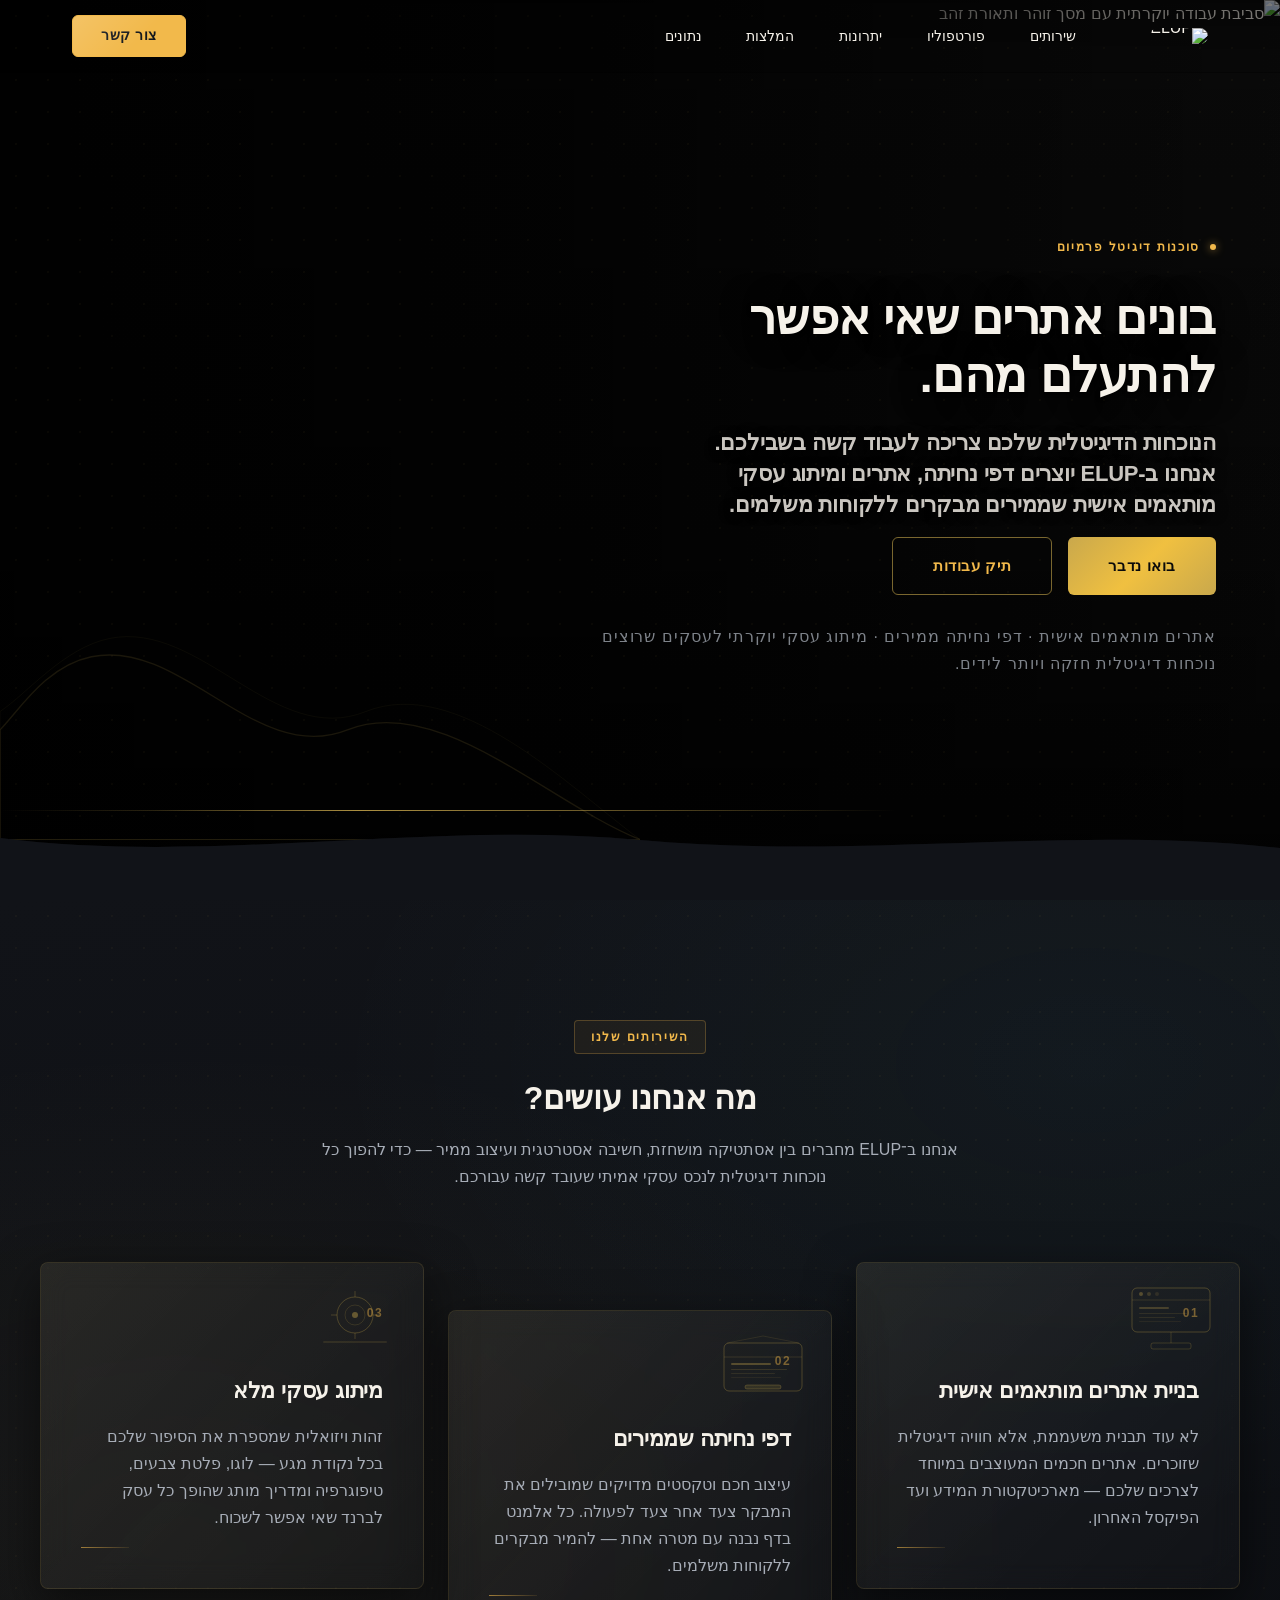
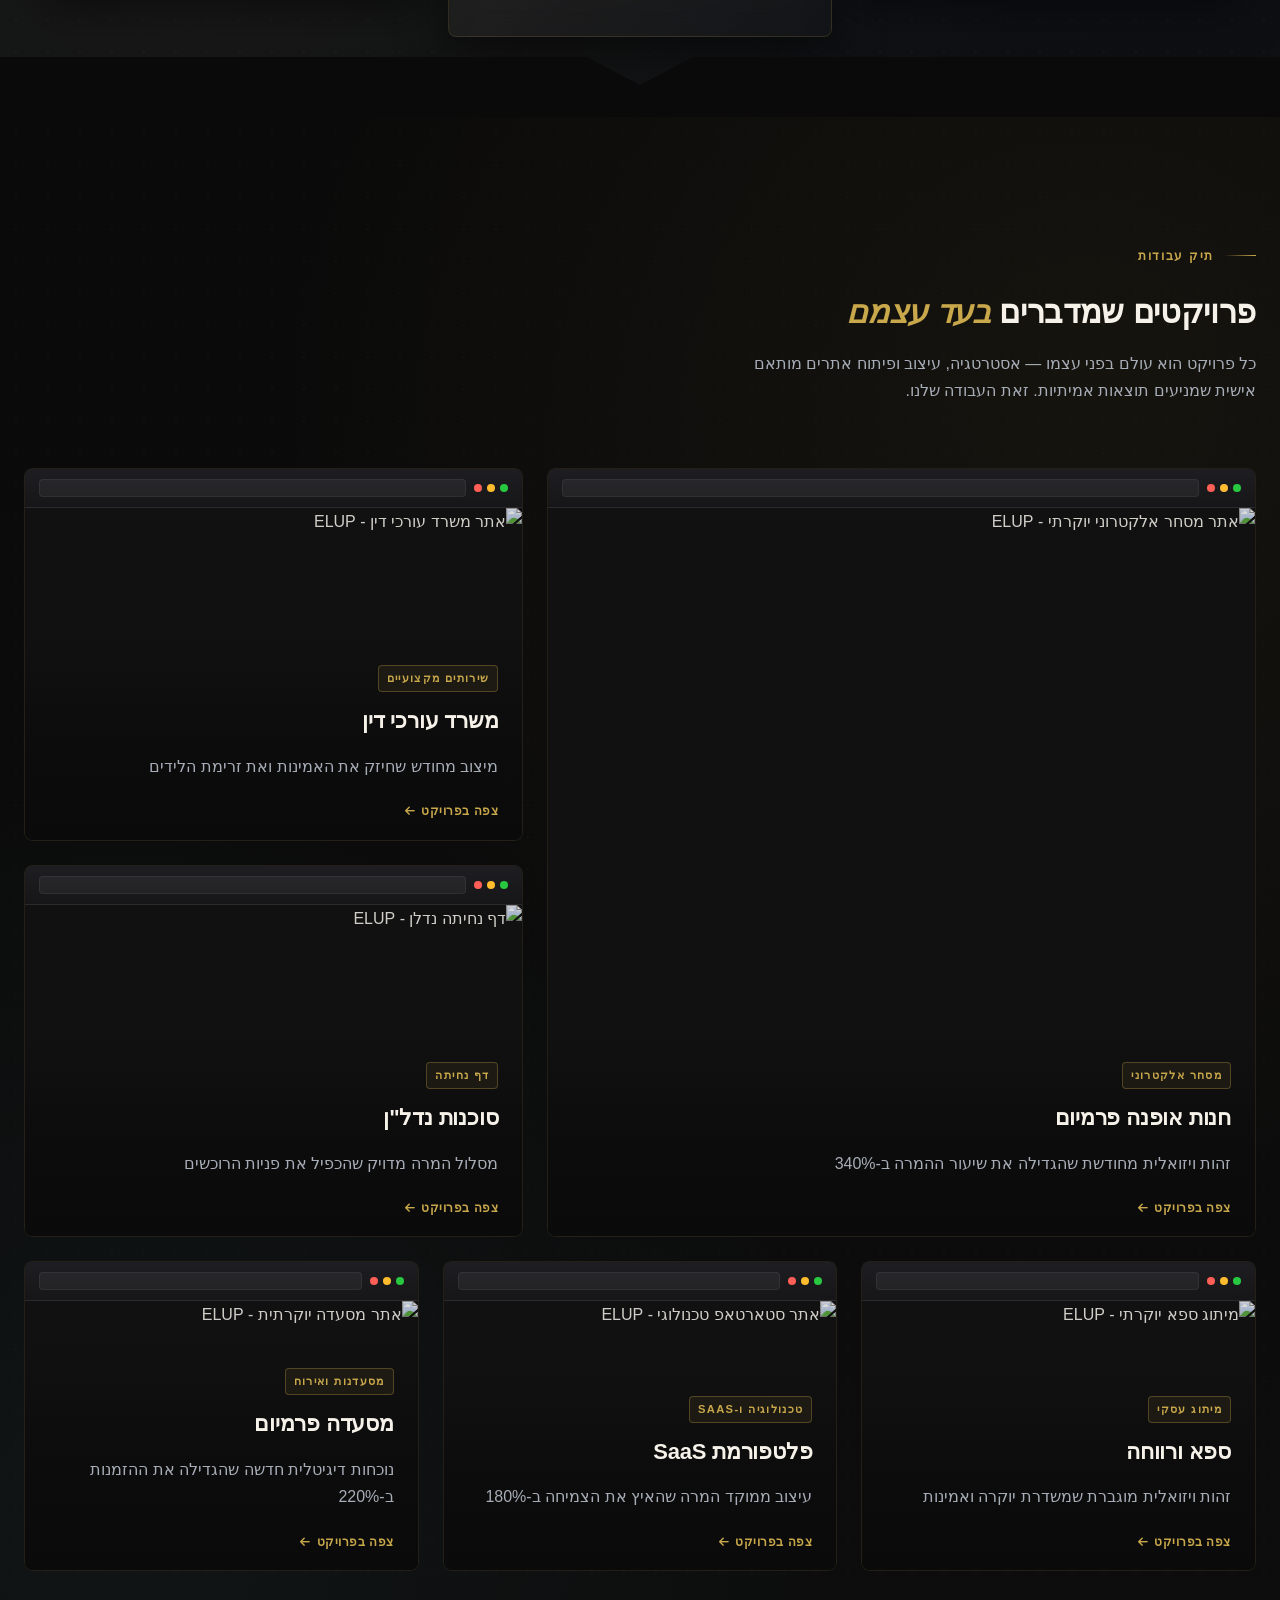
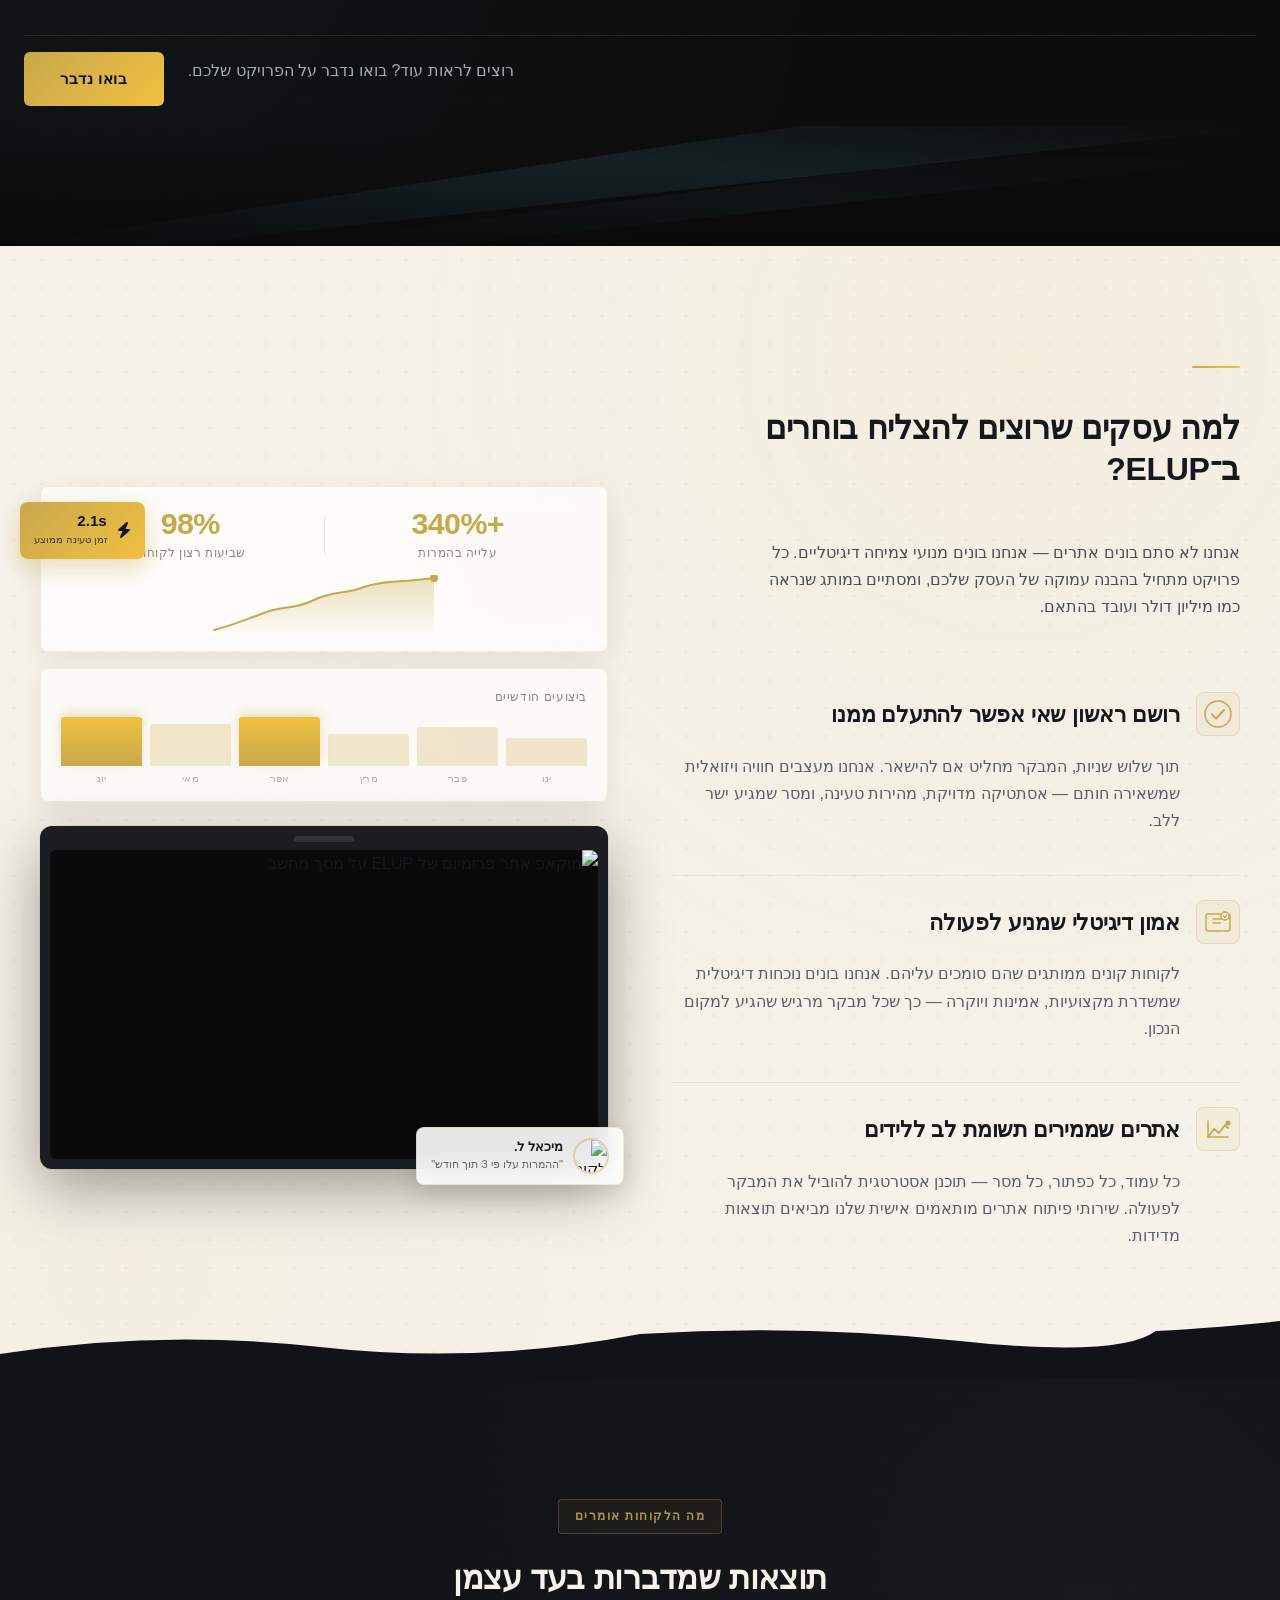
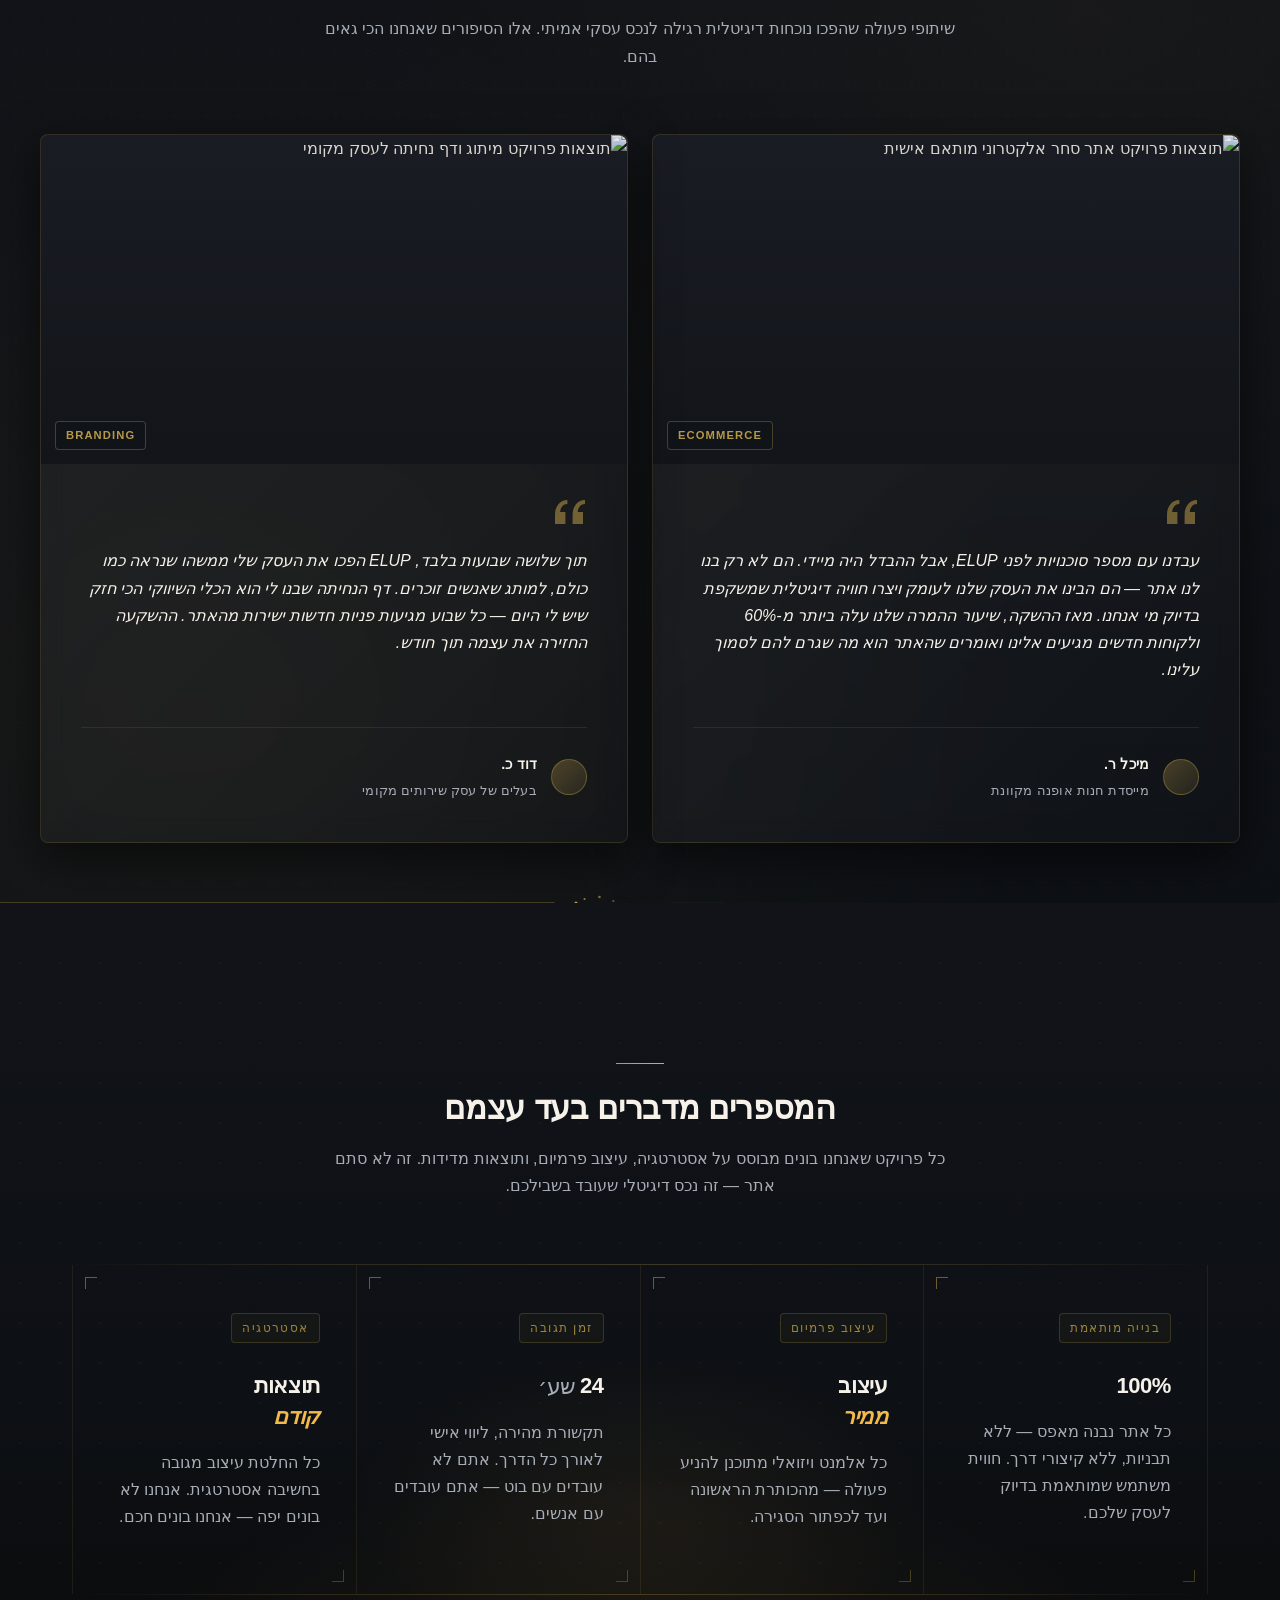
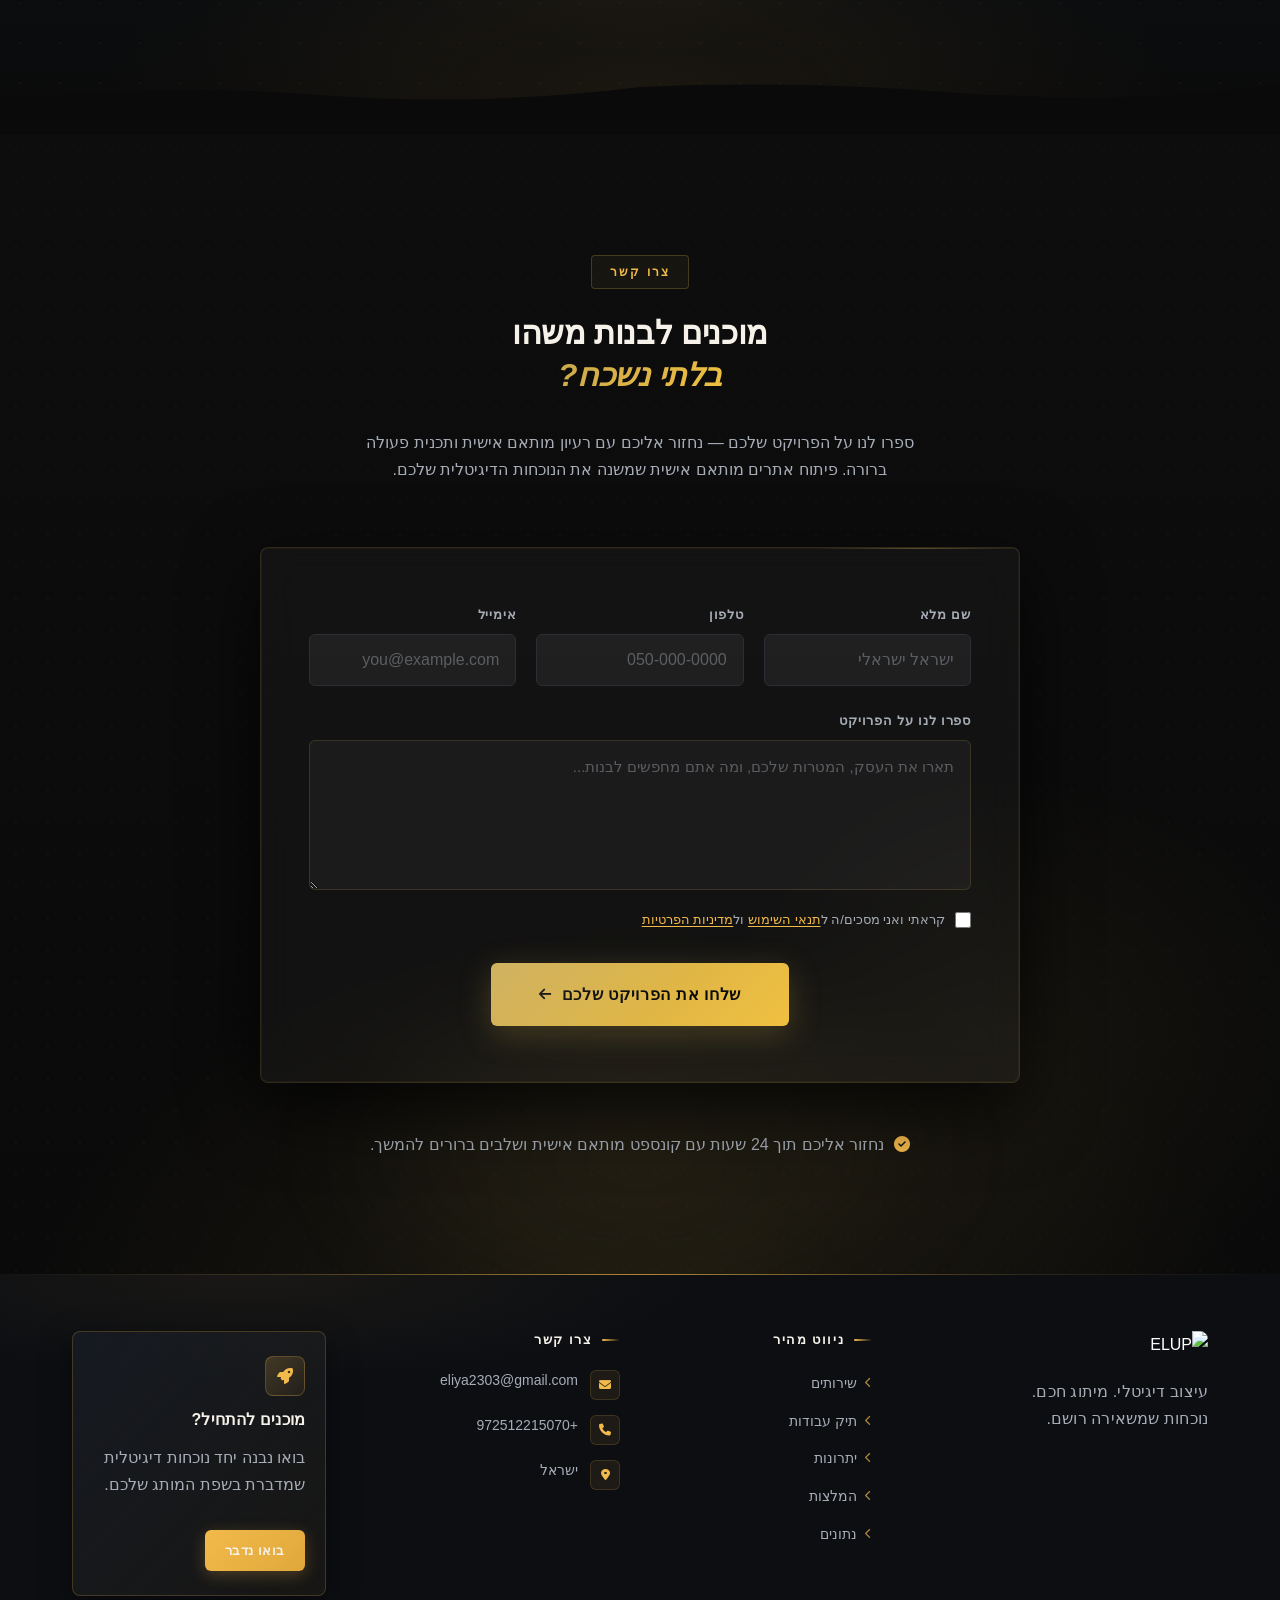
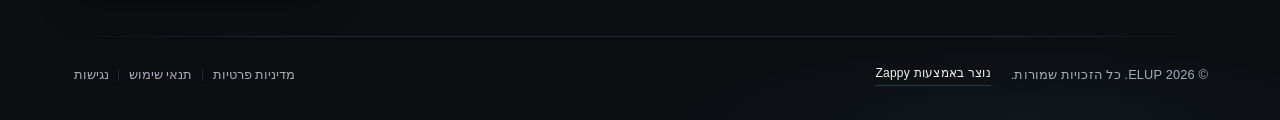
==== commit ffacb7d7: "Background sync: Progressive GitHub Sync" ====
--- a/index.html
+++ b/index.html
@@ -318,7 +318,7 @@
     </svg>
   </button>
 
-  <button class="phone-header-btn" data-phone="" aria-label="Call">
+  <button class="phone-header-btn" data-phone="+972512215070" aria-label="Call">
     <svg width="20" height="20" viewBox="0 0 24 24" fill="currentColor">
       <path d="M22 16.92v3a2 2 0 0 1-2.18 2 19.79 19.79 0 0 1-8.63-3.07 19.5 19.5 0 0 1-6-6 19.79 19.79 0 0 1-3.07-8.67A2 2 0 0 1 4.11 2h3a2 2 0 0 1 2 1.72 12.84 12.84 0 0 0 .7 2.81 2 2 0 0 1-.45 2.11L8.09 9.91a16 16 0 0 0 6 6l1.27-1.27a2 2 0 0 1 2.11-.45 12.84 12.84 0 0 0 2.81.7A2 2 0 0 1 22 16.92z"></path>
     </svg>
@@ -721,7 +721,7 @@
         const phoneLinks = document.querySelectorAll('a[href^="tel:"]');
         const phoneNumber = phoneLinks.length > 0 
           ? phoneLinks[0].getAttribute('href').replace('tel:', '')
-          : '[business_phone]';
+          : '+972512215070';
         
         window.location.href = 'tel:' + phoneNumber;
         console.log('[Navbar] Phone button clicked');
@@ -1565,9 +1565,9 @@
         </div>
         <p class="footer-tagline">עיצוב דיגיטלי. מיתוג חכם.<br>נוכחות שמשאירה רושם.</p>
         <div class="footer-social">
-          <a href="[facebook_handle]" aria-label="Facebook" class="social-link"><i class="fab fa-facebook-f"></i></a>
-          <a href="[instagram_handle]" aria-label="Instagram" class="social-link"><i class="fab fa-instagram"></i></a>
-          <a href="[whatsapp_handle]" aria-label="WhatsApp" class="social-link"><i class="fab fa-whatsapp"></i></a>
+          <a href="#" aria-label="Facebook" class="social-link" style="display:none !important;"><i class="fab fa-facebook-f"></i></a>
+          <a href="#" aria-label="Instagram" class="social-link" style="display:none !important;"><i class="fab fa-instagram"></i></a>
+          <a href="#" aria-label="WhatsApp" class="social-link" style="display:none !important;"><i class="fab fa-whatsapp"></i></a>
         </div>
       </div>
 
@@ -1595,14 +1595,14 @@
         <ul class="footer-contact">
           <li>
             <span class="contact-icon"><i class="fas fa-envelope"></i></span>
-            <span class="contact-text"><a href="mailto:[business_email]">[business_email]</a></span>
+            <span class="contact-text"><a href="mailto:eliya2303@gmail.com">eliya2303@gmail.com</a></span>
           </li>
           <li>
             <span class="contact-icon"><i class="fas fa-phone"></i></span>
-            <span class="contact-text"><a href="tel:[business_phone]">[business_phone]</a></span>
+            <span class="contact-text"><a href="tel:+972512215070">+972512215070</a></span>
           </li>
           <li><a href="/"><span class="contact-icon"><i class="fas fa-map-marker-alt"></i></span>
-            <span class="contact-text">[business_address]</span></a></li>
+            <span class="contact-text">ישראל</span></a></li>
         </ul>
       </div>
 
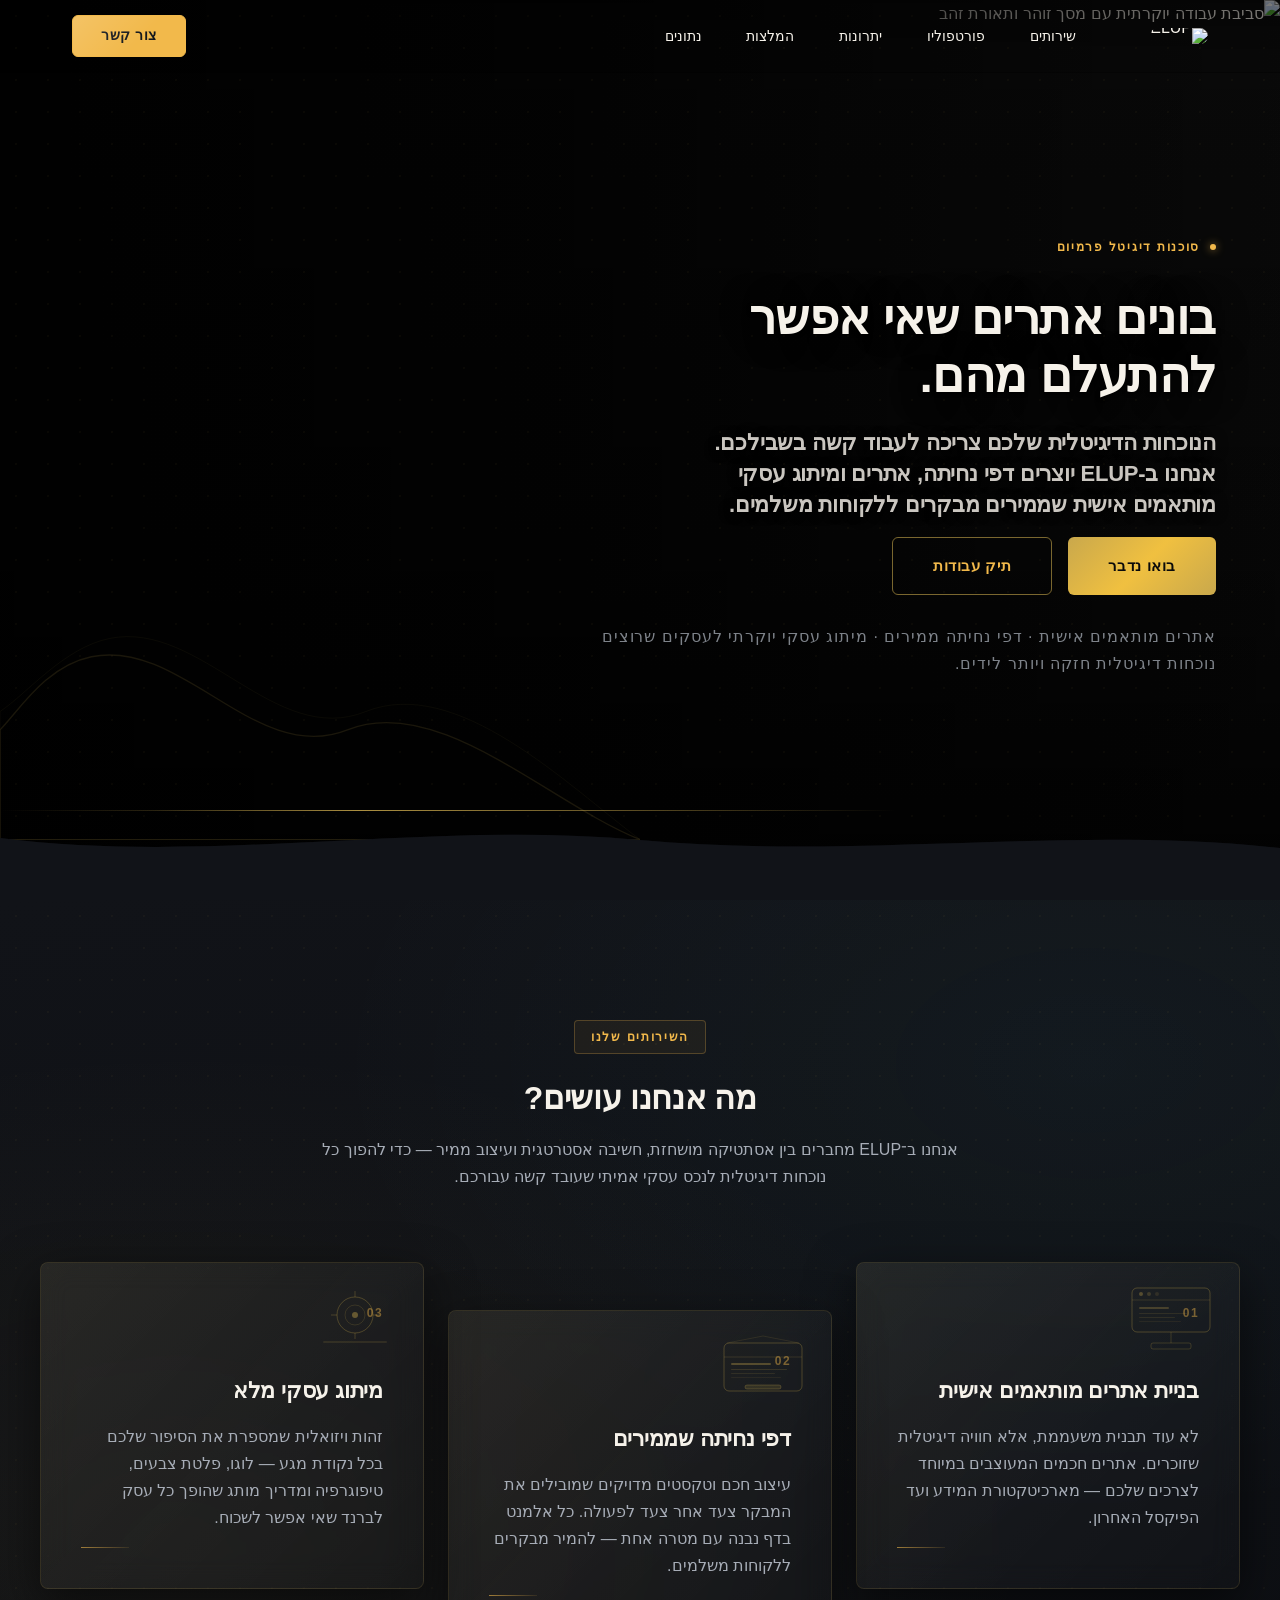
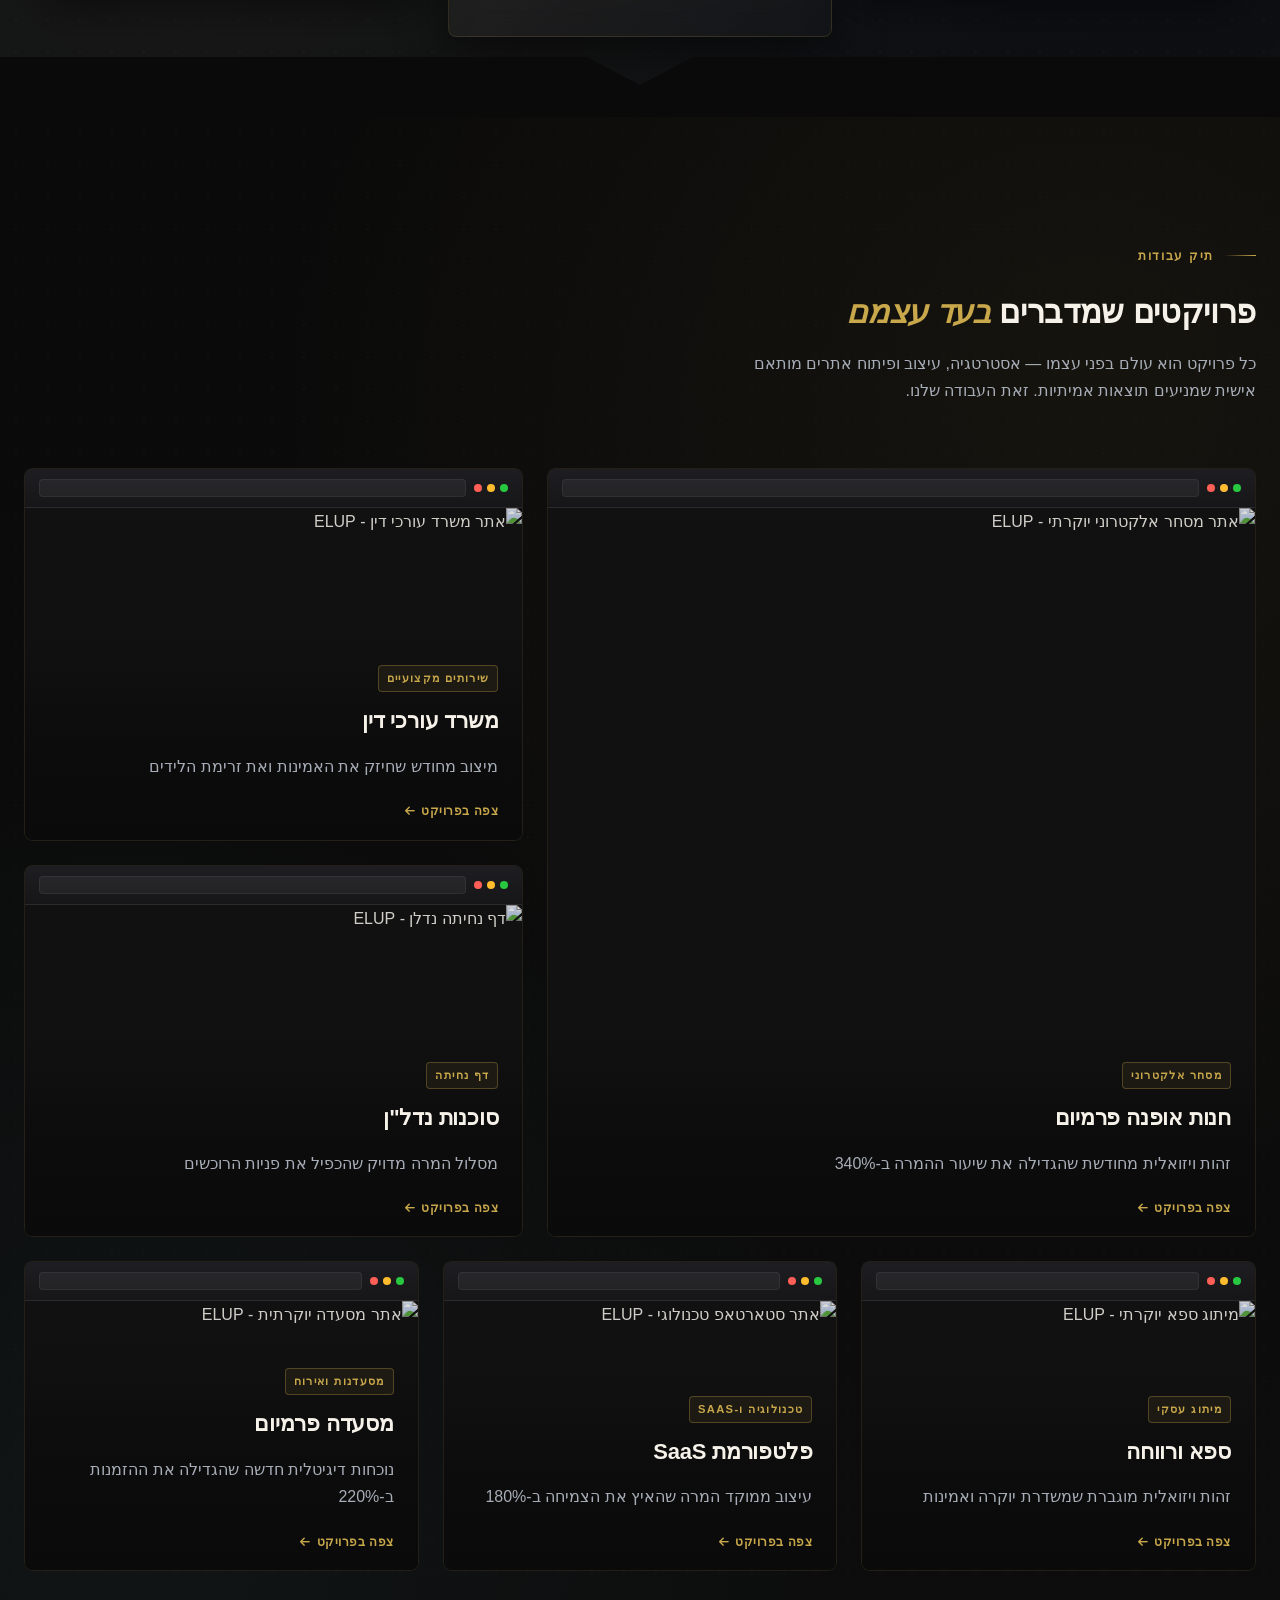
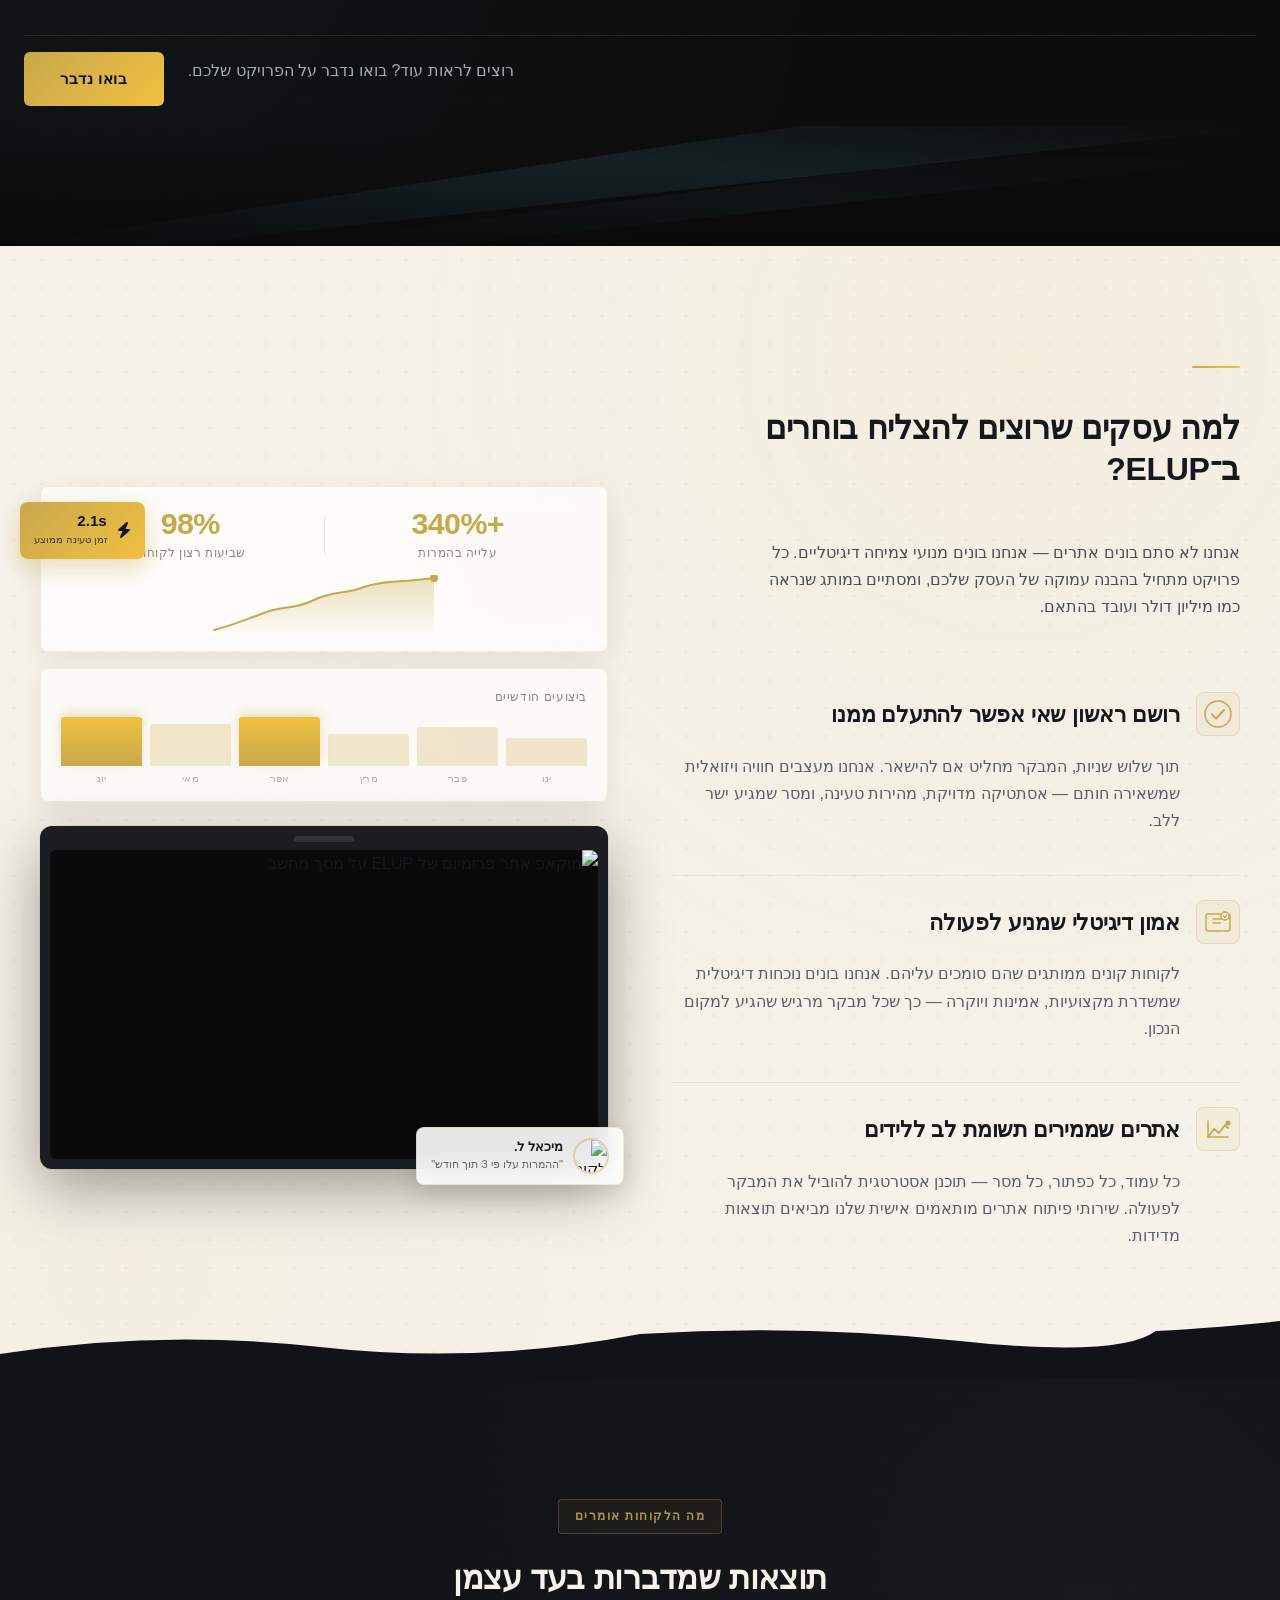
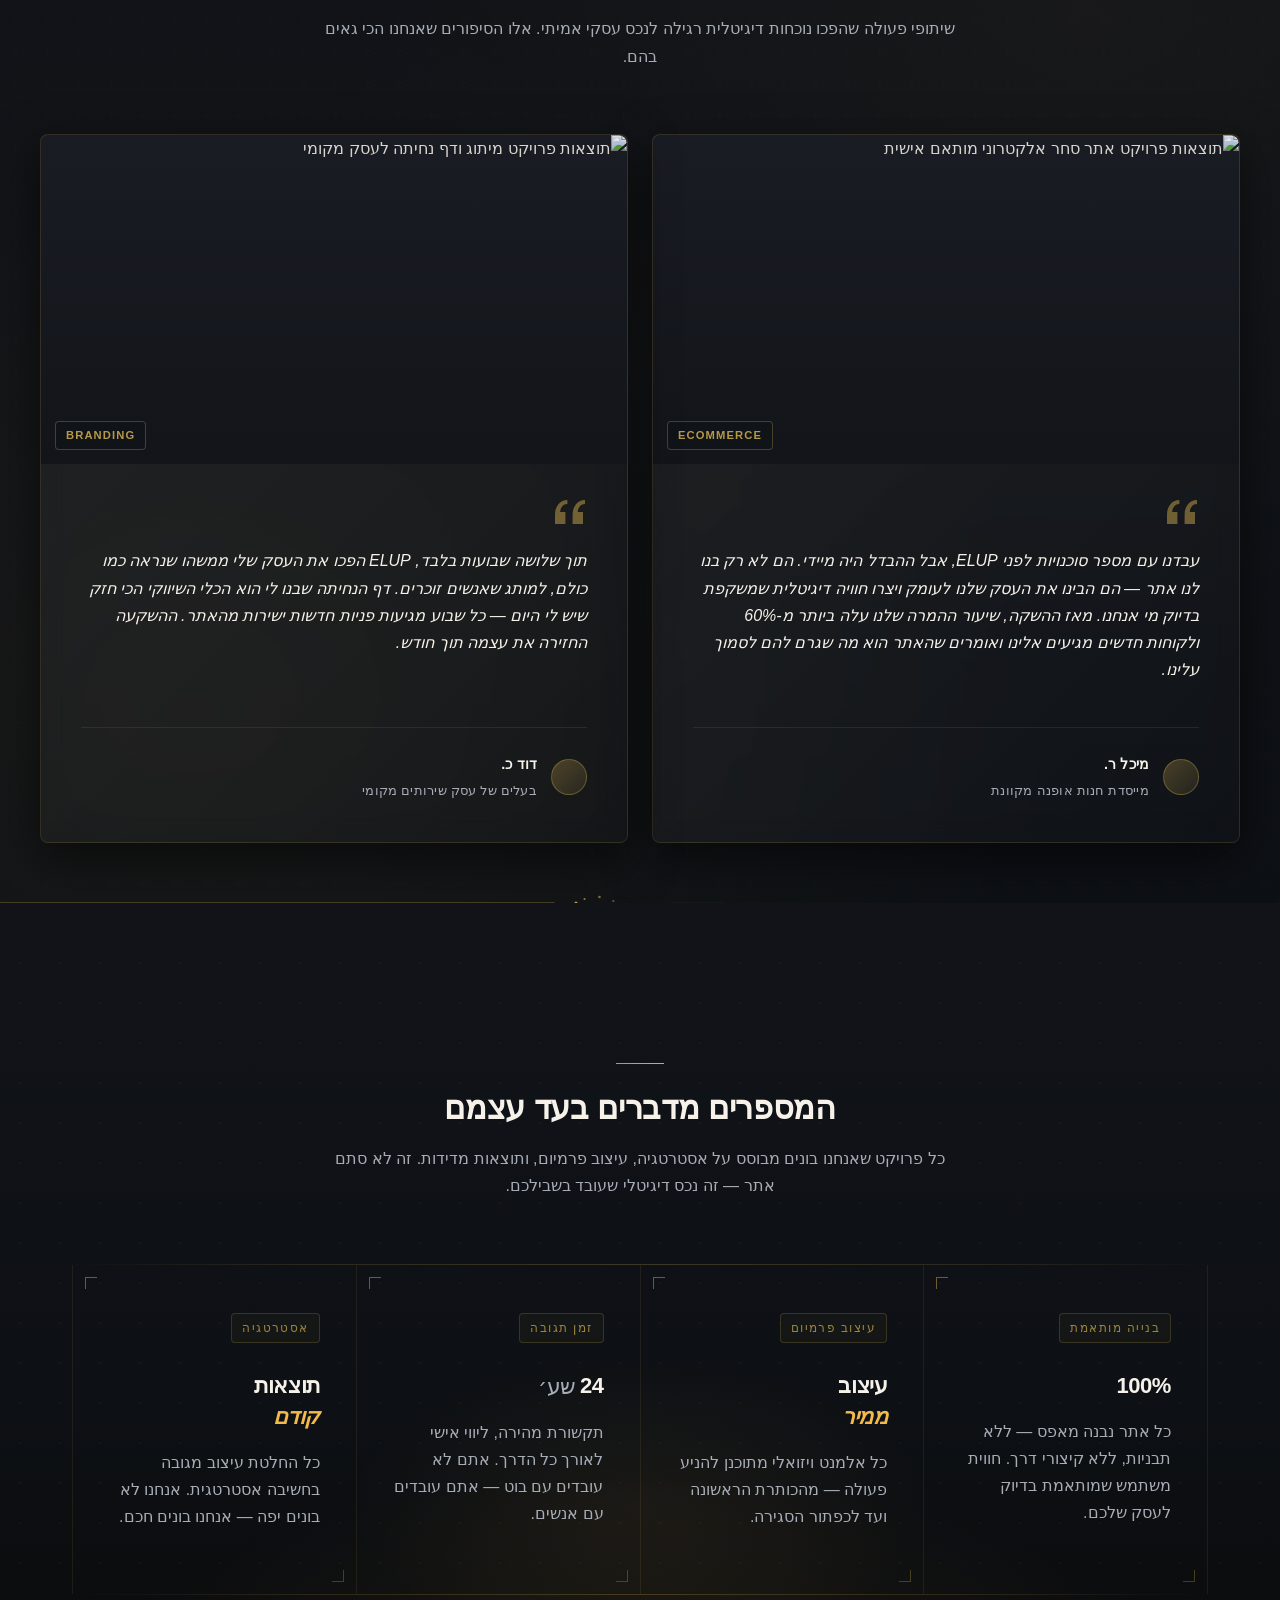
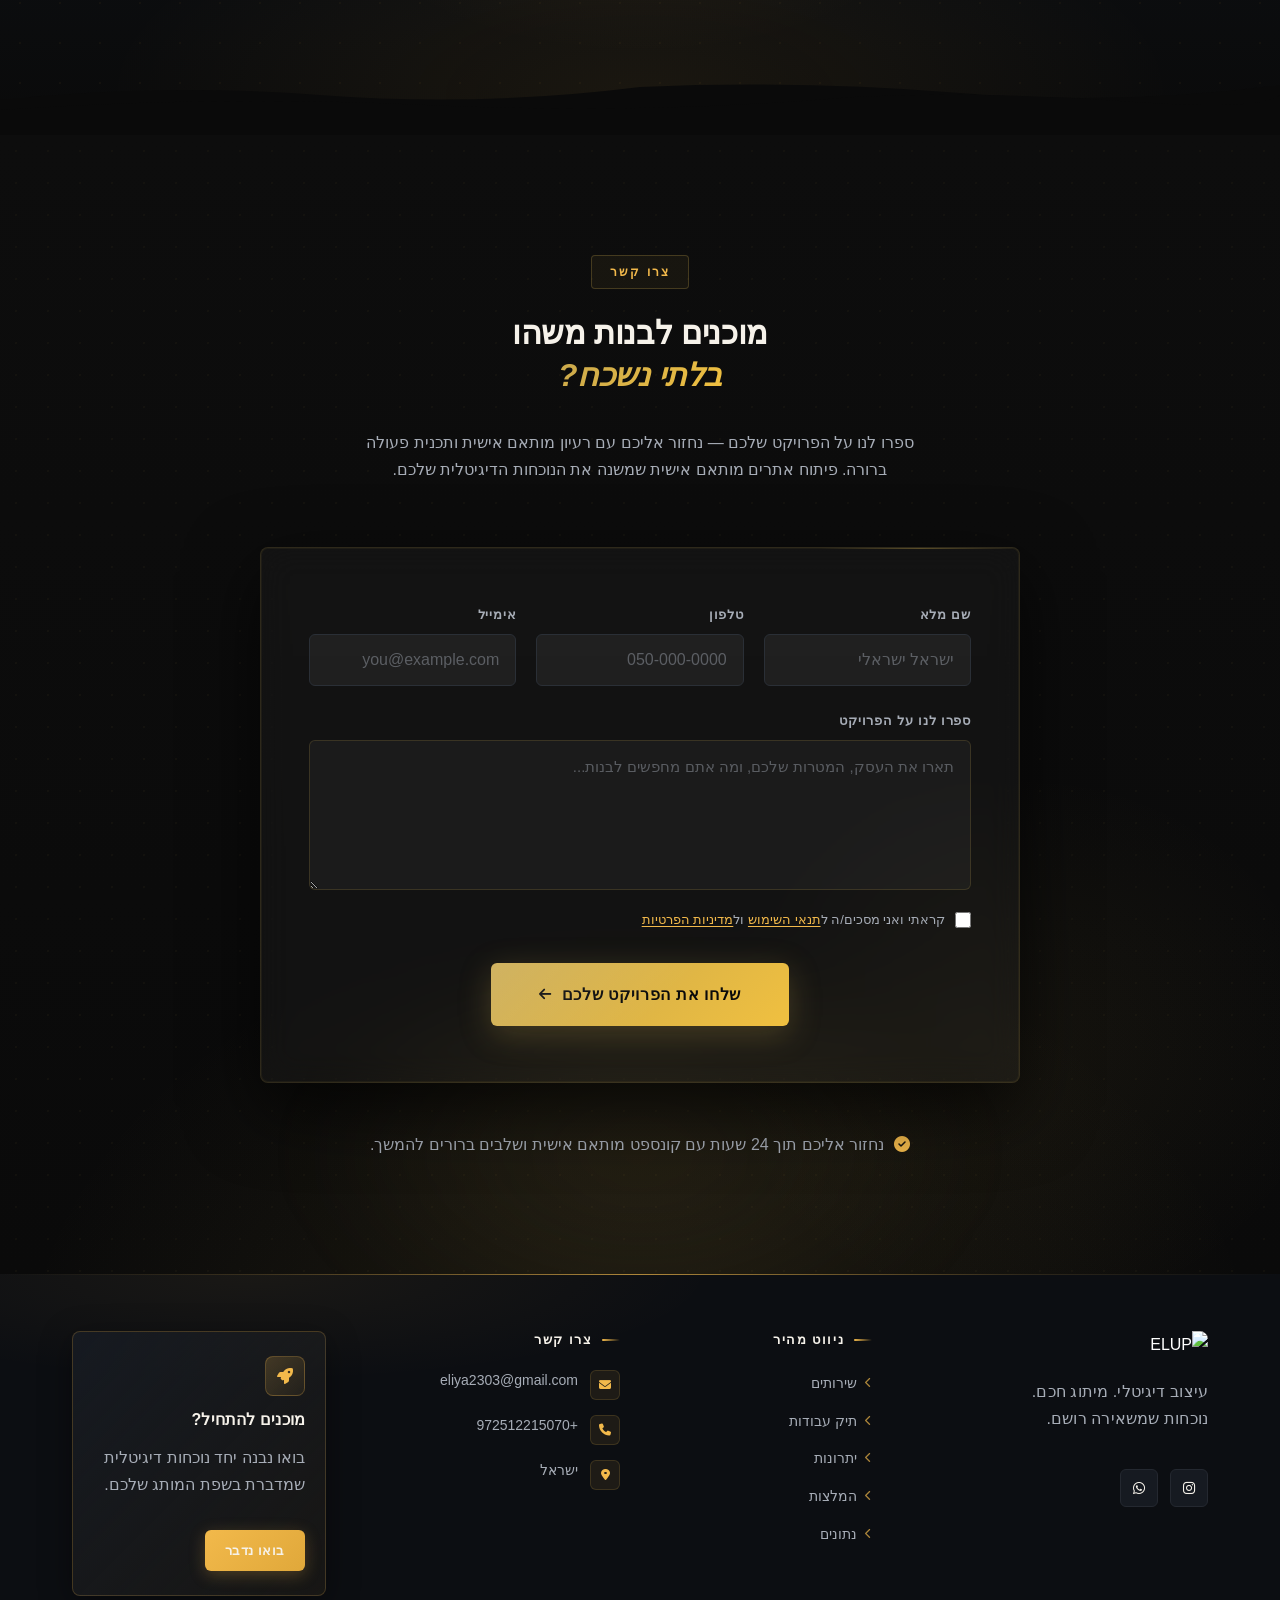
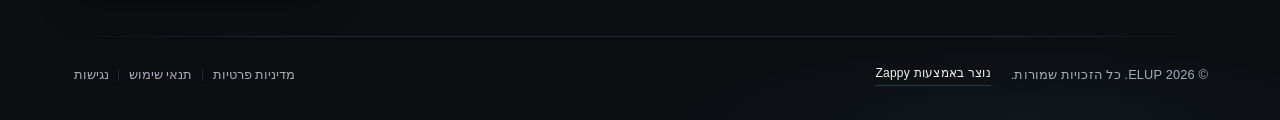
==== commit f35d7df3: "Background sync: Progressive GitHub Sync" ====
--- a/index.html
+++ b/index.html
@@ -1566,8 +1566,8 @@
         <p class="footer-tagline">עיצוב דיגיטלי. מיתוג חכם.<br>נוכחות שמשאירה רושם.</p>
         <div class="footer-social">
           <a href="#" aria-label="Facebook" class="social-link" style="display:none !important;"><i class="fab fa-facebook-f"></i></a>
-          <a href="#" aria-label="Instagram" class="social-link" style="display:none !important;"><i class="fab fa-instagram"></i></a>
-          <a href="#" aria-label="WhatsApp" class="social-link" style="display:none !important;"><i class="fab fa-whatsapp"></i></a>
+          <a href="https://instagram.com/elup23_?igsh=MWV0MXZodGM1bnB4ag==https://www.instagram.com/elup23_?igsh=MWV0MXZodGM1bnB4ag==" aria-label="Instagram" class="social-link"><i class="fab fa-instagram"></i></a>
+          <a href="https://wa.me/972512215070" aria-label="WhatsApp" class="social-link"><i class="fab fa-whatsapp"></i></a>
         </div>
       </div>
 
@@ -1641,7 +1641,7 @@
   </div>
 </footer>
   
-  <a href="https://wa.me/[whatsapp_handle]" class="whatsapp-float" aria-label="WhatsApp">
+  <a href="https://wa.me/972512215070" class="whatsapp-float" aria-label="WhatsApp">
     <i class="fab fa-whatsapp"></i>
   </a>
   
